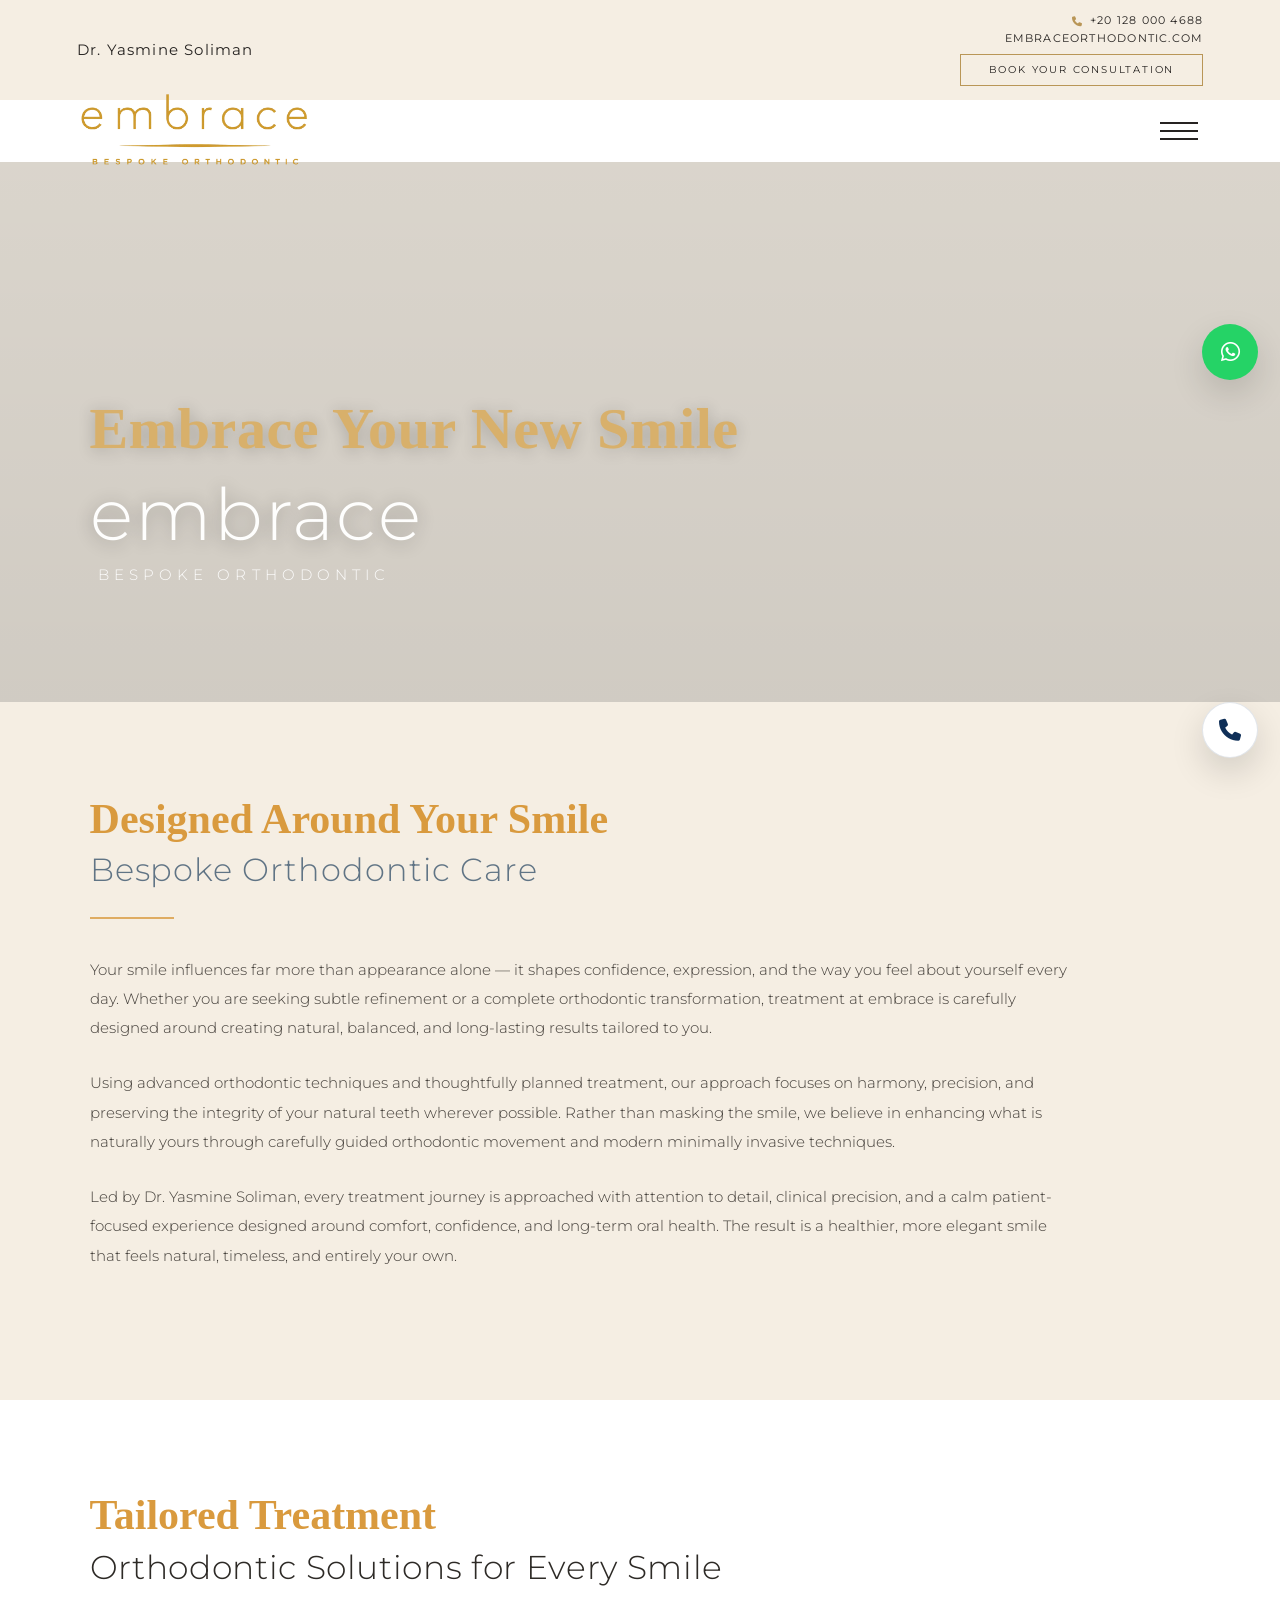
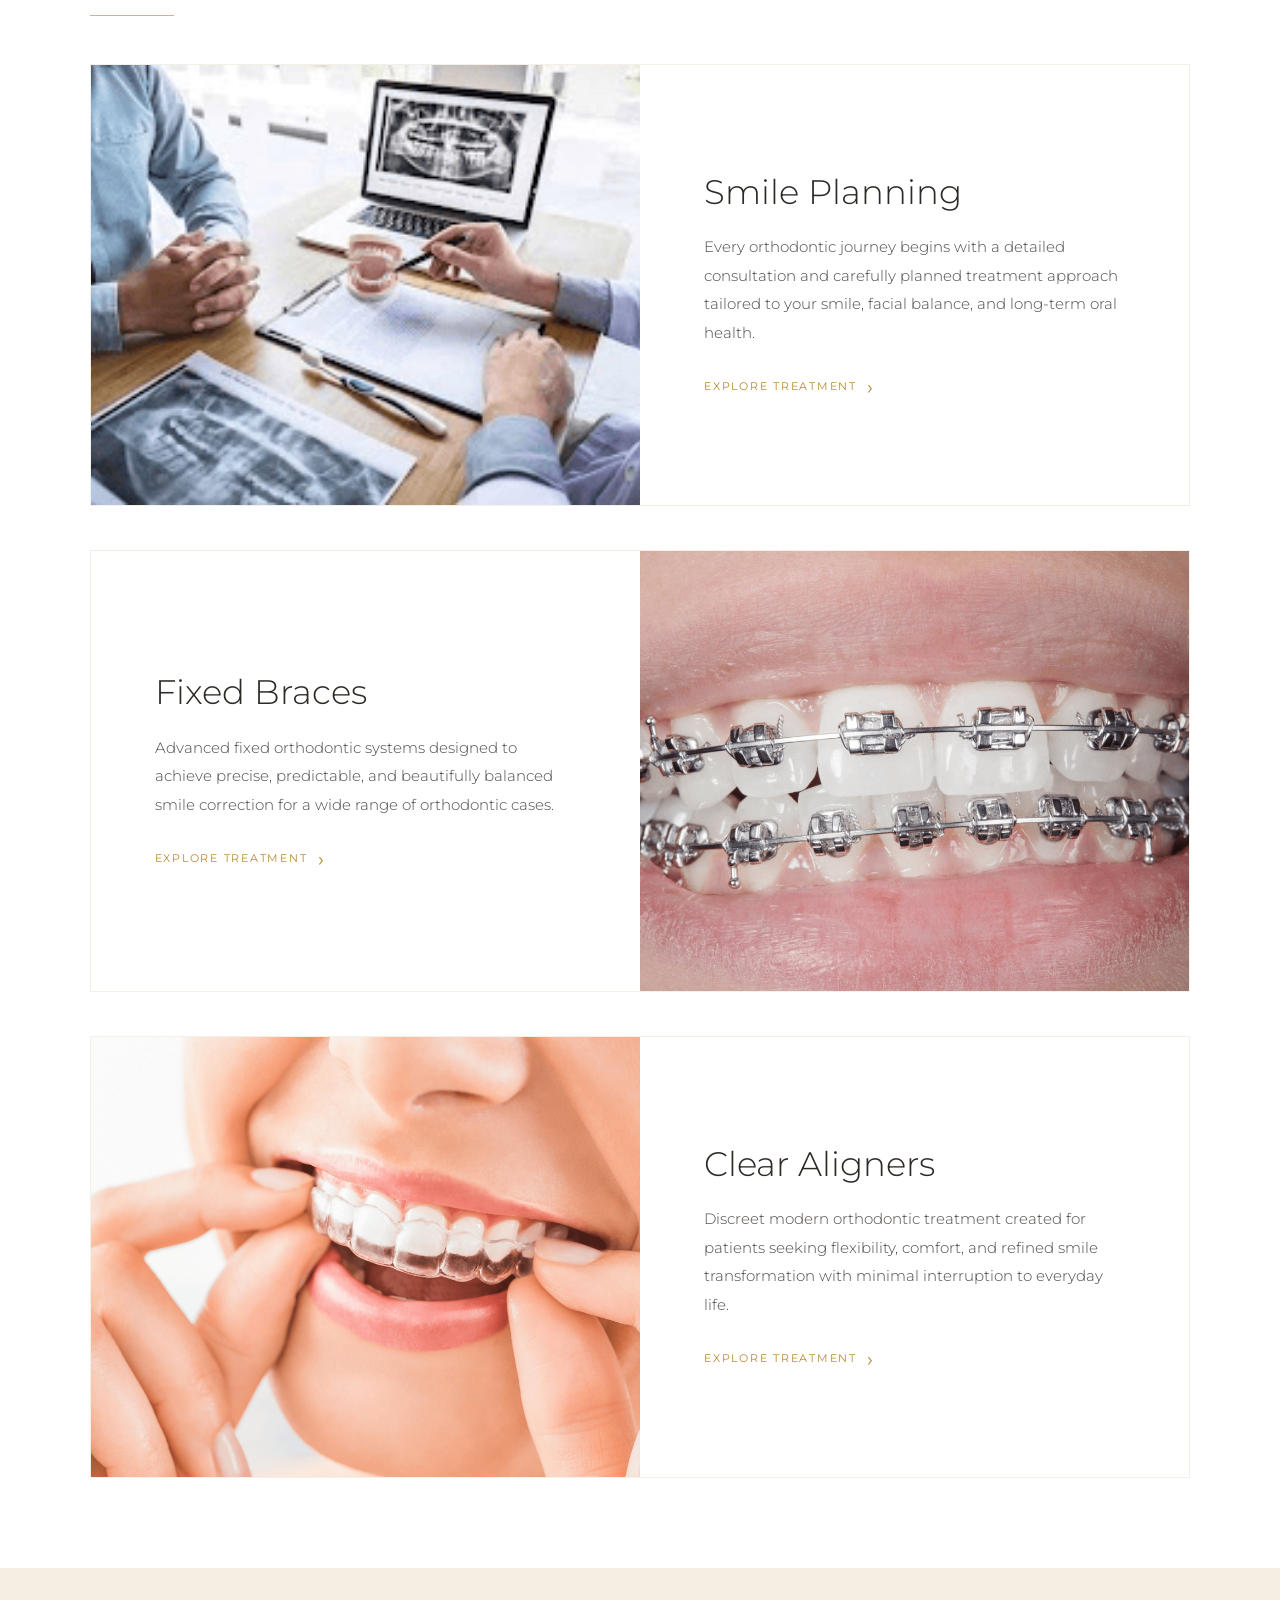
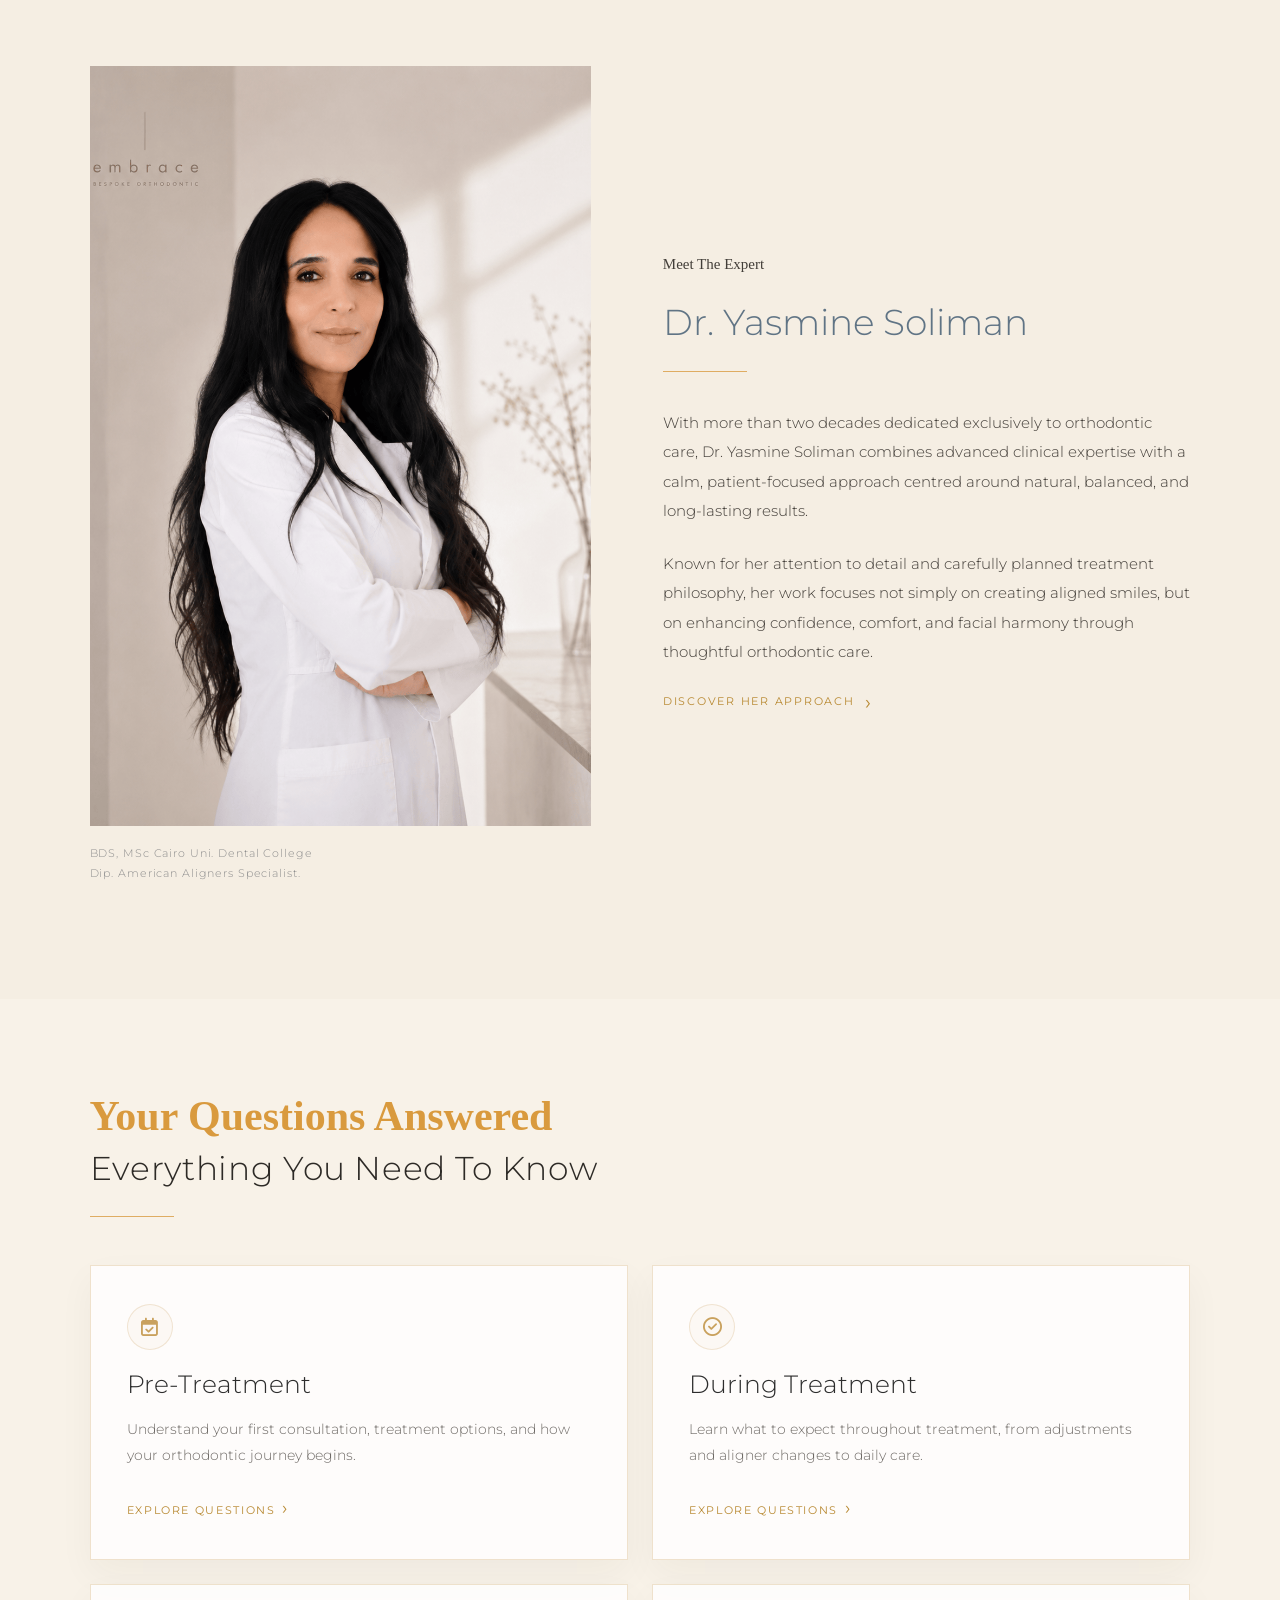
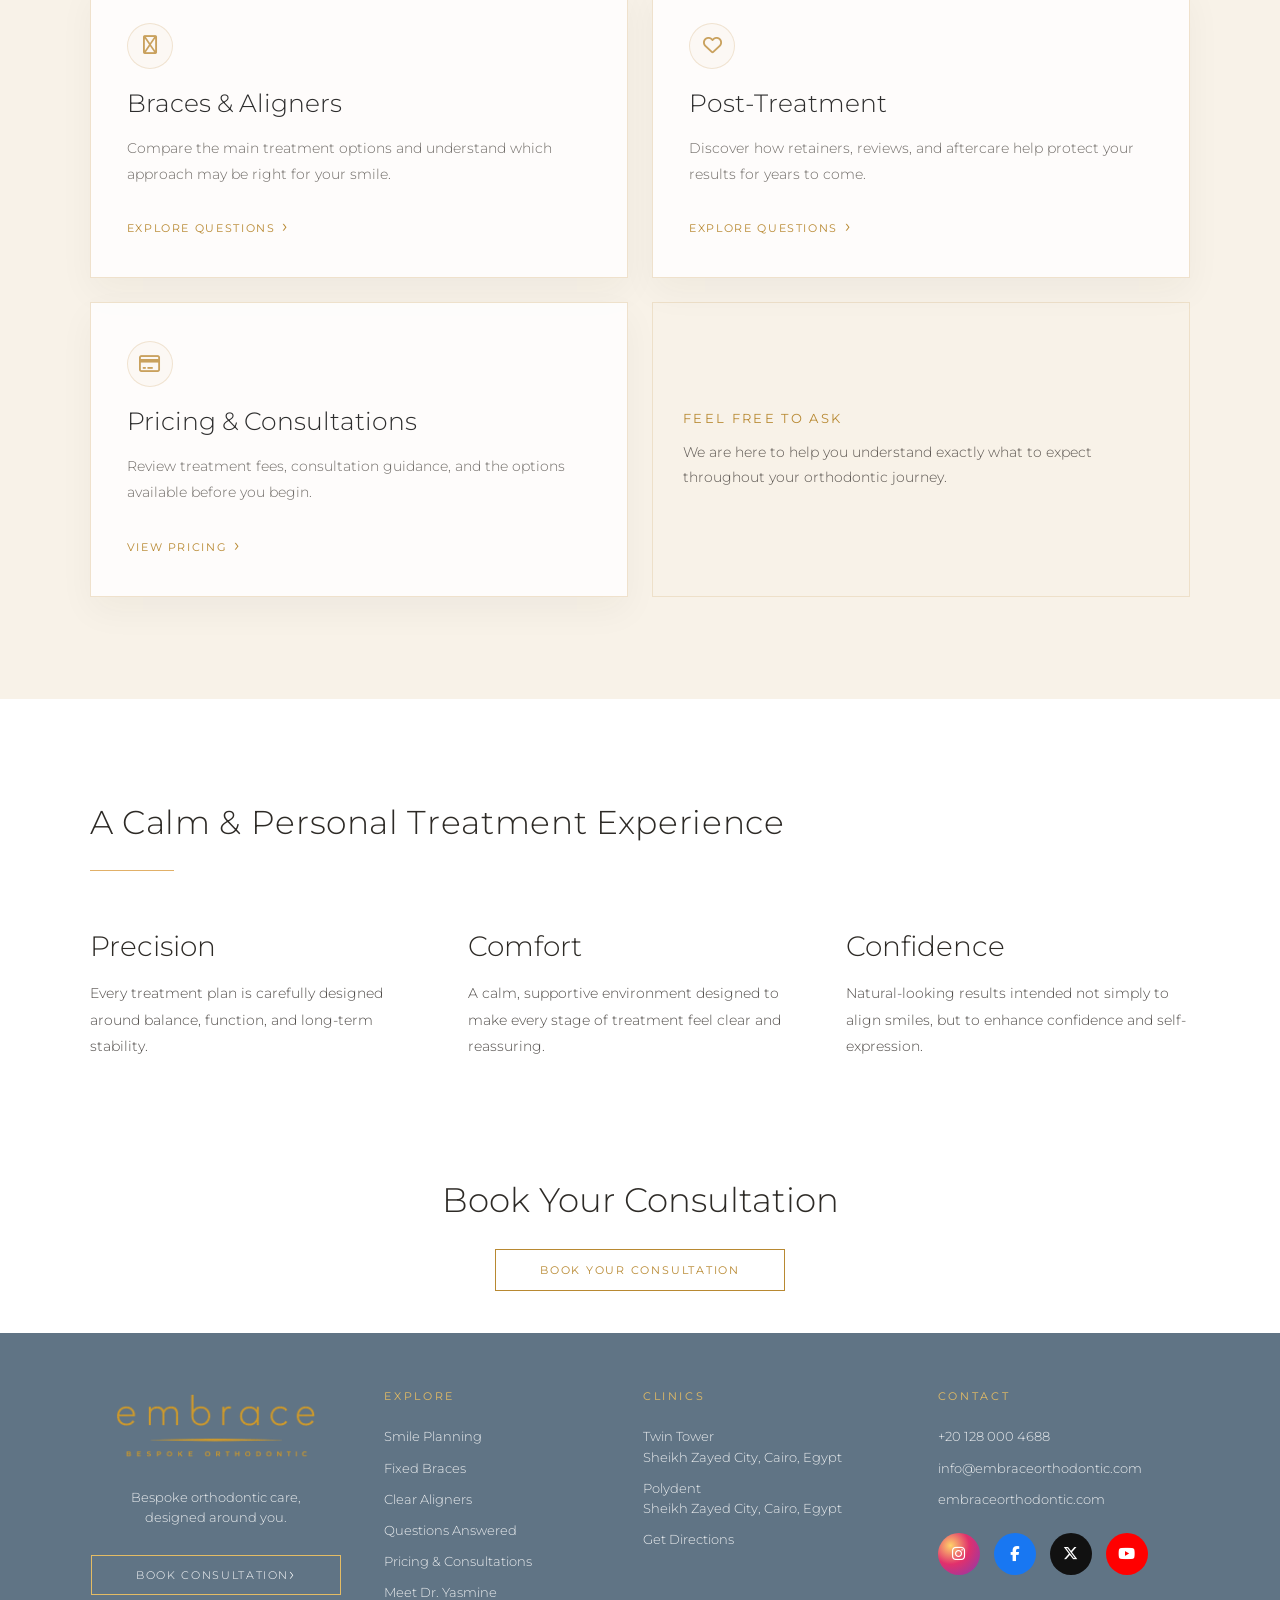
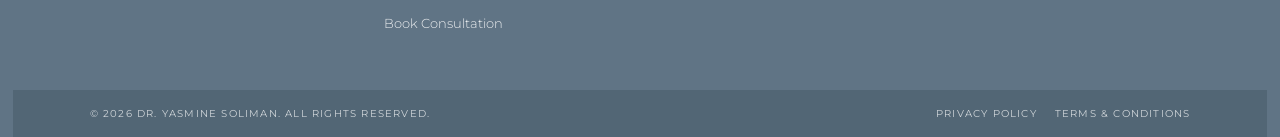
==== index.html @ d1e0cc23 "Update index.html" ====
<!--

=========================================================

INDEX.HTML — LOCKED HOMEPAGE DESIGN

=========================================================

01. Document Head

02. Global Header

03. Floating Contact Buttons

04. Homepage Hero

05. Introduction Section

06. Treatment Pathways Section

07. Meet Dr. Yasmine Section

08. Questions Answered Section

09. Experience Closing Section

10. Final CTA Section

11. Homepage Steel Footer

12. Page Scripts

=========================================================

-->

<!DOCTYPE html>

<html lang="en">

<head>

  <meta charset="UTF-8" />

  <meta name="viewport" content="width=device-width, initial-scale=1.0" />

  <title>Embrace Bespoke Orthodontic | Dr. Yasmine Soliman</title>

  <link rel="stylesheet" href="design-system.css?v=4" />

  <link rel="stylesheet" href="style.css?v=111" />

  <link rel="stylesheet" href="home.css?v=78" />

  <link rel="preconnect" href="https://fonts.googleapis.com">

  <link rel="preconnect" href="https://fonts.gstatic.com" crossorigin>

  <link href="https://fonts.googleapis.com/css2?family=Montserrat:wght@200;300;400;500;600&family=Poppins:wght@200;300;400;500;600&display=swap" rel="stylesheet">

  <link rel="stylesheet" href="https://cdnjs.cloudflare.com/ajax/libs/font-awesome/6.5.0/css/all.min.css" />

</head>

<body class="home-page">

<!-- ================= 02. GLOBAL HEADER ================= -->

<header class="site-header">

  <div class="header-top">

    <a href="index.html?v=3" class="header-doctor-name">Dr. Yasmine Soliman</a>

    <div class="header-contact header-contact-stacked">

      <a href="tel:+201280004688" class="header-phone-link" data-site-phone-link>

        <i class="fa-solid fa-phone"></i>

        <span data-site-phone>+20 128 000 4688</span>

      </a>

      <span data-site-domain>WWW.EMBRACEORTHODONTIC.COM</span>

      <a href="contact.html?v=3" class="header-consultation">BOOK YOUR CONSULTATION</a>

    </div>

  </div>

  <div class="header-main">

    <a href="index.html?v=3" class="site-logo" aria-label="Embrace Bespoke Orthodontic">

      <img src="embrace-clear.png?v=1" alt="Embrace Bespoke Orthodontic">

    </a>

    <button class="burger-btn" aria-label="Open menu" aria-expanded="false" onclick="toggleMenu()">

      <span></span>

      <span></span>

      <span></span>

    </button>

  </div>

</header>

<div class="menu-overlay">

  <div class="menu-inner">

    <a href="index.html?v=3" class="menu-logo" aria-label="Embrace Bespoke Orthodontic">

      <img src="embrace-clear.png?v=1" alt="Embrace Bespoke Orthodontic">

    </a>

    <nav class="menu-nav">

      <a href="index.html?v=3" class="active">Home</a>

      <a href="about.html?v=3">About</a>

      <a href="services.html?v=3">Services</a>

      <a href="pricing.html?v=3">Pricing</a>

      <a href="faq.html?v=3">FAQ</a>

      <a href="contact.html?v=3">Contact</a>

    </nav>

    <div class="menu-bottom">

      <p data-site-phone>+20 128 000 4688</p>

      <p data-site-email>info@embraceorthodontic.com</p>

      <p data-site-domain>embraceorthodontic.com</p>

    </div>

  </div>

</div>

<!-- ================= 03. FLOATING CONTACT BUTTONS ================= -->

<a href="https://wa.me/201280004688" class="floating-contact float-whatsapp" aria-label="WhatsApp" data-site-whatsapp-link>

  <i class="fab fa-whatsapp"></i>

</a>

<a href="tel:+201280004688" class="floating-contact float-call" aria-label="Call" data-site-phone-link>

  <i class="fa-solid fa-phone"></i>

</a>

<!-- ================= 04. HOMEPAGE HERO ================= -->

<section class="home-hero hero-reveal">

  <div class="home-hero-content">

    <p class="home-hero-script script-line">Embrace Your New Smile</p>

    <h1 class="home-hero-brand hero-title">embrace</h1>

    <p class="home-hero-subtitle hero-subtitle">Bespoke Orthodontic</p>

  </div>

</section>

<!-- ================= 05. INTRODUCTION SECTION ================= -->

<section class="home-intro-section">

  <div class="home-intro-inner">

    <p class="home-script-heading">Designed Around Your Smile</p>

    <h2>Bespoke Orthodontic Care</h2>

    <span class="home-gold-line"></span>

    <div class="home-intro-copy">

      <p>

        Your smile influences far more than appearance alone — it shapes confidence, expression, and the way you feel about yourself every day. Whether you are seeking subtle refinement or a complete orthodontic transformation, treatment at embrace is carefully designed around creating natural, balanced, and long-lasting results tailored to you.

      </p>

      <p>

        Using advanced orthodontic techniques and thoughtfully planned treatment, our approach focuses on harmony, precision, and preserving the integrity of your natural teeth wherever possible. Rather than masking the smile, we believe in enhancing what is naturally yours through carefully guided orthodontic movement and modern minimally invasive techniques.

      </p>

      <p>

        Led by Dr. Yasmine Soliman, every treatment journey is approached with attention to detail, clinical precision, and a calm patient-focused experience designed around comfort, confidence, and long-term oral health. The result is a healthier, more elegant smile that feels natural, timeless, and entirely your own.

      </p>

    </div>

  </div>

</section>

<!-- ================= 06. TREATMENT PATHWAYS SECTION ================= -->

<section class="home-treatment-section" id="treatments">

  <div class="home-section-heading">

    <p class="home-script-heading">Tailored Treatment</p>

    <h2>Orthodontic Solutions for Every Smile</h2>

    <span class="home-gold-line"></span>

  </div>

  <div class="home-treatment-list">

    <article class="home-treatment-panel">

      <div class="home-treatment-image">

        <img src="consultation.png" alt="Smile planning consultation">

      </div>

      <div class="home-treatment-content">

        <h3>Smile Planning</h3>

        <p>

          Every orthodontic journey begins with a detailed consultation and carefully planned treatment approach tailored to your smile, facial balance, and long-term oral health.

        </p>

        <a href="services.html?v=3#smile-planning" class="home-arrow-link">

          Explore Treatment

        </a>

      </div>

    </article>

    <article class="home-treatment-panel reverse">

      <div class="home-treatment-image">

        <img src="braces.png" alt="Fixed braces treatment">

      </div>

      <div class="home-treatment-content">

        <h3>Fixed Braces</h3>

        <p>

          Advanced fixed orthodontic systems designed to achieve precise, predictable, and beautifully balanced smile correction for a wide range of orthodontic cases.

        </p>

        <a href="services.html?v=3#fixed-braces" class="home-arrow-link">

          Explore Treatment

        </a>

      </div>

    </article>

    <article class="home-treatment-panel">

      <div class="home-treatment-image">

        <img src="aligners.png" alt="Clear aligners treatment">

      </div>

      <div class="home-treatment-content">

        <h3>Clear Aligners</h3>

        <p>

          Discreet modern orthodontic treatment created for patients seeking flexibility, comfort, and refined smile transformation with minimal interruption to everyday life.

        </p>

        <a href="services.html?v=3#clear-aligners" class="home-arrow-link">

          Explore Treatment

        </a>

      </div>

    </article>

  </div>

</section>

<!-- ================= 07. MEET DR. YASMINE SECTION ================= -->

<section class="home-doctor-section">

  <div class="home-doctor-inner">

   <div class="home-doctor-image">

  <img src="about-dr-yasmine.png" alt="Dr. Yasmine Soliman">

  <p class="home-doctor-credentials">

    BDS, MSc Cairo Uni. Dental College<br>

    Dip. American Aligners Specialist.

  </p>

</div>

    <div class="home-doctor-content">

      <p class="home-script-heading">Meet The Expert</p>
      <h2>Dr. Yasmine Soliman</h2>

      <span class="home-gold-line"></span>

      <p>

        With more than two decades dedicated exclusively to orthodontic care, Dr. Yasmine Soliman combines advanced clinical expertise with a calm, patient-focused approach centred around natural, balanced, and long-lasting results.

      </p>

      <p>

        Known for her attention to detail and carefully planned treatment philosophy, her work focuses not simply on creating aligned smiles, but on enhancing confidence, comfort, and facial harmony through thoughtful orthodontic care.

      </p>

      <a href="about.html?v=3" class="home-arrow-link">Discover Her Approach</a>

    </div>

  </div>

</section>

<!-- ================= 08. QUESTIONS ANSWERED SECTION ================= -->

<section class="home-questions-section" id="questions">

  <div class="home-section-heading">

    <p class="home-script-heading">Your Questions Answered</p>

    <h2>Everything You Need To Know</h2>

    <span class="home-gold-line"></span>

  </div>

  <div class="home-question-grid">

    <a href="faq.html?v=3" class="home-question-card">

      <i class="fa-regular fa-calendar-check"></i>

      <h3>Pre-Treatment</h3>

      <p>Understand your first consultation, treatment options, and how your orthodontic journey begins.</p>

      <span>Explore Questions</span>

    </a>

    <a href="faq.html?v=3" class="home-question-card">

      <i class="fa-regular fa-circle-check"></i>

      <h3>During Treatment</h3>

      <p>Learn what to expect throughout treatment, from adjustments and aligner changes to daily care.</p>

      <span>Explore Questions</span>

    </a>

    <a href="faq.html?v=3" class="home-question-card">

      <i class="fa-solid fa-teeth"></i>

      <h3>Braces & Aligners</h3>

      <p>Compare the main treatment options and understand which approach may be right for your smile.</p>

      <span>Explore Questions</span>

    </a>

    <a href="faq.html?v=3" class="home-question-card">

      <i class="fa-regular fa-heart"></i>

      <h3>Post-Treatment</h3>

      <p>Discover how retainers, reviews, and aftercare help protect your results for years to come.</p>

      <span>Explore Questions</span>

    </a>

    <a href="pricing.html?v=3" class="home-question-card">

      <i class="fa-regular fa-credit-card"></i>

      <h3>Pricing & Consultations</h3>

      <p>Review treatment fees, consultation guidance, and the options available before you begin.</p>

      <span>View Pricing</span>

  
    </a>

<div class="home-question-note">

  <strong>Feel free to ask</strong>

  <p>

    We are here to help you understand exactly what to expect throughout your orthodontic journey.

  </p>

</div>

</div>

</section>

<!-- ================= 09. EXPERIENCE CLOSING SECTION ================= -->

<section class="home-experience-section">

  <div class="home-section-heading">

    <p class="home-script-heading"><Begin Your Journey/p>

    <h2>A Calm & Personal Treatment Experience</h2>

    <span class="home-gold-line"></span>

  </div>

  <div class="home-experience-grid">

    <div class="home-experience-item">

      <h3>Precision</h3>

      <p>Every treatment plan is carefully designed around balance, function, and long-term stability.</p>

    </div>

    <div class="home-experience-item">

      <h3>Comfort</h3>

      <p>A calm, supportive environment designed to make every stage of treatment feel clear and reassuring.</p>

    </div>

    <div class="home-experience-item">

      <h3>Confidence</h3>

      <p>Natural-looking results intended not simply to align smiles, but to enhance confidence and self-expression.</p>

    </div>

  </div>

</section>

<!-- ================= 10. FINAL CTA SECTION ================= -->

<section class="home-final-cta">

  <div class="home-final-cta-inner">

    <h2>Book Your Consultation</h2>

    <a href="contact.html?v=3" class="home-final-btn">

      BOOK YOUR CONSULTATION

    </a>

  </div>

</section>

<!-- ================= 11. HOMEPAGE STEEL FOOTER ================= -->

<footer class="home-footer">

  <div class="home-footer-inner">

    <!-- COLUMN 1 -->

    <div class="home-footer-column home-footer-brand">

      <a href="index.html?v=3" class="home-footer-logo">

        <img src="embrace-clear.png?v=1" alt="Embrace Bespoke Orthodontic">

      </a>

      <p>

        Bespoke orthodontic care,<br>

        designed around you.

      </p>

      <a href="contact.html?v=3" class="home-footer-cta">

        BOOK CONSULTATION

      </a>

    </div>

    <!-- COLUMN 2 -->

    <div class="home-footer-column">

      <h3>Explore</h3>

      <a href="services.html?v=4#smile-planning">Smile Planning</a>

      <a href="services.html?v=4#fixed-braces">Fixed Braces</a>

      <a href="services.html?v=4#clear-aligners">Clear Aligners</a>

      <a href="faq.html?v=3">Questions Answered</a>

      <a href="pricing.html?v=3">Pricing & Consultations</a>

      <a href="about.html?v=3">Meet Dr. Yasmine</a>

      <a href="contact.html?v=3">Book Consultation</a>

    </div>

    <!-- COLUMN 3 -->

    <div class="home-footer-column">

      <h3>Clinics</h3>

      <p>

        Twin Tower<br>

        Sheikh Zayed City, Cairo, Egypt

      </p>

      <p>

        Polydent<br>

        Sheikh Zayed City, Cairo, Egypt

      </p>

      <a href="contact.html?v=3">

        Get Directions

      </a>

    </div>

    <!-- COLUMN 4 -->

    <div class="home-footer-column">

      <h3>Contact</h3>

      <a href="tel:+201280004688" data-site-phone-link>

        <span data-site-phone>+20 128 000 4688</span>

      </a>

      <a href="mailto:info@embraceorthodontic.com" data-site-email>

        info@embraceorthodontic.com

      </a>

      <a href="https://embraceorthodontic.com" data-site-domain-link>

        <span data-site-domain>embraceorthodontic.com</span>

      </a>

      <div class="home-footer-socials">

        <a href="#"><i class="fa-brands fa-instagram"></i></a>

        <a href="#"><i class="fa-brands fa-facebook-f"></i></a>

        <a href="#"><i class="fa-brands fa-x-twitter"></i></a>

        <a href="#"><i class="fa-brands fa-youtube"></i></a>

      </div>

    </div>

  </div>

  <!-- BOTTOM BAR -->

  <div class="home-footer-bottom">

    <p data-site-footer>

      © 2026 EMBRACE ORTHODONTIC. ALL RIGHTS RESERVED.

    </p>

    <div class="home-footer-legal">

      <a href="#">PRIVACY POLICY</a>

      <a href="#">TERMS & CONDITIONS</a>

    </div>

  </div>

</footer>

<!-- ================= 12. PAGE SCRIPTS ================= -->

<script src="site-data.js?v=8"></script>

<script>

function toggleMenu() {

  const body = document.body;

  const burger = document.querySelector(".burger-btn");

  body.classList.toggle("menu-open");

  const isOpen = body.classList.contains("menu-open");

  if (burger) {

    burger.setAttribute("aria-expanded", isOpen ? "true" : "false");

  }

}

window.addEventListener("scroll", function() {

  if (window.scrollY > 80) {

    document.body.classList.add("is-scrolled");

  } else {

    document.body.classList.remove("is-scrolled");

  }

});

window.addEventListener("load", function() {

  const hero = document.querySelector(".hero-reveal");

  if (hero) {

    setTimeout(function() {

      hero.classList.add("animate");

    }, 300);

  }

});

document.addEventListener("DOMContentLoaded", function () {

  if (typeof SITE_DATA === "undefined") return;

  document.querySelectorAll("[data-site-email]").forEach(function (el) {

    el.textContent = SITE_DATA.contact.email;

    if (el.tagName.toLowerCase() === "a") {

      el.href = "mailto:" + SITE_DATA.contact.email;

    }

  });

  document.querySelectorAll("[data-site-phone]").forEach(function (el) {

    el.textContent = SITE_DATA.contact.phoneDisplay;

  });

  document.querySelectorAll("[data-site-phone-link]").forEach(function (el) {

    el.href = "tel:" + SITE_DATA.contact.phoneRaw;

  });

  document.querySelectorAll("[data-site-whatsapp-link]").forEach(function (el) {

    el.href = SITE_DATA.contact.whatsappUrl;

  });

  document.querySelectorAll("[data-site-domain]").forEach(function (el) {

    el.textContent = SITE_DATA.website.domain;

  });

  document.querySelectorAll("[data-site-domain-link]").forEach(function (el) {

    el.href = SITE_DATA.website.liveUrl;

  });

  document.querySelectorAll("[data-site-footer]").forEach(function (el) {

    el.textContent = SITE_DATA.footer.copyrightText;

  });

});

</script>

</body>

</html>
---- design-system.css ----
/* =========================================================

   EMBRACE BESPOKE ORTHODONTIC

   GLOBAL DESIGN SYSTEM

========================================================= */

/* =========================================================

   ROOT DESIGN TOKENS

========================================================= */

:root {

  /* ================= FONTS ================= */

  --font-body: 'Poppins', sans-serif;

  --font-heading: 'Montserrat', sans-serif;

  --font-script: 'Kingsley Roman', cursive;

  /* ================= COLOURS ================= */

  --color-navy: #1d3557;

  --color-navy-soft: #27496d;

  --color-light-blue: #edf5f9;

  --color-cream: #f6efe6;

  --color-white: #ffffff;

  --color-gold: #b89b5e;

  --color-text: #2b2b2b;

  --color-text-light: #6f6f6f;

  --color-border: rgba(0, 0, 0, 0.08);

  /* ================= SPACING ================= */

  --section-padding: 120px;

  --section-padding-mobile: 80px;

  --container-width: 1400px;

  /* ================= BORDERS ================= */

  --border-radius: 0px;

  /* ================= TRANSITIONS ================= */

  --transition-smooth: all 0.4s ease;

  --transition-fast: all 0.25s ease;

  /* ================= SHADOWS ================= */

  --shadow-soft: 0 10px 30px rgba(0,0,0,0.04);

  --shadow-light: 0 4px 20px rgba(0,0,0,0.03);

}

/* =========================================================

   GLOBAL HEADER PHONE LINK

========================================================= */

.header-phone-link {

  color: inherit;

  text-decoration: none;

  display: inline-flex;

  align-items: center;

  gap: 6px;

}

.header-phone-link:hover {

  color: inherit;

  text-decoration: none;

}

/* =========================================================

   MOBILE HEADER CONTACT VISIBILITY FIX

========================================================= */

@media (max-width: 600px) {

  .header-contact .header-phone-link {

    display: inline-flex !important;

    align-items: center;

    gap: 6px;

  }

  .header-contact .header-phone-link span {

    display: inline !important;

    visibility: visible !important;

    opacity: 1 !important;

  }

}
---- style.css ----
/* =========================================================

   V2 GLOBAL STYLE SYSTEM INDEX

=========================================================

01. ROOT VARIABLES / GLOBAL COLOURS
02. GLOBAL RESET
03. BODY / BASE TYPOGRAPHY
04. GLOBAL LINKS
05. GLOBAL HEADER SYSTEM
    05A. TOP CONTACT STRIP
    05B. MAIN NAVBAR
    05C. LOGO SYSTEM
    05D. SCROLLED HEADER STATE
06. BURGER BUTTON
07. FULL SCREEN MENU OVERLAY
    07A. MENU ANIMATION
    07B. MENU DECORATIVE OUTLINES
    07C. MENU NAVIGATION LINKS
    07D. MENU FOOTER INFO
08. HERO TEXT ANIMATION SYSTEM
    08A. SCRIPT WRITING EFFECT
    08B. HERO FALL / SOFT REVEAL
    08C. REDUCED MOTION ACCESSIBILITY
09. FLOATING CONTACT BUTTONS
    09A. WHATSAPP BUTTON
    09B. CALL BUTTON
10. GLOBAL FOOTER SYSTEM
    10A. FOOTER STRUCTURE
    10B. FOOTER DECORATIVE OUTLINES
    10C. FOOTER CTA BUTTON
    10D. FOOTER SOCIAL ICONS
    10E. FOOTER COPYRIGHT
11. GLOBAL BUTTON SYSTEM
12. RESPONSIVE SYSTEM
    12A. iPAD / TABLET
    12B. MOBILE

========================================================= */

/* =========================================================

   01. ROOT VARIABLES / GLOBAL COLOURS

========================================================= */

:root {

  --v2-white: #ffffff;

  --v2-ivory: #fffaf2;

  --v2-cream: #f5eee3;

  --v2-soft-cream: #f8f2e8;

  --v2-charcoal: #262321;

  --v2-muted: #6f655c;

  --v2-navy: #0f2f57;

  --v2-gold: #b99657;

  --v2-gold-soft: rgba(185, 150, 87, 0.42);

  --v2-gold-faint: rgba(185, 150, 87, 0.18);

  --v2-border: rgba(185, 150, 87, 0.24);

  --v2-shadow: rgba(38, 35, 33, 0.12);

  --v2-whatsapp: #25d366;

  --v2-facebook: #1877f2;

  --v2-youtube: #ff0000;

  --v2-header-height: 78px;

  --v2-header-compact-height: 64px;

  --v2-ease-luxury: cubic-bezier(0.45, 0, 0.15, 1);

}

/* =========================================================

   02. GLOBAL RESET

========================================================= */

*,

*::before,

*::after {

  box-sizing: border-box;

  border-radius: 0 !important;

}

html {

  scroll-behavior: smooth;

}

body {

  margin: 0;

  overflow-x: hidden;

}

/* =========================================================

   03. BODY / BASE TYPOGRAPHY

========================================================= */

body {

  font-family: 'Poppins', 'Montserrat', Arial, sans-serif;

  background: var(--v2-ivory);

  color: var(--v2-charcoal);

}

h1,

h2,

h3,

h4,

h5,

h6,

p {

  margin-top: 0;

}

img {

  max-width: 100%;

  display: block;

}

/* =========================================================

   04. GLOBAL LINKS

========================================================= */

a {

  color: inherit;

  text-decoration: none;

}

a:hover {

  text-decoration: none;

}

/* =========================================================

   05. GLOBAL HEADER SYSTEM

========================================================= */

.site-header {

  position: sticky;

  top: 0;

  z-index: 10000;

  width: 100%;

  background: var(--v2-white);

  transition: all 0.45s ease;

}

/* ---------- 05A. TOP CONTACT STRIP ---------- */

.header-top {

  width: 100%;

  background: var(--v2-cream);

  padding: 14px 6%;

  display: flex;

  align-items: center;

  justify-content: space-between;

  gap: 34px;

  transition:

    max-height 0.45s ease,

    opacity 0.35s ease,

    padding 0.45s ease;

  overflow: hidden;

}

.header-doctor-name {

  font-size: 15px;

  line-height: 1.2;

  letter-spacing: 0.08em;

  font-weight: 400;

  color: var(--v2-charcoal);

  white-space: nowrap;

  display: flex;

  align-items: center;

}

.header-contact {

  display: flex;

  flex-direction: column;

  align-items: flex-end;

  justify-content: center;

  gap: 5px;

  color: var(--v2-charcoal);

  font-size: 11px;

  letter-spacing: 0.11em;

  text-transform: uppercase;

  text-align: right;

}

.header-contact span,

.header-contact a {

  display: inline-flex;

  align-items: center;

  gap: 7px;

  white-space: nowrap;

}

.header-contact span {

  line-height: 1.2;

}

.header-contact i {

  font-size: 10px;

  color: var(--v2-gold);

  transform: translateY(-0.5px);

}

.header-consultation {

  margin-top: 4px;

  border: 1px solid var(--v2-gold);

  padding: 10px 28px;

  color: var(--v2-charcoal);

  background: transparent;

  font-size: 10px;

  line-height: 1;

  letter-spacing: 0.18em;

  text-transform: uppercase;

  transition: all 0.3s ease;

}

.header-consultation:hover {

  background: var(--v2-gold);

  color: var(--v2-white);

}

/* ---------- 05B. MAIN NAVBAR ---------- */

.header-main {

  width: 100%;

  height: 108px;

  padding: 0 6%;

  background: var(--v2-white);

  display: flex;

  align-items: center;

  justify-content: space-between;

  transition:

    height 0.45s ease,

    box-shadow 0.45s ease,

    padding 0.45s ease;

}

/* ---------- 05C. LOGO SYSTEM ---------- */

.site-logo {

  display: inline-flex;

  align-items: center;

  justify-content: flex-start;

  height: 100%;

}

.header-main {

  width: 100%;

  height: 62px;

  padding: 0 6%;

  background: var(--v2-white);

  display: flex;

  align-items: center;

  justify-content: space-between;

  transition:

    height 0.45s ease,

    box-shadow 0.45s ease,

    padding 0.45s ease;

}

.logo-text {

  font-size: 20px;

  letter-spacing: 0.06em;

  font-weight: 300;

  color: var(--v2-charcoal);

}

/* ---------- 05D. SCROLLED HEADER STATE ---------- */

body.is-scrolled .header-top {

  max-height: 0;

  padding-top: 0;

  padding-bottom: 0;

  opacity: 0;

}

body.is-scrolled .header-main {

  height: 58px;

  box-shadow: 0 8px 24px rgba(0, 0, 0, 0.055);

}

.site-logo img {

  width: auto;

  height: 82px;

  max-height: none;

  object-fit: contain;

  display: block;

  opacity: 1;

}

/* =========================================================

   06. BURGER BUTTON

========================================================= */

.burger-btn {

  width: 48px;

  height: 48px;

  border: none;

  background: transparent;

  padding: 0;

  cursor: pointer;

  display: flex;

  flex-direction: column;

  justify-content: center;

  align-items: center;

  gap: 6px;

  position: relative;

  z-index: 13000;

}

.burger-btn span {

  display: block;

  width: 38px !important;

  min-width: 38px;

  max-width: 38px;

  height: 2px;

  background: var(--v2-charcoal);

  border-radius: 0;

  transform: none;

  opacity: 1;

  transition: opacity 0.25s ease;

}


body.menu-open .burger-btn span:nth-child(1) {

  transform: none;

  opacity: 1;

}

body.menu-open .burger-btn span:nth-child(2) {

  transform: none;

  opacity: 1;

}

body.menu-open .burger-btn span:nth-child(3) {

  transform: none;

  opacity: 1;

}
/* =========================================================

   07. FULL SCREEN MENU OVERLAY

========================================================= */

.menu-overlay {

  position: fixed;

  inset: 0;

  z-index: 12000;

  background: var(--v2-cream);

  transform: translateX(100%);

  transition: transform 0.78s var(--v2-ease-luxury);

  overflow: hidden;

}

/* ---------- 07A. MENU ANIMATION ---------- */

body.menu-open {

  overflow: hidden;

}

body.menu-open .menu-overlay {

  transform: translateX(0);

}

/* ---------- 07B. MENU DECORATIVE OUTLINES ---------- */

.menu-overlay::before,

.menu-overlay::after {

  content: "";

  position: absolute;

  pointer-events: none;

  border: 1px solid rgba(185, 150, 87, 0.16);

}

.menu-overlay::before {

  width: 620px;

  height: 300px;

  right: -160px;

  top: 8%;

  transform: rotate(-24deg);

  border-radius: 50% !important;

}

.menu-overlay::after {

  width: 580px;

  height: 230px;

  right: -120px;

  bottom: 4%;

  transform: rotate(18deg);

  border-radius: 50% !important;

}

.menu-orthodontic-line {

  position: absolute;

  right: 8%;

  top: 18%;

  width: 42vw;

  height: 62vh;

  pointer-events: none;

  opacity: 0.28;

}

.menu-orthodontic-line::before {

  content: "";

  position: absolute;

  inset: 0;

  border: 1px solid rgba(185, 150, 87, 0.22);

  border-left-color: transparent;

  border-bottom-color: transparent;

  transform: rotate(-18deg);

  border-radius: 50% !important;

}

/* ---------- 07C. MENU NAVIGATION LINKS ---------- */

.menu-inner {

  position: relative;

  z-index: 2;

  min-height: 100%;

  padding: 90px 7% 52px;

  display: flex;

  flex-direction: column;

  justify-content: space-between;

}

.menu-logo img {

  max-height: 70px;

  width: auto;

  margin-bottom: 42px;

}

.menu-nav {

  display: flex;

  flex-direction: column;

  align-items: flex-start;

  max-width: 430px;

}

.menu-nav a {

  width: 100%;

  display: flex;

  align-items: center;

  justify-content: space-between;

  padding: 15px 0;

  color: var(--v2-charcoal);

  font-size: clamp(23px, 2.6vw, 36px);

  line-height: 1.05;

  font-weight: 300;

  letter-spacing: 0.18em;

  text-transform: uppercase;

  border-bottom: 1px solid rgba(185, 150, 87, 0.16);

}

.menu-nav a::after {

  content: "→";

  color: var(--v2-gold);

  font-size: 24px;

  letter-spacing: 0;

  transition: transform 0.3s ease;

}

.menu-nav a:hover::after {

  transform: translateX(7px);

}

/* ---------- 07D. MENU FOOTER INFO ---------- */

.menu-bottom {

  display: grid;

  grid-template-columns: 1fr 1fr;

  gap: 26px 42px;

  max-width: 680px;

  color: var(--v2-muted);

  font-size: 13px;

  line-height: 1.7;

  letter-spacing: 0.04em;

}

.menu-bottom strong {

  display: block;

  color: var(--v2-charcoal);

  letter-spacing: 0.16em;

  text-transform: uppercase;

  font-size: 12px;

  margin-bottom: 6px;

}

.menu-consultation {

  display: inline-flex;

  align-items: center;

  gap: 28px;

  color: var(--v2-gold);

  letter-spacing: 0.16em;

  text-transform: uppercase;

  font-size: 12px;

}

/* =========================================================

   08. HERO TEXT ANIMATION SYSTEM

========================================================= */

.hero-reveal .script-line,

.hero-reveal .hero-title,

.hero-reveal .hero-subtitle,

.hero-reveal .hero-copy,

.hero-reveal .hero-button {

  opacity: 0;

}

/* ---------- 08A. SCRIPT WRITING EFFECT ---------- */

.hero-reveal.animate .script-line {

  animation: scriptWrite 5.6s cubic-bezier(0.25, 0.05, 0.2, 1) forwards 0.7s;

}

/* ---------- 08B. HERO FALL / SOFT REVEAL ---------- */

.hero-reveal.animate .hero-title {

  animation: heroSoftFall 3.8s cubic-bezier(0.18, 0.9, 0.22, 1) forwards 3.4s;

}

.hero-reveal.animate .hero-subtitle {

  animation: heroSoftFall 2.4s cubic-bezier(0.18, 0.9, 0.22, 1) forwards 2.2s;

}

.hero-reveal.animate .hero-copy {

  animation: heroSoftFall 2.2s cubic-bezier(0.18, 0.9, 0.22, 1) forwards 2.6s;

}

.hero-reveal.animate .hero-button {

  animation: heroSoftFall 2s cubic-bezier(0.18, 0.9, 0.22, 1) forwards 3s;

}

@keyframes scriptWrite {

  0% {

    opacity: 0;

    transform: translateX(-18px) translateY(8px);

    filter: blur(3px);

  }

  35% {

    opacity: 1;

  }

  100% {

    opacity: 1;

    transform: translateX(0) translateY(0);

    filter: blur(0);

  }

}

@keyframes heroSoftFall {

  0% {

    opacity: 0;

    transform: translateY(-42px);

    filter: blur(4px);

  }

  100% {

    opacity: 1;

    transform: translateY(0);

    filter: blur(0);

  }

}

/* ---------- 08C. REDUCED MOTION ACCESSIBILITY ---------- */

@media (prefers-reduced-motion: reduce) {

  html {

    scroll-behavior: auto;

  }

  .menu-overlay,

  .header-top,

  .header-main,

  .burger-btn span,

  .hero-reveal .script-line,

  .hero-reveal .hero-title,

  .hero-reveal .hero-subtitle,

  .hero-reveal .hero-copy,

  .hero-reveal .hero-button {

    animation: none !important;

    transition: none !important;

    transform: none !important;

    opacity: 1 !important;

    filter: none !important;

    clip-path: none !important;

  }

}

/* =========================================================

   09. FLOATING CONTACT BUTTONS

========================================================= */

.floating-contact {

  position: fixed;

  right: 22px;

  z-index: 9500;

  width: 56px;

  height: 56px;

  border-radius: 50% !important;

  display: flex;

  align-items: center;

  justify-content: center;

  box-shadow: 0 14px 34px rgba(0, 0, 0, 0.14);

  font-size: 22px;

  transition:

    transform 0.28s ease,

    box-shadow 0.28s ease,

    opacity 0.28s ease;

}

.floating-contact:hover {

  transform: translateY(-3px);

  box-shadow: 0 18px 36px rgba(0, 0, 0, 0.18);

}

/* ---------- 09A. WHATSAPP BUTTON ---------- */

.float-whatsapp {

  top: 36vh;

  background: var(--v2-whatsapp);

  color: var(--v2-white);

}

/* ---------- 09B. CALL BUTTON ---------- */

.float-call {

  top: 78vh;

  background: var(--v2-white);

  color: var(--v2-navy);

  border: 1px solid rgba(15, 47, 87, 0.12);

}

/* ---------- MOBILE REFINEMENT ---------- */

@media (max-width: 700px) {

  .floating-contact {

    width: 54px;

    height: 54px;

    right: 18px;

    font-size: 21px;

  }

  .float-whatsapp {

    top: 44vh;

  }

  .float-call {

    top: 80vh;

  }

}

/* =========================================================

   10. GLOBAL FOOTER SYSTEM — LOCKED FOOTER

========================================================= */

.site-footer {

  position: relative;

  overflow: hidden;

  background: #f6efe4;

  color: #2d2a26;

  padding: 44px 7% 24px;

}

.footer-inner {

  position: relative;

  z-index: 2;

  display: grid;

  grid-template-columns: 1.12fr 1fr 1fr;

  gap: 52px;

  align-items: start;

}

.footer-brand,

.footer-column {

  position: relative;

}

.footer-brand::after,

.footer-column:nth-child(2)::after {

  content: "";

  position: absolute;

  top: 8px;

  right: -26px;

  width: 1px;

  height: 285px;

  background: rgba(198,161,91,0.45);

}

.footer-logo img {

  width: 330px;

  max-width: 100%;

  height: auto;

  margin: 0 0 24px;

}

.footer-question {

  margin: 0 0 14px !important;

  color: #2d2a26 !important;

  font-family: 'Montserrat', 'Poppins', sans-serif;

  font-size: 15px !important;

  line-height: 1.45 !important;

  font-weight: 300 !important;

  letter-spacing: 0.01em;

}

.footer-brand p,

.footer-column p {

  margin: 0 0 8px;

  color: #2d2a26;

  font-family: 'Montserrat', 'Poppins', sans-serif;

  font-size: 14px;

  line-height: 1.68;

  font-weight: 300;

  letter-spacing: 0.01em;

}

.footer-brand .footer-cta {

  margin-top: 28px;

}

.footer-column h3 {

  margin: 0 0 30px;

  color: #b88932;

  font-family: 'Montserrat', 'Poppins', sans-serif;

  font-size: 13px;

  font-weight: 400;

  letter-spacing: 0.22em;

  text-transform: uppercase;

}

.footer-clinic {

  margin-bottom: 26px;

  padding-bottom: 22px;

  border-bottom: 1px solid rgba(198,161,91,0.42);

}

.footer-clinic:last-child {

  border-bottom: none;

  padding-bottom: 0;

  margin-bottom: 0;

}

.footer-clinic strong {

  display: block;

  margin-bottom: 8px;

  color: #111111;

  font-family: 'Montserrat', 'Poppins', sans-serif;

  font-size: 13px;

  letter-spacing: 0.18em;

  text-transform: uppercase;

  font-weight: 500;

}

.footer-map {

  display: inline-flex;

  margin-top: 10px;

  color: #b88932;

  font-size: 14px;

  font-weight: 300;

  letter-spacing: 0.04em;

  text-decoration: none;

}

.footer-cta {

  display: inline-flex;

  align-items: center;

  justify-content: center;

  min-width: 260px;

  margin: 26px 0 0;

  padding: 15px 24px;

  background: #b88932;

  border: 1px solid #b88932;

  color: #ffffff;

  font-family: 'Montserrat', 'Poppins', sans-serif;

  font-size: 12px;

  font-weight: 400;

  letter-spacing: 0.16em;

  text-transform: uppercase;

  text-decoration: none;

}

.footer-cta:hover {

  background: transparent;

  color: #b88932;

}

.footer-column:last-child > p {

  margin-bottom: 14px;

}

.footer-column:last-child::before {

  content: "";

  display: block;

  width: 100%;

  height: 1px;

  background: rgba(198,161,91,0.42);

  margin: 30px 0 26px;

}

.footer-socials {

  display: flex;

  align-items: center;

  gap: 18px;

  margin-top: 22px;

}

.icon {

  width: 42px;

  height: 42px;

  border-radius: 50% !important;

  display: inline-flex;

  align-items: center;

  justify-content: center;

  color: #ffffff;

  font-size: 18px;

  text-decoration: none;

}

.icon.instagram {

  background: radial-gradient(circle at 30% 30%, #feda75, #d62976, #4f5bd5);

}

.icon.facebook {

  background: var(--v2-facebook);

}

.icon.whatsapp {

  background: var(--v2-whatsapp);

}

.icon.youtube {

  background: var(--v2-youtube);

}

.icon.twitter {

  background: #111111;

}

.footer-bottom {

  position: relative;

  z-index: 2;

  margin-top: 42px;

  padding-top: 28px;

  color: #2d2a26;

  font-size: 11px;

  line-height: 1.8;

  text-align: center;

  letter-spacing: 0.14em;

  text-transform: uppercase;

}

.footer-bottom::before {

  content: "";

  display: block;

  width: 100%;

  height: 1px;

  background: rgba(198,161,91,0.48);

  margin-bottom: 26px;

}

/* subtle orthodontic outline effect */

.site-footer::before,

.site-footer::after {

  content: "";

  position: absolute;

  pointer-events: none;

  border: 1px solid rgba(198,161,91,0.16);

  opacity: 0.92;

}

/* Main flowing outline */

.site-footer::before {

  width: 980px;

  height: 620px;

  right: -240px;

  top: -40px;

  border-radius: 50% !important;

  transform: rotate(12deg);

}

/* Secondary softer curve */

.site-footer::after {

  width: 720px;

  height: 420px;

  right: 120px;

  top: 40px;

  border-radius: 50% !important;

  transform: rotate(8deg);

}

/* Footer top separator */

.site-footer {

  border-top: 1px solid rgba(198,161,91,0.26);

}

/* Footer arrows — match FAQ clean arrow style */

.footer-map,

.footer-cta {

  text-decoration: none;

}

.footer-map::after,

.footer-cta::after {

  content: "›";

  margin-left: 10px;

  font-size: 20px;

  line-height: 1;

  font-weight: 300;

}

/* Hide typed arrow if still present visually by spacing correction */

.footer-map {

  font-size: 14px;

}

.footer-cta {

  min-width: 250px;

  min-height: 36px;

  height: 36px;

  padding: 0 22px;

  font-size: 11px;

}

/* =========================================================

   11. GLOBAL BUTTON SYSTEM

========================================================= */

.btn,

.global-btn {

  display: inline-flex;

  align-items: center;

  justify-content: center;

  min-height: 44px;

  padding: 13px 24px;

  border: 1px solid var(--v2-gold);

  background: transparent;

  color: var(--v2-charcoal);

  font-size: 11px;

  letter-spacing: 0.15em;

  text-transform: uppercase;

  text-decoration: none;

  transition: all 0.3s ease;

}

.btn:hover,

.global-btn:hover {

  background: var(--v2-gold);

  color: var(--v2-white);

}

/* =========================================================

   12. RESPONSIVE SYSTEM

========================================================= */

/* ---------- 12A. iPAD / TABLET ---------- */

@media (max-width: 1180px) {

  .header-top {

    padding-left: 5%;

    padding-right: 5%;

    gap: 16px;

  }

  .header-main {

    padding-left: 5%;

    padding-right: 5%;

  }

  .header-contact {

    gap: 12px;

    font-size: 10px;

  }

  .header-consultation {

    padding: 7px 14px;

  }

.site-logo img {

  width: auto;

  height: 60px;

  max-height: none;

}
  .menu-inner {

    padding: 84px 7% 46px;

  }

.footer-inner {

  grid-template-columns: 1.12fr 1fr 1fr;

  gap: 42px;

}

.footer-column:last-child {

  grid-column: auto;

}

}

/* ---------- 12B. MOBILE ---------- */

@media (max-width: 700px) {

  .header-top {

    padding: 9px 5%;

    align-items: flex-start;

    gap: 8px;

  }

  .header-doctor-name {

    font-size: 12px;

    letter-spacing: 0.06em;

  }

  .header-contact {

    flex-direction: column;

    align-items: flex-end;

    gap: 5px;

    font-size: 9.5px;

  }

  .header-contact span:nth-child(2),

  .header-contact span:nth-child(3) {

    display: none;

  }

  .header-consultation {

    padding: 6px 10px;

    font-size: 9px;

  }

  .header-main {

    height: 66px;

  }

  body.is-scrolled .header-main {

    height: 60px;

  }

.site-logo img {

  width: auto;

  height: 54px;

  max-height: none;

}

body.is-scrolled .site-logo img {

  width: auto;

  height: 62px;

  max-height: none;

}

  .burger-btn {

    width: 42px;

    height: 42px;

  }

  .burger-btn span {

    width: 28px;

  }

  .burger-btn span:nth-child(2) {

    width: 21px;

  }

  .menu-inner {

    padding: 84px 7% 38px;

  }

  .menu-logo img {

    max-height: 56px;

    margin-bottom: 30px;

  }

  .menu-nav {

    max-width: 100%;

  }

  .menu-nav a {

    font-size: 22px;

    padding: 13px 0;

  }

  .menu-bottom {

    grid-template-columns: 1fr;

    gap: 18px;

    font-size: 12px;

  }

  .menu-overlay::before {

    width: 420px;

    height: 170px;

    right: -190px;

    top: 18%;

  }

  .menu-overlay::after {

    width: 400px;

    height: 160px;

    right: -180px;

    bottom: 8%;

  }

  .floating-contact {

    right: 15px;

    width: 48px;

    height: 48px;

    font-size: 21px;

  }

  .float-whatsapp {

    top: 42vh;

  }

  .float-call {

    top: 70vh;

  }

  .site-footer {

    padding: 52px 7% 26px;

  }

  .footer-inner {

    grid-template-columns: 1fr;

    gap: 34px;

  }

  .footer-column:last-child {

    grid-column: auto;

  }

  .footer-logo img {

    max-height: 64px;

  }

  .footer-cta {

    min-width: 0;

    width: 100%;

  }

  .footer-bottom {

    margin-top: 34px;

    font-size: 10.5px;

  }

}

/* MOBILE FOOTER FINAL POLISH */

@media (max-width: 700px) {

  .site-footer {

    padding: 38px 7% 22px;

  }

  .footer-logo img {

    width: 300px;

    max-width: 86%;

    height: auto;

    max-height: none;

    object-fit: contain;

    margin: 0 0 22px;

  }

  .footer-inner {

    gap: 28px;

  }

  .footer-brand p,

  .footer-column p {

    line-height: 1.45;

    margin-bottom: 7px;

  }

  .footer-question {

    margin-bottom: 10px !important;

  }

  .footer-cta {

    margin-top: 22px;

    height: 42px;

    min-height: 42px;

  }

  .footer-clinic {

    margin-bottom: 20px;

    padding-bottom: 18px;

  }

  .footer-column h3 {

    margin-bottom: 20px;

  }

  .footer-socials {

    margin-top: 18px;

  }

  .footer-bottom {

    margin-top: 30px;

    padding-top: 22px;

  }

}

/* Restore round floating contact buttons and footer social icons */

.floating-contact a,

.float-contact a,

.whatsapp-float,

.phone-float,

.footer-socials a,

.social-icons a {

  border-radius: 50% !important;

}
---- home.css ----
/* =========================================================

   HOME.CSS — LOCKED HOMEPAGE DESIGN

=========================================================

01. Fonts + Global Rules

02. Hero

03. Shared Section Styles

04. Introduction Section

05. Treatment Section

06. Meet Dr Yasmine

07. Questions Section

08. Experience Section

09. Final CTA

10. Homepage Footer

11. iPad / Tablet

12. Mobile

========================================================= */

/* =========================================================

   01. FONTS + GLOBAL RULES

========================================================= */

@font-face {

  font-family: 'Kingsley Roman';

  src: url('/dental-website-v2/kingsley-roman.ttf') format('truetype');

  font-weight: 400;

  font-style: normal;

}

body.home-page {

  margin: 0;

  padding: 0;

  background: #f8f2e8;

  color: #2d2a26;

  overflow-x: hidden;

  font-family: 'Montserrat', 'Poppins', sans-serif;

}

.home-page *,

.home-page *::before,

.home-page *::after {

  box-sizing: border-box;

}

.home-page img {

  max-width: 100%;

  display: block;

}

.home-page a {

  text-decoration: none;

}

/* =========================================================

   02. HERO

========================================================= */

.home-hero {

  position: relative;

  width: 100%;

  height: 540px;

  overflow: hidden;

  background-image: url('/dental-website-v2/homehero.png');

  background-size: cover;

  background-position: center center;

  background-repeat: no-repeat;

}

.home-hero::before {

  content: "";

  position: absolute;

  inset: 0;

  background: linear-gradient(

    to bottom,

    rgba(0,0,0,0.12),

    rgba(0,0,0,0.16)

  );

}

.home-hero-content {

  position: absolute;

  left: 7%;

  top: 61%;

  transform: translateY(-50%);

  z-index: 3;

  max-width: 720px;

}

.home-hero-script {

  margin: 0 0 22px;

  color: #d8b06b;

  font-family: 'Kingsley Roman', cursive;

  font-size: 58px;

  line-height: 1;

  font-weight: 600;

  letter-spacing: 0.01em;

  text-shadow:

    0 0 1px rgba(216,176,107,0.42),

    0 2px 16px rgba(0,0,0,0.22);

}

.home-hero-brand {

  margin: 0;

  color: rgba(255,255,255,0.97);

  font-size: 72px;

  line-height: 0.95;

  font-weight: 300;

  letter-spacing: 0.03em;

  text-transform: lowercase;

  text-shadow: 0 2px 18px rgba(0,0,0,0.32);

}

.home-hero-subtitle {

  margin: 18px 0 0 8px;

  color: rgba(255,255,255,0.95);

  font-size: 15px;

  line-height: 1.2;

  font-weight: 300;

  letter-spacing: 0.34em;

  text-transform: uppercase;

}

/* Hero animation base */

.hero-reveal .script-line,

.hero-reveal .hero-title,

.hero-reveal .hero-subtitle {

  opacity: 0;

}

.hero-reveal.animate .script-line {

  animation: homeScriptReveal 4.8s cubic-bezier(0.25,0.05,0.2,1) forwards 0.4s;

}

.hero-reveal.animate .hero-title {

  animation: homeTitleReveal 2.8s cubic-bezier(0.18,0.9,0.22,1) forwards 2.6s;

}

.hero-reveal.animate .hero-subtitle {

  animation: homeTitleReveal 2.2s cubic-bezier(0.18,0.9,0.22,1) forwards 3s;

}

@keyframes homeScriptReveal {

  0% {

    opacity: 0;

    transform: translateY(10px);

    filter: blur(3px);

  }

  100% {

    opacity: 1;

    transform: translateY(0);

    filter: blur(0);

  }

}

@keyframes homeTitleReveal {

  0% {

    opacity: 0;

    transform: translateY(-38px);

    filter: blur(4px);

  }

  100% {

    opacity: 1;

    transform: translateY(0);

    filter: blur(0);

  }

}

/* =========================================================

   03. SHARED SECTION STYLES

========================================================= */

.home-script-heading {

  margin: 0 0 12px;

  color: #d99a3e;

  font-family: 'Kingsley Roman', cursive;

  font-size: 42px;

  line-height: 1;

  font-weight: 600;

}

.home-gold-line {

  display: block;

  width: 84px;

  height: 1.5px;

  background: rgba(217,154,62,0.78);

  margin: 28px 0 36px;

}

.home-section-heading {

  max-width: 1120px;

  margin: 0 auto 48px;

}

.home-section-heading h2 {

  margin: 0;

  color: #2d2a26;

  font-size: 33px;

  line-height: 1.18;

  font-weight: 300;

  letter-spacing: 0.02em;

}

.home-arrow-link {

  display: inline-flex;

  align-items: center;

  gap: 10px;

  color: #b88932;

  font-size: 11px;

  line-height: 1;

  font-weight: 400;

  letter-spacing: 0.16em;

  text-transform: uppercase;

}

.home-arrow-link::after {

  content: "›";

  font-size: 20px;

  line-height: 1;

}

/* =========================================================

   04. INTRODUCTION SECTION

========================================================= */

.home-intro-section {

  background: #f5eee3;

  padding: 96px 7% 104px;

}

.home-intro-inner {

  max-width: 980px;

}

.home-intro-inner h2 {

  margin: 0;

  color: #607485;

  font-size: 32px;

  line-height: 1.15;

  font-weight: 300;

  letter-spacing: 0.03em;

}

.home-intro-copy p {

  margin: 0 0 26px;

  color: rgba(47,42,38,0.90);

  font-size: 15px;

  line-height: 1.95;

  font-weight: 300;

}

/* =========================================================

   05. TREATMENT SECTION

========================================================= */

.home-treatment-section {

  background: #ffffff;

  padding: 94px 7% 90px;

}

.home-treatment-list {

  max-width: 1180px;

  margin: 0 auto;

  display: flex;

  flex-direction: column;

  gap: 44px;

}

.home-treatment-panel {

  display: grid;

  grid-template-columns: 1fr 1fr;

  align-items: center;

  background: #ffffff;

  border: 1px solid rgba(185,150,87,0.14);

  overflow: hidden;

}

.home-treatment-panel.reverse .home-treatment-image {

  order: 2;

}

.home-treatment-panel.reverse .home-treatment-content {

  order: 1;

}

.home-treatment-image img {

  width: 100%;

  height: 440px;

  object-fit: cover;

}

.home-treatment-content {

  padding: 62px 64px;

}

.home-treatment-content h3 {

  margin: 0 0 22px;

  color: #2d2a26;

  font-size: 34px;

  line-height: 1.1;

  font-weight: 300;

}

.home-treatment-content p {

  margin: 0 0 28px;

  color: rgba(47,42,38,0.86);

  font-size: 15px;

  line-height: 1.9;

  font-weight: 300;

}

/* =========================================================

   06. MEET DR YASMINE

========================================================= */

.home-doctor-section {

  background: #f5eee3;

  padding: 98px 7% 104px;

}

.home-doctor-inner {

  max-width: 1180px;

  margin: 0 auto;

  display: grid;

  grid-template-columns: 0.95fr 1fr;

  gap: 72px;

  align-items: center;

}

.home-doctor-image img {

  width: 100%;

  height: 760px;

  object-fit: cover;

}

.home-doctor-credentials {

  margin-top: 18px;

  font-size: 11px;

  line-height: 1.8;

  letter-spacing: 0.08em;

  color: #8d8d8d;

  font-weight: 300;

}

.home-doctor-content h2 {

  margin: 0;

  color: #607485;

  font-size: 36px;

  line-height: 1.1;

  font-weight: 300;

}

.home-doctor-content p {

  margin: 0 0 24px;

  color: rgba(47,42,38,0.90);

  font-size: 15px;

  line-height: 1.95;

  font-weight: 300;

}

/* =========================================================

   07. QUESTIONS SECTION

========================================================= */

.home-questions-section {

  background: #f8f2e8;

  padding: 96px 7% 102px;

}

.home-question-grid {

  max-width: 1180px;

  margin: 0 auto;

  display: grid;

  grid-template-columns: repeat(2, 1fr);

  gap: 24px;

  align-items: stretch;

}

.home-question-card {

  position: relative;

  display: flex;

  flex-direction: column;

  justify-content: flex-start;

  background: rgba(255,255,255,0.82);

  padding: 38px 36px 40px;

  box-shadow: 0 14px 34px rgba(38,35,33,0.045);

  border: 1px solid rgba(201,161,93,0.30);

  transition:

    transform 0.3s ease,

    box-shadow 0.3s ease;

}

.home-question-card:hover {

  transform: translateY(-4px);

  box-shadow: 0 24px 56px rgba(0,0,0,0.08);

}

.home-question-card i {

  width: 46px;

  height: 46px;

  display: inline-flex;

  align-items: center;

  justify-content: center;

  margin-bottom: 20px;

  color: #c9a15d;

  font-size: 19px;

  font-weight: 300;

  border: 1px solid rgba(201,161,93,0.24);

  border-radius: 50% !important;

  background: rgba(201,161,93,0.045);

}

.home-question-card h3 {

  margin: 0 0 18px;

  color: #2d2d2d;

  font-size: 25px;

  line-height: 1.15;

  font-weight: 300;

}

.home-question-card p {

  flex-grow: 1;

  margin: 0 0 28px;

  color: #6e6a66;

  font-size: 14px;

  line-height: 1.85;

  font-weight: 300;

}

.home-question-card span {

  margin-top: auto;

  color: #b88932;

  font-size: 11px;

  letter-spacing: 0.15em;

  text-transform: uppercase;

}

.home-question-card span::after {

  content: " ›";

  font-size: 18px;

}

.home-question-note {

  display: flex;

  flex-direction: column;

  justify-content: center;

  min-height: 250px;

  padding: 34px 30px;

  border: 1px solid rgba(201,161,93,0.22);

  background: transparent;

  color: #2d2a26;

}

.home-question-note strong {

  display: block;

  margin-bottom: 14px;

  color: #b88932;

  font-size: 13px;

  font-weight: 400;

  letter-spacing: 0.18em;

  text-transform: uppercase;

}

.home-question-note p {

  margin: 0;

  color: rgba(47,42,38,0.78);

  font-size: 14px;

  line-height: 1.75;

  font-weight: 300;

}

/* =========================================================

   08. EXPERIENCE SECTION

========================================================= */

.home-experience-section {

  background: #ffffff;

  padding: 92px 7% 96px;

}

.home-experience-grid {

  max-width: 1180px;

  margin: 0 auto;

  display: grid;

  grid-template-columns: repeat(3, 1fr);

  gap: 34px;

}

.home-experience-item {

  padding-top: 12px;

}

.home-experience-item h3 {

  margin: 0 0 18px;

  color: #2d2a26;

  font-size: 28px;

  line-height: 1.1;

  font-weight: 300;

}

.home-experience-item p {

  margin: 0;

  color: rgba(47,42,38,0.84);

  font-size: 14px;

  line-height: 1.9;

  font-weight: 300;

}

/* =========================================================

   09. FINAL CTA

========================================================= */

.home-final-cta {

  background: #ffffff;

  padding: 26px 7% 42px;

}

.home-final-cta-inner {

  max-width: 1180px;

  margin: 0 auto;

  text-align: center;

}

.home-final-cta-inner h2 {

  margin: 0 0 30px;

  color: #2d2a26;

  font-size: 34px;

  line-height: 1.1;

  font-weight: 300;

}

.home-final-btn {

  display: inline-flex;

  align-items: center;

  justify-content: center;

  min-width: 290px;

  height: 42px;

  border: 1px solid #b88932;

  background: transparent;

  color: #b88932;

  font-size: 11px;

  line-height: 1;

  font-weight: 400;

  letter-spacing: 0.16em;

  text-transform: uppercase;

  transition:

    background 0.28s ease,

    color 0.28s ease;

}

.home-final-btn:hover {

  background: #b88932;

  color: #ffffff;

}

/* =========================================================

   10. HOMEPAGE FOOTER

========================================================= */

.home-footer {

  position: relative;

  overflow: hidden;

  background: #607485;

  color: #ffffff;

  padding: 58px 7% 0;

}

.home-footer-inner {

  position: relative;

  z-index: 2;

  max-width: 1280px;

  margin: 0 auto;

  display: grid;

  grid-template-columns: 1.05fr 0.9fr 1.05fr 1.05fr;

  gap: 42px;

  align-items: start;

}

.home-footer-brand {

  text-align: center;

}

.home-footer-logo img {

  width: 205px;

  max-width: 100%;

  margin: 0 auto 24px;

}

.home-footer-column h3 {

  margin: 0 0 24px;

  color: #e4bc64;

  font-size: 11px;

  line-height: 1;

  font-weight: 400;

  letter-spacing: 0.24em;

  text-transform: uppercase;

}

.home-footer-column p,

.home-footer-column a {

  display: block;

  margin: 0 0 11px;

  color: rgba(255,255,255,0.88);

  font-size: 13px;

  line-height: 1.55;

  font-weight: 300;

}

.home-footer-brand p {

  margin-bottom: 28px;

}

.home-footer-cta {

  display: inline-flex !important;

  align-items: center;

  justify-content: center;

  min-width: 250px;

  height: 40px;

  border: 1px solid #e4bc64;

  color: #ffffff !important;

  font-size: 11px !important;

  line-height: 1;

  letter-spacing: 0.15em;

  text-transform: uppercase;

}

.home-footer-cta::after {

  content: " ›";

  font-size: 18px;

}

.home-footer-socials {

  display: flex !important;

  align-items: center !important;

  gap: 14px !important;

  margin-top: 24px !important;

}

.home-footer-socials a {

  width: 42px !important;

  height: 42px !important;

  border-radius: 50% !important;

  display: inline-flex !important;

  align-items: center !important;

  justify-content: center !important;

  margin: 0 !important;

  color: #ffffff !important;

}

.home-footer-socials a:nth-child(1) {

  background: radial-gradient(circle at 30% 30%, #ffd36a, #e1306c 45%, #833ab4 100%);

}

.home-footer-socials a:nth-child(2) {

  background: #1877f2;

}

.home-footer-socials a:nth-child(3) {

  background: #111111;

}

.home-footer-socials a:nth-child(4) {

  background: #ff0000;

}

.home-footer-socials a i {

  font-size: 15px !important;

  color: #ffffff !important;

}

.home-footer-bottom {

  margin: 46px -7% 0;

  padding: 16px 7%;

  background: #526675;

  display: flex;

  align-items: center;

  justify-content: space-between;

  gap: 20px;

}

.home-footer-bottom p,

.home-footer-legal a {

  margin: 0;

  color: rgba(255,255,255,0.72);

  font-size: 10px;

  line-height: 1.5;

  letter-spacing: 0.12em;

  text-transform: uppercase;

}

.home-footer-legal {

  display: flex;

  align-items: center;

  gap: 18px;

}

/* =========================================================

   11. iPAD / TABLET

========================================================= */

@media (min-width: 701px) and (max-width: 1180px) {

  /* Hero */

  .home-hero {

    height: 445px;

    background-size: 97% auto;

    background-position: center 51%;

    background-color: #000000;

  }

  .home-hero-content {

    left: 7%;

    top: 56%;

    max-width: 760px;

  }

  .home-hero .home-hero-script,

  .home-hero .home-hero-brand,

  .home-hero .home-hero-subtitle {

    animation: none !important;

    transition: opacity 2.8s ease, transform 2.8s ease;

    opacity: 0;

  }

  .home-hero .home-hero-script {

    font-size: 44px;

    transform: translateY(-58px);

    color: #ddb46a;

    margin-bottom: 32px;

    text-shadow:

      0 0 1px rgba(221,180,106,0.52),

      0 1px 10px rgba(0,0,0,0.22);

  }

  .home-hero .home-hero-brand {

    font-size: 92px;

    font-weight: 300;

    letter-spacing: 1px;

    line-height: 0.9;

    margin-left: 0;

    margin-top: 8px;

    text-align: left;

    transform: translateY(-28px);

  }

  .home-hero .home-hero-subtitle {

    font-size: 52px;

    font-weight: 300;

    letter-spacing: 0.5px;

    text-transform: none;

    margin-left: 0;

    margin-top: 8px;

    min-width: 0;

    text-align: left;

    transform: translateY(-28px);

  }

  .home-hero .home-hero-subtitle::after {

    content: "";

    display: block;

    width: 120px;

    height: 1px;

    background: #ddb46a;

    margin-top: 28px;

  }

  .home-hero.animate .home-hero-script {

    opacity: 1;

    transform: translateY(-58px);

    transition-delay: 3.5s;

  }

  .home-hero.animate .home-hero-brand,

  .home-hero.animate .home-hero-subtitle {

    opacity: 1;

    transform: translateY(-28px);

    transition-delay: 3.5s;

  }

  /* Introduction */

  .home-intro-section {

    padding: 82px 9% 92px;

  }

  .home-intro-inner {

    max-width: 980px;

  }

  .home-intro-section .home-script-heading {

    font-size: 38px;

    margin-bottom: 10px;

  }

  .home-intro-inner h2 {

    font-size: 30px;

    line-height: 1.18;

  }

  .home-intro-section .home-gold-line {

    width: 76px;

    margin: 24px 0 34px;

  }

  .home-intro-copy {

    max-width: 920px;

  }

  .home-intro-copy p {

    font-size: 14.5px;

    line-height: 1.82;

    margin-bottom: 24px;

  }

  /* Treatment */

  .home-treatment-section {

    padding: 56px 4% 58px;

  }

  .home-treatment-section .home-section-heading {

    margin-bottom: 34px;

  }

  .home-treatment-section .home-script-heading {

    font-size: 56px;

    line-height: 0.95;

    margin-bottom: 10px;

  }

  .home-treatment-section .home-section-heading h2 {

    font-size: 34px;

    line-height: 1.12;

    letter-spacing: 0.01em;

  }

  .home-treatment-section .home-gold-line {

    width: 108px;

    margin: 24px 0 0;

  }

  .home-treatment-list {

    width: 100%;

    max-width: none;

    gap: 24px;

  }

  .home-treatment-panel {

    width: 100%;

    min-height: 330px;

    grid-template-columns: 0.95fr 1.05fr;

    align-items: stretch;

    border: 1px solid rgba(185,150,87,0.10);

  }

  .home-treatment-panel.reverse .home-treatment-image {

    order: 2;

  }

  .home-treatment-panel.reverse .home-treatment-content {

    order: 1;

  }

  .home-treatment-image img {

    height: 330px;

    min-height: 300px;

    object-fit: cover;

  }

  .home-treatment-content {

    display: flex;

    flex-direction: column;

    justify-content: center;

    padding: 38px 46px;

  }

  .home-treatment-content h3 {

    font-size: 27px;

    line-height: 1.08;

    margin-bottom: 16px;

  }

  .home-treatment-content p {

    font-size: 13.8px;

    line-height: 1.72;

    max-width: 760px;

    margin-bottom: 22px;

  }

  .home-arrow-link {

    font-size: 10px;

    letter-spacing: 0.18em;

  }

  /* Doctor */

  .home-doctor-section {

    padding: 76px 7% 84px;

  }

  .home-doctor-inner {

    grid-template-columns: 0.36fr 0.64fr;

    gap: 58px;

  }

  .home-doctor-content {

    order: 2;

  }

  .home-doctor-image {

    order: 1;

  }

  .home-doctor-image img {

    height: 520px;

    object-position: center top;

  }

  .home-doctor-content .home-script-heading {

    color: #c9a15d;

    font-size: 44px;

    line-height: 1;

    margin-bottom: 10px;

    font-weight: 600;

    opacity: 0.95;

  }

  .home-doctor-content h2 {

    font-size: 34px;

    line-height: 1.12;

    margin-bottom: 22px;

  }

  .home-doctor-content .home-gold-line {

    width: 86px;

    margin: 0 0 30px;

  }

  .home-doctor-content p {

    font-size: 14.5px;

    line-height: 1.82;

    margin-bottom: 22px;

  }

  .home-doctor-content .home-arrow-link {

    margin-top: 6px;

  }

  /* Questions */

  .home-questions-section {

    padding: 64px 6% 72px;

  }

  .home-questions-section .home-section-heading {

    max-width: 1180px;

    margin: 0 auto 34px;

  }

  .home-questions-section .home-script-heading {

    font-size: 42px;

    line-height: 1;

    margin-bottom: 10px;

    color: #c9a15d;

    font-weight: 600;

  }

  .home-questions-section .home-section-heading h2 {

    font-size: 31px;

    line-height: 1.15;

    font-weight: 300;

    letter-spacing: 0.02em;

  }

  .home-questions-section .home-gold-line {

    width: 86px;

    height: 1.5px;

    margin: 24px 0 0;

    background: rgba(201,161,93,0.85);

  }

  .home-question-grid {

    grid-template-columns: repeat(3, 1fr);

    gap: 18px;

  }

  .home-question-card {

    min-height: 250px;

    padding: 30px 28px 30px;

  }

  .home-question-card h3 {

    font-size: 23px;

    line-height: 1.16;

    margin: 0 0 14px;

  }

  .home-question-card p {

    font-size: 13.4px;

    line-height: 1.62;

    margin: 0 0 22px;

  }

  .home-question-card span {

    font-size: 10px;

    letter-spacing: 0.17em;

  }

  /* Experience + CTA */

  .home-experience-section {

    padding: 54px 7% 18px;

  }

  .home-experience-section .home-section-heading {

    margin-bottom: 34px;

  }

  .home-experience-section .home-script-heading {

    font-size: 44px;

    line-height: 1;

    margin-bottom: 8px;

    color: #c9a15d;

    font-weight: 600;

  }

  .home-experience-section .home-section-heading h2 {

    font-size: 31px;

    line-height: 1.12;

  }

  .home-experience-section .home-gold-line {

    width: 112px;

    margin: 22px 0 0;

  }

  .home-experience-grid {

    grid-template-columns: repeat(3, 1fr);

    gap: 28px;

    max-width: 1080px;

  }

  .home-experience-item h3 {

    font-size: 25px;

    margin-bottom: 12px;

  }

  .home-experience-item p {

    font-size: 13.4px;

    line-height: 1.62;

  }

  .home-final-cta {

    padding: 12px 7% 34px;

  }

  .home-final-cta-inner {

    max-width: 1080px;

    display: flex;

    align-items: center;

    justify-content: space-between;

    gap: 40px;

    text-align: left;

  }

  .home-final-cta .home-script-heading {

    display: none;

  }

  .home-final-cta-inner h2 {

    font-size: 31px;

    line-height: 1.12;

    margin: 0;

    text-align: left;

  }

  .home-final-btn {

    min-width: 300px;

    flex-shrink: 0;

  }

}

/* =========================================================

   12. MOBILE

========================================================= */

@media (max-width: 700px) {

  /* Hero */

  .home-hero {

    background-image: url('/dental-website-v2/homehero-mobile.png');

    height: 400px;

    background-size: 118% auto;

    background-position: center center;

    background-repeat: no-repeat;

    background-color: #000000;

  }

  .home-hero-content {

    left: 7%;

    right: 7%;

    top: 58%;

    max-width: none;

  }

  .home-hero .home-hero-script,

  .home-hero .home-hero-brand,

  .home-hero .home-hero-subtitle {

    animation: none !important;

    transition: opacity 2.4s ease, transform 2.4s ease;

    opacity: 0;

  }

  .home-hero .home-hero-script {

    font-size: 32px;

    color: #ddb46a;

    margin-bottom: 0;

    transform: translateY(-88px);

  }

  .home-hero .home-hero-brand {

    font-size: 44px;

    font-weight: 300;

    line-height: 0.95;

    letter-spacing: 0.04em;

    margin-left: 0;

    margin-top: 0;

    text-align: left;

    transform: translateY(-42px);

  }

  .home-hero .home-hero-subtitle {

    font-size: 24px;

    font-weight: 300;

    line-height: 1.1;

    letter-spacing: 0.03em;

    text-transform: none;

    margin-left: 0;

    margin-top: 8px;

    min-width: 0;

    text-align: left;

    transform: translateY(-42px);

  }

  .home-hero .home-hero-subtitle::after {

    content: "";

    display: block;

    width: 82px;

    height: 2px;

    background: rgba(221,180,106,0.95);

    margin-top: 20px;

    transform: translateY(-6px);

  }

  .home-hero.animate .home-hero-script {

    opacity: 1;

    transform: translateY(-72px);

    transition-delay: 2.5s;

  }

  .home-hero.animate .home-hero-brand,

  .home-hero.animate .home-hero-subtitle {

    opacity: 1;

    transform: translateY(-42px);

    transition-delay: 2.5s;

  }

  /* Floating buttons — homepage only */

  body.home-page .float-whatsapp {

    top: 32vh !important;

    bottom: auto !important;

  }

  body.home-page .float-call {

    top: 70vh !important;

    bottom: auto !important;

  }

  /* Introduction */

  .home-intro-section {

    padding: 72px 7% 58px;

  }

  .home-intro-section .home-script-heading {

    font-size: 29px;

    line-height: 1.05;

    margin-bottom: 12px;

  }

  .home-intro-inner h2 {

    font-size: 25px;

    line-height: 1.22;

  }

  .home-intro-section .home-gold-line {

    width: 72px;

    margin: 24px 0 34px;

  }

  .home-intro-copy p {

    font-size: 14.5px;

    line-height: 1.74;

    margin-bottom: 24px;

  }

  /* Treatment */

  .home-treatment-section,

  .home-questions-section {

    padding-top: 62px;

    padding-bottom: 66px;

  }

  .home-treatment-panel,

  .home-treatment-panel.reverse {

    grid-template-columns: 1fr;

  }

  .home-treatment-panel.reverse .home-treatment-image,

  .home-treatment-panel.reverse .home-treatment-content {

    order: unset;

  }

  .home-treatment-content {

    padding: 38px 26px;

  }

  .home-treatment-content h3 {

    font-size: 28px;

  }

  .home-treatment-image img {

    height: 260px;

  }

  /* Doctor */

  .home-doctor-section {

    padding: 66px 7% 72px;

  }

  .home-doctor-inner {

    display: flex;

    flex-direction: column;

    gap: 0;

    text-align: left;

    align-items: flex-start;

  }

  .home-doctor-content {

    display: contents;

    text-align: left;

    align-items: flex-start;

  }

  .home-doctor-content .home-script-heading {

    order: 1;

    font-size: 34px;

    line-height: 1;

    margin: 0 0 14px;

    color: #c9a15d;

    font-weight: 600;

    text-align: left;

  }

  .home-doctor-content h2 {

    order: 2;

    font-size: 29px;

    line-height: 1.16;

    margin: 0 0 22px;

    text-align: left;

  }

  .home-doctor-content .home-gold-line {

    order: 3;

    width: 76px;

    margin: 0 0 34px;

  }

  .home-doctor-image {

    order: 4;

    margin-bottom: 34px;

  }

  .home-doctor-image img {

    width: 100%;

    height: auto;

    object-fit: cover;

  }

  .home-doctor-credentials {

    margin-top: 18px;

    font-size: 10.5px;

    line-height: 1.8;

  }

  .home-doctor-content p:not(.home-script-heading) {

    order: 5;

    font-size: 14.5px;

    line-height: 1.78;

    margin-bottom: 24px;

  }

  .home-doctor-content .home-arrow-link {

    order: 6;

    margin-top: 2px;

  }

  /* Questions */

  .home-question-grid {

    grid-template-columns: 1fr;

    gap: 16px;

  }

  .home-question-card {

    min-height: auto;

    padding: 34px 28px 28px;

  }

  .home-question-card h3 {

    font-size: 22px;

  }

  .home-question-note {

    min-height: auto;

    padding: 30px 26px;

  }

  /* Experience + CTA */

  .home-experience-section {

    padding: 52px 8% 20px;

  }

  .home-experience-section .home-section-heading {

    margin-bottom: 34px;

  }

  .home-experience-grid {

    grid-template-columns: 1fr;

    gap: 34px;

  }

  .home-experience-item h3 {

    margin-bottom: 14px;

  }

  .home-experience-item p {

    line-height: 1.72;

  }

  .home-final-cta {

    padding-top: 12px;

    padding-bottom: 28px;

  }

  .home-final-cta-inner h2 {

    margin-bottom: 22px;

  }

  .home-final-btn {

    width: 100%;

    min-width: 0;

  }

  /* Footer */

  .home-footer {

    padding: 48px 7% 0;

  }

  .home-footer-inner {

    grid-template-columns: 1fr;

    gap: 34px;

  }

  .home-footer-brand {

    text-align: center;

  }

  .home-footer-logo img {

    width: 220px;

    margin: 0 auto 22px;

  }

  .home-footer-column h3 {

    font-size: 12px;

    letter-spacing: 0.24em;

    margin-bottom: 20px;

  }

  .home-footer-column a,

  .home-footer-column p {

    font-size: 15px;

    line-height: 1.55;

    margin-bottom: 13px;

  }

  .home-footer-cta {

    width: 100%;

    min-width: 0;

    height: 44px;

  }

  .home-footer-socials {

    gap: 14px !important;

    margin-top: 20px !important;

  }

  .home-footer-socials a {

    width: 40px !important;

    height: 40px !important;

  }

  .home-footer-bottom {

    margin: 36px -7% 0;

    padding: 18px 6% 20px;

    text-align: center;

    display: flex;

    flex-direction: column;

    align-items: center;

    justify-content: center;

  }

  .home-footer-bottom p {

    font-size: 9px;

    line-height: 1.55;

    letter-spacing: 0.11em;

    margin: 0 0 12px;

    text-align: center;

  }

  .home-footer-legal {

    width: 100%;

    justify-content: center;

    gap: 14px;

    flex-wrap: nowrap;

  }

  .home-footer-legal a {

    font-size: 9px;

    letter-spacing: 0.11em;

    white-space: nowrap;

    text-align: center;

  }

}
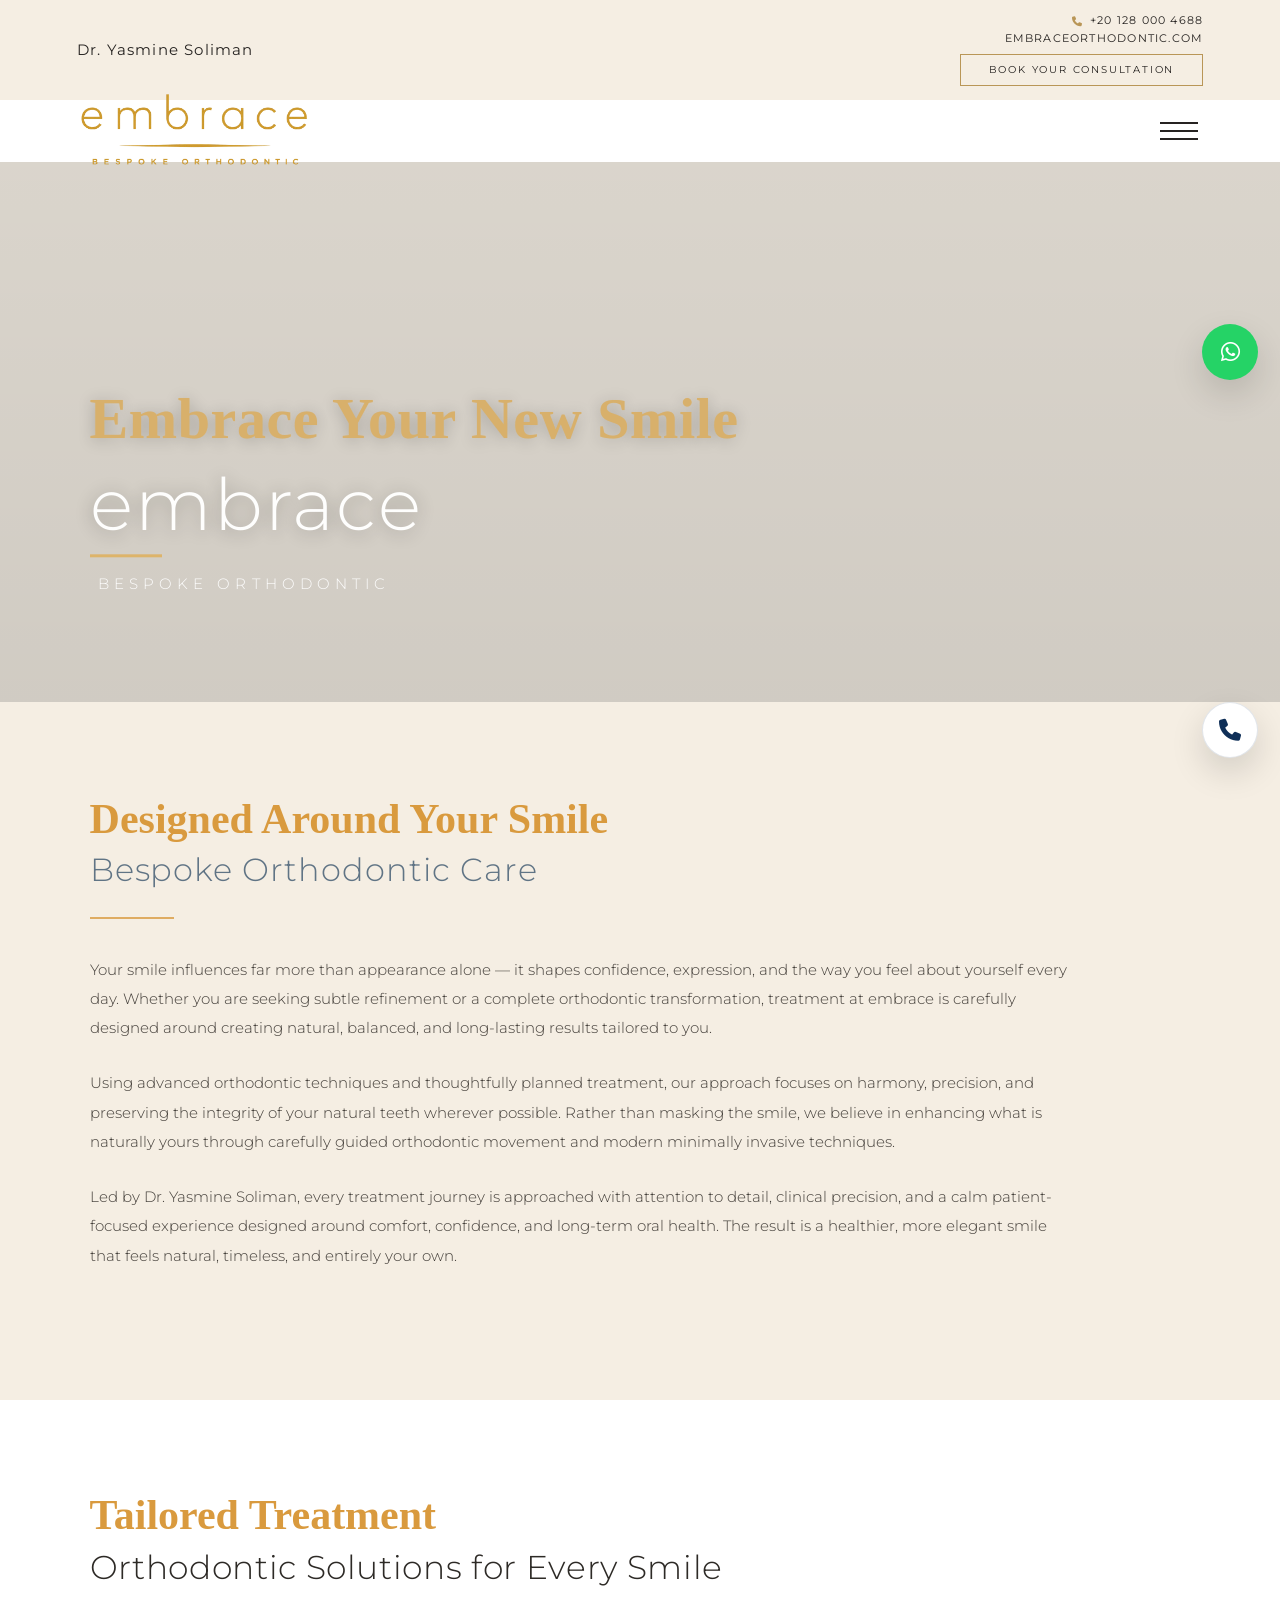
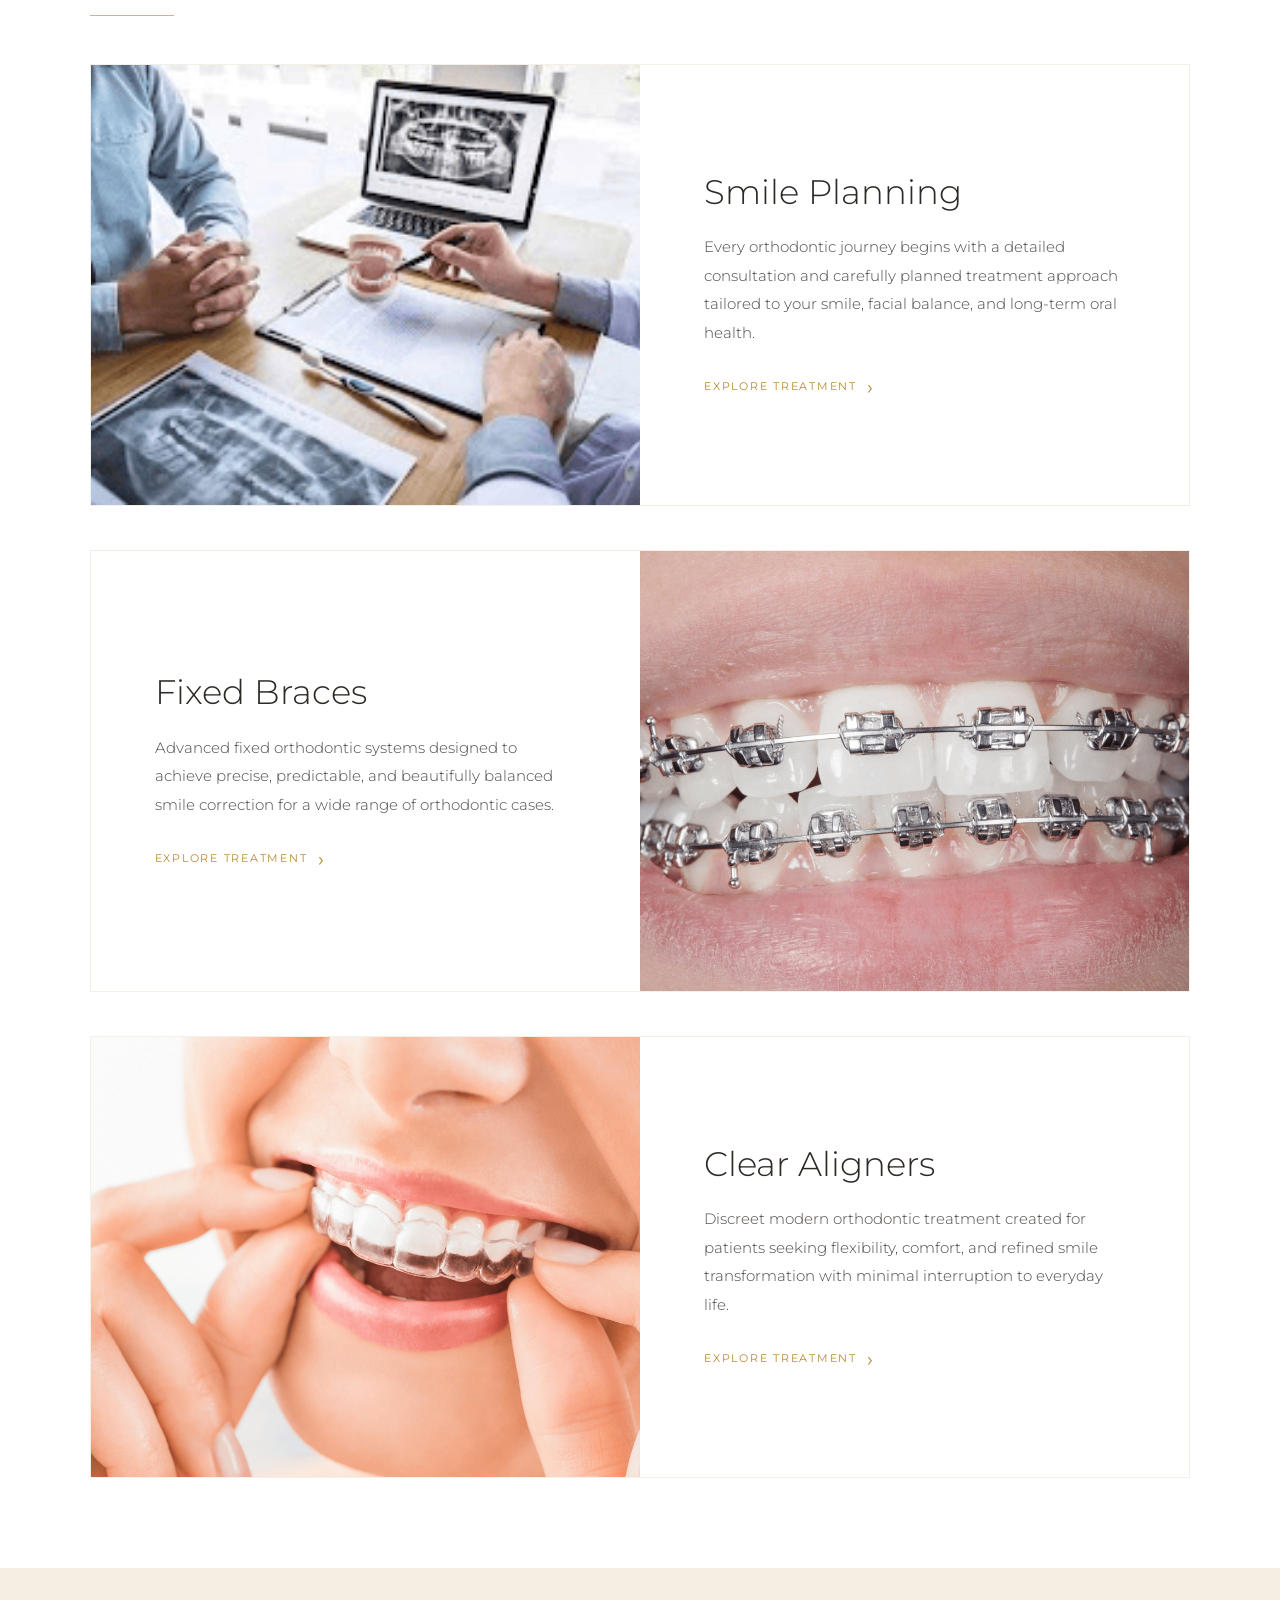
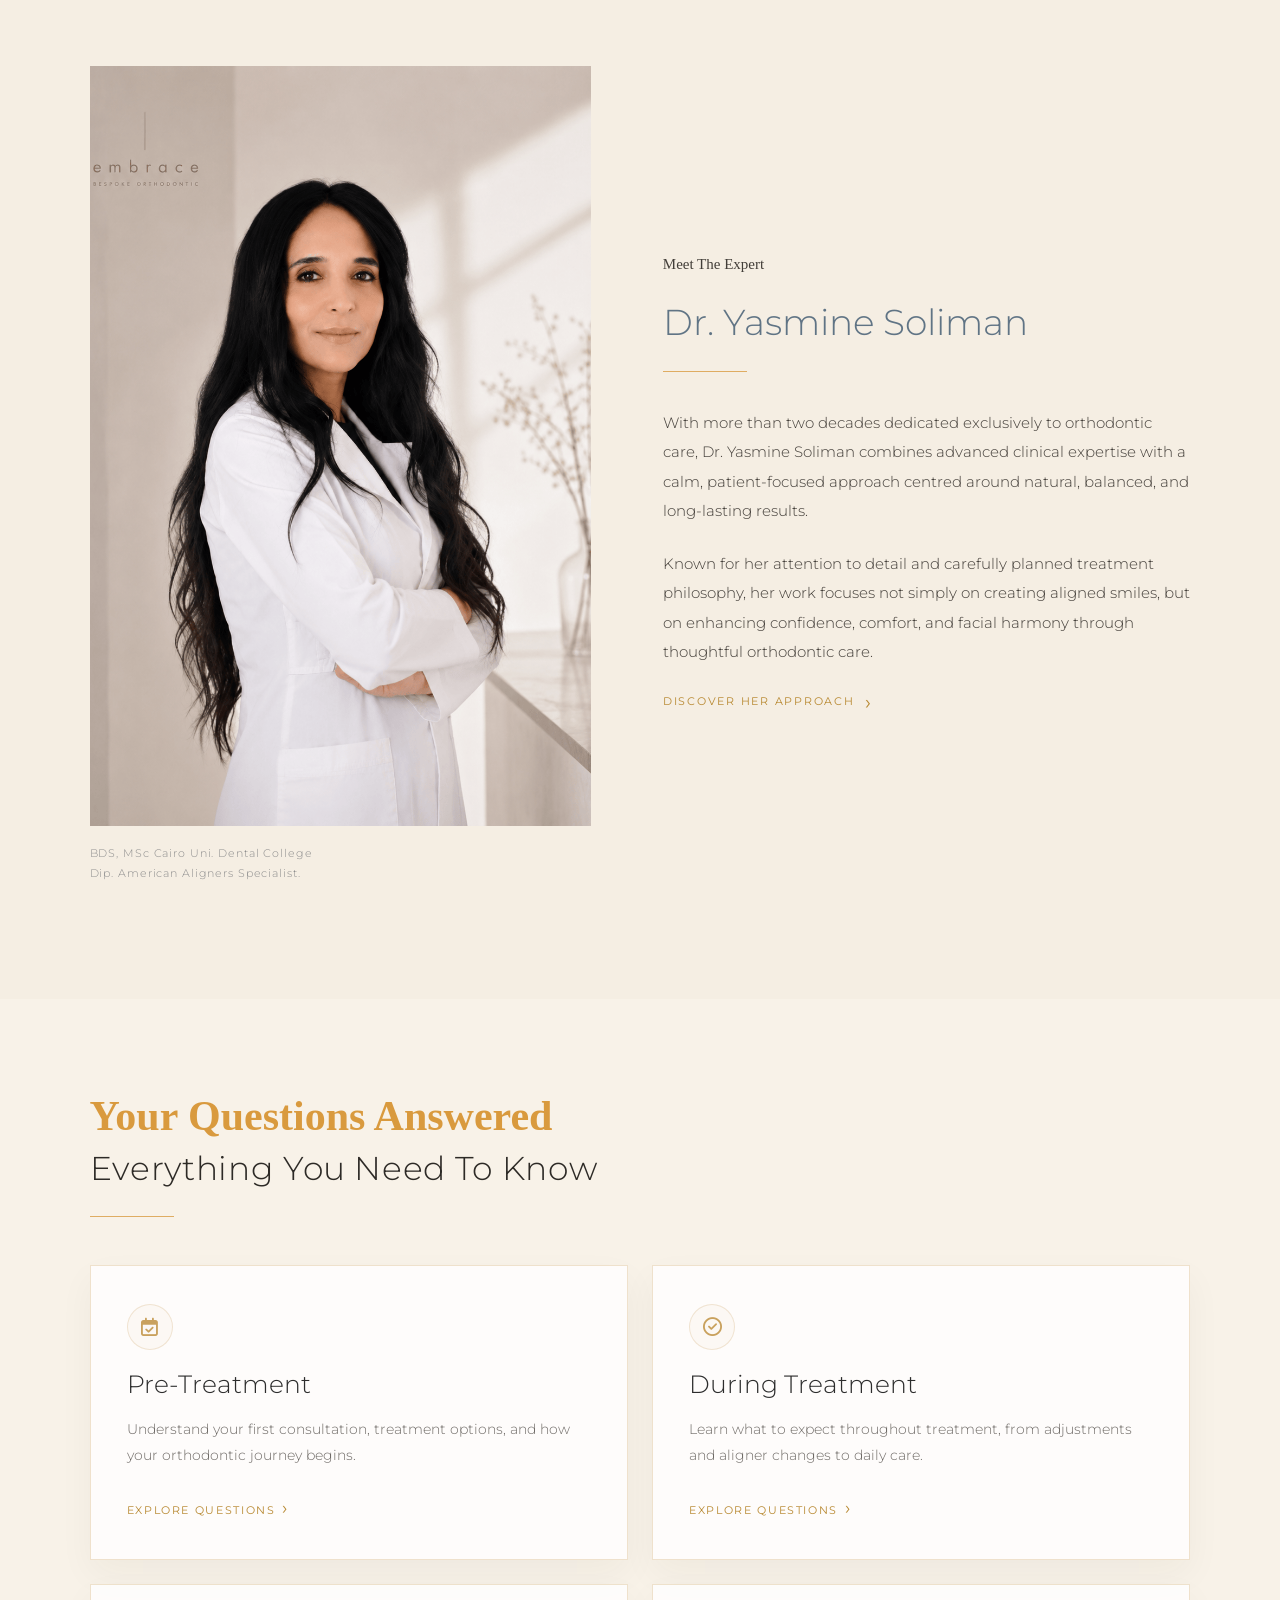
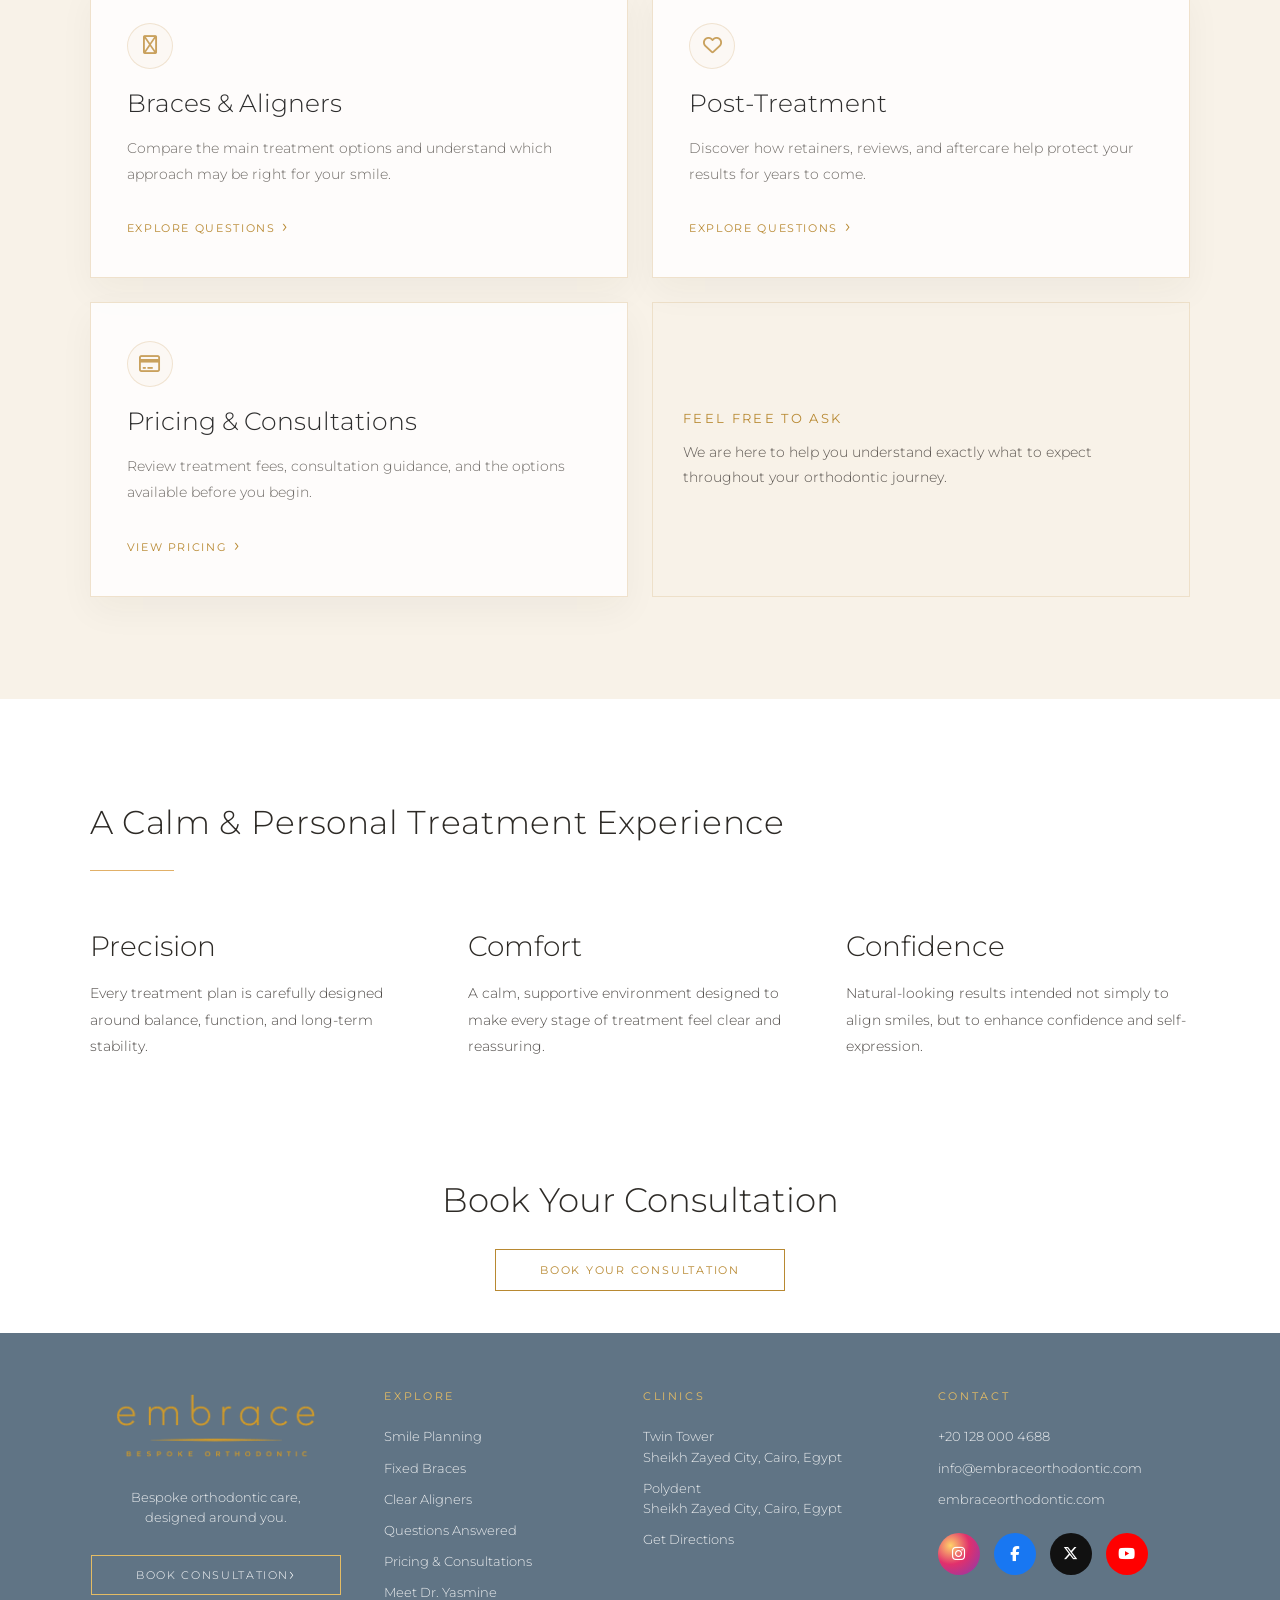
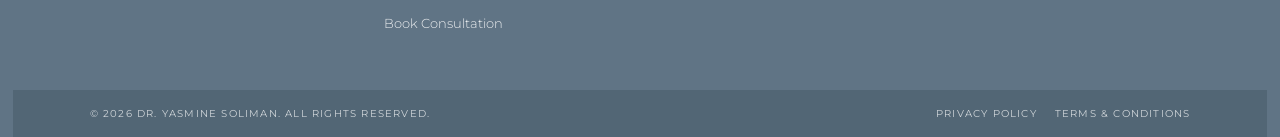
==== commit 35774567: "Update index.html" ====
--- a/index.html
+++ b/index.html
@@ -8,7 +8,7 @@
 
 01. Document Head
 
-02. Global Header
+02. Global Header - Burger menu
 
 03. Floating Contact Buttons
 
@@ -48,9 +48,9 @@
 
   <link rel="stylesheet" href="design-system.css?v=4" />
 
-  <link rel="stylesheet" href="style.css?v=111" />
-
-  <link rel="stylesheet" href="home.css?v=78" />
+  <link rel="stylesheet" href="style.css?v=112" />
+
+  <link rel="stylesheet" href="home.css?v=79" />
 
   <link rel="preconnect" href="https://fonts.googleapis.com">
 
@@ -112,39 +112,67 @@
 
 </header>
 
-<div class="menu-overlay">
+<!-- =========================================================
+
+    FULL SCREEN BURGER MENU
+
+========================================================= -->
+
+<div class="menu-overlay" id="menuOverlay">
+
+  <div class="menu-orthodontic-line"></div>
 
   <div class="menu-inner">
 
-    <a href="index.html?v=3" class="menu-logo" aria-label="Embrace Bespoke Orthodontic">
-
-      <img src="embrace-clear.png?v=1" alt="Embrace Bespoke Orthodontic">
-
-    </a>
-
-    <nav class="menu-nav">
-
-      <a href="index.html?v=3" class="active">Home</a>
-
-      <a href="about.html?v=3">About</a>
-
-      <a href="services.html?v=3">Services</a>
-
-      <a href="pricing.html?v=3">Pricing</a>
-
-      <a href="faq.html?v=3">FAQ</a>
-
-      <a href="contact.html?v=3">Contact</a>
-
-    </nav>
+    <div>
+
+      <a href="index.html?v=3" class="menu-logo">
+
+       <img src="embrace-clear.png?v=1" alt="Embrace Bespoke Orthodontic">
+
+      </a>
+
+      <nav class="menu-nav">
+
+        <a href="index.html?v=3">Home</a>
+
+        <a href="about.html?v=3">About</a>
+
+        <a href="services.html?v=3">Services</a>
+
+        <a href="pricing.html?v=1">Pricing</a>
+
+        <a href="faq.html?v=60">FAQ</a>
+
+        <a href="contact.html?v=3">Contact</a>
+
+      </nav>
+
+    </div>
 
     <div class="menu-bottom">
 
-      <p data-site-phone>+20 128 000 4688</p>
-
-      <p data-site-email>info@embraceorthodontic.com</p>
-
-      <p data-site-domain>embraceorthodontic.com</p>
+      <div>
+
+        <strong>Contact</strong>
+
+        <p data-site-phone>+20 128 000 4688</p>
+
+        <p data-site-email>info@embraceorthodontic.com</p>
+
+        <p data-site-domain>embraceorthodontic.com</p>
+
+      </div>
+
+      <div>
+
+        <strong>Clinics</strong>
+
+        <p data-site-address>Twin Tower, Sheikh Zayed City, Cairo, Egypt</p>
+
+        <p>Polydent, Sheikh Zayed City, Cairo, Egypt</p>
+
+      </div>
 
     </div>
 
@@ -152,6 +180,8 @@
 
 </div>
 
+
+
 <!-- ================= 03. FLOATING CONTACT BUTTONS ================= -->
 
 <a href="https://wa.me/201280004688" class="floating-contact float-whatsapp" aria-label="WhatsApp" data-site-whatsapp-link>
@@ -174,7 +204,7 @@
 
     <p class="home-hero-script script-line">Embrace Your New Smile</p>
 
-    <h1 class="home-hero-brand hero-title">embrace</h1>
+    <h1 class="home-hero-brand hero-title hero-title-line">embrace</h1>
 
     <p class="home-hero-subtitle hero-subtitle">Bespoke Orthodontic</p>
 
--- a/style.css
+++ b/style.css
@@ -23,6 +23,7 @@
     08A. SCRIPT WRITING EFFECT
     08B. HERO FALL / SOFT REVEAL
     08C. REDUCED MOTION ACCESSIBILITY
+    08D. HERO SUBTITLE LINE 
 09. FLOATING CONTACT BUTTONS
     09A. WHATSAPP BUTTON
     09B. CALL BUTTON
@@ -505,40 +506,22 @@
 
   background: var(--v2-charcoal);
 
-  border-radius: 0;
-
-  transform: none;
-
-  opacity: 1;
-
-  transition: opacity 0.25s ease;
-
-}
-
-
-body.menu-open .burger-btn span:nth-child(1) {
-
-  transform: none;
-
-  opacity: 1;
-
-}
-
-body.menu-open .burger-btn span:nth-child(2) {
-
-  transform: none;
-
-  opacity: 1;
-
-}
-
-body.menu-open .burger-btn span:nth-child(3) {
-
-  transform: none;
-
-  opacity: 1;
-
-}
+  transition:
+
+    transform 0.35s ease,
+
+    opacity 0.3s ease,
+
+    background 0.3s ease;
+
+}
+
+body.menu-open .burger-btn span {
+
+  background: var(--v2-gold);
+
+}
+
 /* =========================================================
 
    07. FULL SCREEN MENU OVERLAY
@@ -557,14 +540,12 @@
 
   transform: translateX(100%);
 
-  transition: transform 0.78s var(--v2-ease-luxury);
+  transition: transform 1.05s cubic-bezier(0.22, 1, 0.36, 1);
 
   overflow: hidden;
 
 }
 
-/* ---------- 07A. MENU ANIMATION ---------- */
-
 body.menu-open {
 
   overflow: hidden;
@@ -577,7 +558,7 @@
 
 }
 
-/* ---------- 07B. MENU DECORATIVE OUTLINES ---------- */
+/* ---------- GEOMETRIC BACKGROUND ---------- */
 
 .menu-overlay::before,
 
@@ -589,1411 +570,1489 @@
 
   pointer-events: none;
 
-  border: 1px solid rgba(185, 150, 87, 0.16);
-
 }
 
 .menu-overlay::before {
 
-  width: 620px;
-
-  height: 300px;
-
-  right: -160px;
+  width: 420px;
+
+  height: 760px;
+
+  right: -95px;
 
   top: 8%;
 
-  transform: rotate(-24deg);
+  border-left: 10px solid rgba(255,255,255,0.72);
+
+  border-top: 10px solid rgba(255,255,255,0.72);
+
+  border-bottom: 10px solid rgba(185,150,87,0.11);
+
+  box-shadow: -12px 0 22px rgba(0,0,0,0.035);
+
+}
+
+.menu-overlay::after {
+
+  width: 320px;
+
+  height: 320px;
+
+  right: -120px;
+
+  bottom: 13%;
+
+  border: 8px solid rgba(255,255,255,0.68);
+
+  transform: rotate(45deg);
+
+}
+
+/* ---------- INNER MENU ---------- */
+
+.menu-inner {
+
+  position: relative;
+
+  z-index: 2;
+
+  min-height: 100%;
+
+  padding: 58px 7% 34px;
+
+  display: flex;
+
+  flex-direction: column;
+
+  justify-content: space-between;
+
+}
+
+.menu-logo img {
+
+  max-height: 58px;
+
+  width: auto;
+
+  margin-bottom:28px;
+
+}
+
+.menu-nav {
+
+  display: flex;
+
+  flex-direction: column;
+
+  align-items: flex-start;
+
+  max-width: 430px;
+
+}
+
+.menu-nav a {
+
+  width: 100%;
+
+  display: flex;
+
+  align-items: center;
+
+  justify-content: space-between;
+
+  padding: 11px 0;
+
+  color: var(--v2-charcoal);
+
+  font-size: clamp(23px, 2.6vw, 36px);
+
+  line-height: 1.05;
+
+  font-weight: 300;
+
+  letter-spacing: 0.18em;
+
+  text-transform: uppercase;
+
+  border-bottom: 1px solid rgba(185,150,87,0.16);
+
+}
+
+.menu-nav a::after {
+
+  content: "›";
+
+  color: var(--v2-gold);
+
+  font-size: 25px;
+
+  transition: transform 0.35s ease;
+
+}
+
+.menu-nav a:hover::after {
+
+  transform: translateX(7px);
+
+}
+
+/* ---------- MENU FOOTER ---------- */
+
+.menu-bottom {
+
+  display: grid;
+
+  grid-template-columns: 1fr 1fr;
+
+  gap: 18px;
+
+  margin-top: 34px;
+
+  max-width: 760px;
+
+  color: var(--v2-muted);
+
+  font-size: 13px;
+
+  line-height: 1.48;
+
+}
+
+.menu-bottom strong {
+
+  display: block;
+
+  margin-bottom: 12px;
+
+  color: var(--v2-charcoal);
+
+  font-size: 12px;
+
+  letter-spacing: 0.16em;
+
+  text-transform: uppercase;
+
+}
+
+.menu-bottom p {
+
+  margin: 0 0 7px;
+
+}
+
+/* ---------- MOBILE / IPAD ---------- */
+
+@media (max-width: 1024px) {
+
+  .menu-inner {
+
+    padding: 72px 7% 42px;
+
+  }
+
+  .menu-logo img {
+
+    max-height: 56px;
+
+    margin-bottom: 50px;
+
+  }
+
+  .menu-nav {
+
+    max-width: 100%;
+
+  }
+
+  .menu-nav a {
+
+    font-size: clamp(20px, 5vw, 32px);
+
+    padding: 14px 0;
+
+  }
+
+  .menu-bottom {
+
+    grid-template-columns: 1fr;
+
+    gap: 24px;
+
+    margin-top: 52px;
+
+    line-height: 1.42;
+
+  }
+
+  .menu-overlay::before {
+
+    width: 290px;
+
+    height: 610px;
+
+    right: -130px;
+
+  }
+
+  .menu-overlay::after {
+
+    width: 250px;
+
+    height: 250px;
+
+    right: -145px;
+
+  }
+
+}
+
+@media (max-width: 700px) {
+
+  .menu-inner {
+
+    padding: 58px 7% 36px;
+
+  }
+
+  .menu-logo img {
+
+    max-height: 46px;
+
+    margin-bottom: 44px;
+
+  }
+
+  .menu-nav a {
+
+    font-size: 24px;
+
+    padding: 13px 0;
+
+  }
+
+  .menu-bottom {
+
+    gap: 20px;
+
+    margin-top: 44px;
+
+    font-size: 12px;
+
+    line-height: 1.38;
+
+  }
+
+}
+
+/* =========================================================
+
+   08. HERO TEXT ANIMATION SYSTEM
+
+========================================================= */
+
+.hero-reveal .script-line,
+
+.hero-reveal .hero-title,
+
+.hero-reveal .hero-subtitle,
+
+.hero-reveal .hero-copy,
+
+.hero-reveal .hero-button {
+
+  opacity: 0;
+
+}
+
+/* ---------- 08A. SCRIPT WRITING EFFECT ---------- */
+
+.hero-reveal.animate .script-line {
+
+  animation: scriptWrite 5.6s cubic-bezier(0.25, 0.05, 0.2, 1) forwards 0.7s;
+
+}
+
+/* ---------- 08B. HERO FALL / SOFT REVEAL ---------- */
+
+.hero-reveal.animate .hero-title {
+
+  animation: heroSoftFall 3.8s cubic-bezier(0.18, 0.9, 0.22, 1) forwards 3.4s;
+
+}
+
+.hero-reveal.animate .hero-subtitle {
+
+  animation: heroSoftFall 2.4s cubic-bezier(0.18, 0.9, 0.22, 1) forwards 2.2s;
+
+}
+
+.hero-reveal.animate .hero-copy {
+
+  animation: heroSoftFall 2.2s cubic-bezier(0.18, 0.9, 0.22, 1) forwards 2.6s;
+
+}
+
+.hero-reveal.animate .hero-button {
+
+  animation: heroSoftFall 2s cubic-bezier(0.18, 0.9, 0.22, 1) forwards 3s;
+
+}
+
+@keyframes scriptWrite {
+
+  0% {
+
+    opacity: 0;
+
+    transform: translateX(-18px) translateY(8px);
+
+    filter: blur(3px);
+
+  }
+
+  35% {
+
+    opacity: 1;
+
+  }
+
+  100% {
+
+    opacity: 1;
+
+    transform: translateX(0) translateY(0);
+
+    filter: blur(0);
+
+  }
+
+}
+
+@keyframes heroSoftFall {
+
+  0% {
+
+    opacity: 0;
+
+    transform: translateY(-42px);
+
+    filter: blur(4px);
+
+  }
+
+  100% {
+
+    opacity: 1;
+
+    transform: translateY(0);
+
+    filter: blur(0);
+
+  }
+
+}
+
+/* ---------- 08C. REDUCED MOTION ACCESSIBILITY ---------- */
+
+@media (prefers-reduced-motion: reduce) {
+
+  html {
+
+    scroll-behavior: auto;
+
+  }
+
+  .menu-overlay,
+
+  .header-top,
+
+  .header-main,
+
+  .burger-btn span,
+
+  .hero-reveal .script-line,
+
+  .hero-reveal .hero-title,
+
+  .hero-reveal .hero-subtitle,
+
+  .hero-reveal .hero-copy,
+
+  .hero-reveal .hero-button {
+
+    animation: none !important;
+
+    transition: none !important;
+
+    transform: none !important;
+
+    opacity: 1 !important;
+
+    filter: none !important;
+
+    clip-path: none !important;
+
+  }
+
+}
+
+/* =========================================================
+
+   GLOBAL HERO TITLE GOLD LINE
+
+========================================================= */
+
+.hero-title-line::after {
+
+  content: "";
+
+  display: block;
+
+  width: 72px;
+
+  height: 3px;
+
+  background: #ddb46a;
+
+  margin-top: 22px;
+
+}
+
+
+
+/* =========================================================
+
+   09. FLOATING CONTACT BUTTONS
+
+========================================================= */
+
+.floating-contact {
+
+  position: fixed;
+
+  right: 22px;
+
+  z-index: 9500;
+
+  width: 56px;
+
+  height: 56px;
 
   border-radius: 50% !important;
 
-}
-
-.menu-overlay::after {
-
-  width: 580px;
-
-  height: 230px;
-
-  right: -120px;
-
-  bottom: 4%;
-
-  transform: rotate(18deg);
+  display: flex;
+
+  align-items: center;
+
+  justify-content: center;
+
+  box-shadow: 0 14px 34px rgba(0, 0, 0, 0.14);
+
+  font-size: 22px;
+
+  transition:
+
+    transform 0.28s ease,
+
+    box-shadow 0.28s ease,
+
+    opacity 0.28s ease;
+
+}
+
+.floating-contact:hover {
+
+  transform: translateY(-3px);
+
+  box-shadow: 0 18px 36px rgba(0, 0, 0, 0.18);
+
+}
+
+/* ---------- 09A. WHATSAPP BUTTON ---------- */
+
+.float-whatsapp {
+
+  top: 36vh;
+
+  background: var(--v2-whatsapp);
+
+  color: var(--v2-white);
+
+}
+
+/* ---------- 09B. CALL BUTTON ---------- */
+
+.float-call {
+
+  top: 78vh;
+
+  background: var(--v2-white);
+
+  color: var(--v2-navy);
+
+  border: 1px solid rgba(15, 47, 87, 0.12);
+
+}
+
+/* ---------- MOBILE REFINEMENT ---------- */
+
+@media (max-width: 700px) {
+
+  .floating-contact {
+
+    width: 54px;
+
+    height: 54px;
+
+    right: 18px;
+
+    font-size: 21px;
+
+  }
+
+  .float-whatsapp {
+
+    top: 44vh;
+
+  }
+
+  .float-call {
+
+    top: 80vh;
+
+  }
+
+}
+
+/* =========================================================
+
+   10. GLOBAL FOOTER SYSTEM — LOCKED FOOTER
+
+========================================================= */
+
+.site-footer {
+
+  position: relative;
+
+  overflow: hidden;
+
+  background: #f6efe4;
+
+  color: #2d2a26;
+
+  padding: 44px 7% 24px;
+
+}
+
+.footer-inner {
+
+  position: relative;
+
+  z-index: 2;
+
+  display: grid;
+
+  grid-template-columns: 1.12fr 1fr 1fr;
+
+  gap: 52px;
+
+  align-items: start;
+
+}
+
+.footer-brand,
+
+.footer-column {
+
+  position: relative;
+
+}
+
+.footer-brand::after,
+
+.footer-column:nth-child(2)::after {
+
+  content: "";
+
+  position: absolute;
+
+  top: 8px;
+
+  right: -26px;
+
+  width: 1px;
+
+  height: 285px;
+
+  background: rgba(198,161,91,0.45);
+
+}
+
+.footer-logo img {
+
+  width: 330px;
+
+  max-width: 100%;
+
+  height: auto;
+
+  margin: 0 0 24px;
+
+}
+
+.footer-question {
+
+  margin: 0 0 14px !important;
+
+  color: #2d2a26 !important;
+
+  font-family: 'Montserrat', 'Poppins', sans-serif;
+
+  font-size: 15px !important;
+
+  line-height: 1.45 !important;
+
+  font-weight: 300 !important;
+
+  letter-spacing: 0.01em;
+
+}
+
+.footer-brand p,
+
+.footer-column p {
+
+  margin: 0 0 8px;
+
+  color: #2d2a26;
+
+  font-family: 'Montserrat', 'Poppins', sans-serif;
+
+  font-size: 14px;
+
+  line-height: 1.68;
+
+  font-weight: 300;
+
+  letter-spacing: 0.01em;
+
+}
+
+.footer-brand .footer-cta {
+
+  margin-top: 28px;
+
+}
+
+.footer-column h3 {
+
+  margin: 0 0 30px;
+
+  color: #b88932;
+
+  font-family: 'Montserrat', 'Poppins', sans-serif;
+
+  font-size: 13px;
+
+  font-weight: 400;
+
+  letter-spacing: 0.22em;
+
+  text-transform: uppercase;
+
+}
+
+.footer-clinic {
+
+  margin-bottom: 26px;
+
+  padding-bottom: 22px;
+
+  border-bottom: 1px solid rgba(198,161,91,0.42);
+
+}
+
+.footer-clinic:last-child {
+
+  border-bottom: none;
+
+  padding-bottom: 0;
+
+  margin-bottom: 0;
+
+}
+
+.footer-clinic strong {
+
+  display: block;
+
+  margin-bottom: 8px;
+
+  color: #111111;
+
+  font-family: 'Montserrat', 'Poppins', sans-serif;
+
+  font-size: 13px;
+
+  letter-spacing: 0.18em;
+
+  text-transform: uppercase;
+
+  font-weight: 500;
+
+}
+
+.footer-map {
+
+  display: inline-flex;
+
+  margin-top: 10px;
+
+  color: #b88932;
+
+  font-size: 14px;
+
+  font-weight: 300;
+
+  letter-spacing: 0.04em;
+
+  text-decoration: none;
+
+}
+
+.footer-cta {
+
+  display: inline-flex;
+
+  align-items: center;
+
+  justify-content: center;
+
+  min-width: 260px;
+
+  margin: 26px 0 0;
+
+  padding: 15px 24px;
+
+  background: #b88932;
+
+  border: 1px solid #b88932;
+
+  color: #ffffff;
+
+  font-family: 'Montserrat', 'Poppins', sans-serif;
+
+  font-size: 12px;
+
+  font-weight: 400;
+
+  letter-spacing: 0.16em;
+
+  text-transform: uppercase;
+
+  text-decoration: none;
+
+}
+
+.footer-cta:hover {
+
+  background: transparent;
+
+  color: #b88932;
+
+}
+
+.footer-column:last-child > p {
+
+  margin-bottom: 14px;
+
+}
+
+.footer-column:last-child::before {
+
+  content: "";
+
+  display: block;
+
+  width: 100%;
+
+  height: 1px;
+
+  background: rgba(198,161,91,0.42);
+
+  margin: 30px 0 26px;
+
+}
+
+.footer-socials {
+
+  display: flex;
+
+  align-items: center;
+
+  gap: 18px;
+
+  margin-top: 22px;
+
+}
+
+.icon {
+
+  width: 42px;
+
+  height: 42px;
 
   border-radius: 50% !important;
 
-}
-
-.menu-orthodontic-line {
+  display: inline-flex;
+
+  align-items: center;
+
+  justify-content: center;
+
+  color: #ffffff;
+
+  font-size: 18px;
+
+  text-decoration: none;
+
+}
+
+.icon.instagram {
+
+  background: radial-gradient(circle at 30% 30%, #feda75, #d62976, #4f5bd5);
+
+}
+
+.icon.facebook {
+
+  background: var(--v2-facebook);
+
+}
+
+.icon.whatsapp {
+
+  background: var(--v2-whatsapp);
+
+}
+
+.icon.youtube {
+
+  background: var(--v2-youtube);
+
+}
+
+.icon.twitter {
+
+  background: #111111;
+
+}
+
+.footer-bottom {
+
+  position: relative;
+
+  z-index: 2;
+
+  margin-top: 42px;
+
+  padding-top: 28px;
+
+  color: #2d2a26;
+
+  font-size: 11px;
+
+  line-height: 1.8;
+
+  text-align: center;
+
+  letter-spacing: 0.14em;
+
+  text-transform: uppercase;
+
+}
+
+.footer-bottom::before {
+
+  content: "";
+
+  display: block;
+
+  width: 100%;
+
+  height: 1px;
+
+  background: rgba(198,161,91,0.48);
+
+  margin-bottom: 26px;
+
+}
+
+/* subtle orthodontic outline effect */
+
+.site-footer::before,
+
+.site-footer::after {
+
+  content: "";
 
   position: absolute;
 
-  right: 8%;
-
-  top: 18%;
-
-  width: 42vw;
-
-  height: 62vh;
-
   pointer-events: none;
 
-  opacity: 0.28;
-
-}
-
-.menu-orthodontic-line::before {
-
-  content: "";
-
-  position: absolute;
-
-  inset: 0;
-
-  border: 1px solid rgba(185, 150, 87, 0.22);
-
-  border-left-color: transparent;
-
-  border-bottom-color: transparent;
-
-  transform: rotate(-18deg);
+  border: 1px solid rgba(198,161,91,0.16);
+
+  opacity: 0.92;
+
+}
+
+/* Main flowing outline */
+
+.site-footer::before {
+
+  width: 980px;
+
+  height: 620px;
+
+  right: -240px;
+
+  top: -40px;
 
   border-radius: 50% !important;
 
-}
-
-/* ---------- 07C. MENU NAVIGATION LINKS ---------- */
-
-.menu-inner {
-
-  position: relative;
-
-  z-index: 2;
-
-  min-height: 100%;
-
-  padding: 90px 7% 52px;
-
-  display: flex;
-
-  flex-direction: column;
-
-  justify-content: space-between;
-
-}
-
-.menu-logo img {
-
-  max-height: 70px;
+  transform: rotate(12deg);
+
+}
+
+/* Secondary softer curve */
+
+.site-footer::after {
+
+  width: 720px;
+
+  height: 420px;
+
+  right: 120px;
+
+  top: 40px;
+
+  border-radius: 50% !important;
+
+  transform: rotate(8deg);
+
+}
+
+/* Footer top separator */
+
+.site-footer {
+
+  border-top: 1px solid rgba(198,161,91,0.26);
+
+}
+
+/* Footer arrows — match FAQ clean arrow style */
+
+.footer-map,
+
+.footer-cta {
+
+  text-decoration: none;
+
+}
+
+.footer-map::after,
+
+.footer-cta::after {
+
+  content: "›";
+
+  margin-left: 10px;
+
+  font-size: 20px;
+
+  line-height: 1;
+
+  font-weight: 300;
+
+}
+
+/* Hide typed arrow if still present visually by spacing correction */
+
+.footer-map {
+
+  font-size: 14px;
+
+}
+
+.footer-cta {
+
+  min-width: 250px;
+
+  min-height: 36px;
+
+  height: 36px;
+
+  padding: 0 22px;
+
+  font-size: 11px;
+
+}
+
+/* =========================================================
+
+   11. GLOBAL BUTTON SYSTEM
+
+========================================================= */
+
+.btn,
+
+.global-btn {
+
+  display: inline-flex;
+
+  align-items: center;
+
+  justify-content: center;
+
+  min-height: 44px;
+
+  padding: 13px 24px;
+
+  border: 1px solid var(--v2-gold);
+
+  background: transparent;
+
+  color: var(--v2-charcoal);
+
+  font-size: 11px;
+
+  letter-spacing: 0.15em;
+
+  text-transform: uppercase;
+
+  text-decoration: none;
+
+  transition: all 0.3s ease;
+
+}
+
+.btn:hover,
+
+.global-btn:hover {
+
+  background: var(--v2-gold);
+
+  color: var(--v2-white);
+
+}
+
+/* =========================================================
+
+   12. RESPONSIVE SYSTEM
+
+========================================================= */
+
+/* ---------- 12A. iPAD / TABLET ---------- */
+
+@media (max-width: 1180px) {
+
+  .header-top {
+
+    padding-left: 5%;
+
+    padding-right: 5%;
+
+    gap: 16px;
+
+  }
+
+  .header-main {
+
+    padding-left: 5%;
+
+    padding-right: 5%;
+
+  }
+
+  .header-contact {
+
+    gap: 12px;
+
+    font-size: 10px;
+
+  }
+
+  .header-consultation {
+
+    padding: 7px 14px;
+
+  }
+
+.site-logo img {
 
   width: auto;
 
-  margin-bottom: 42px;
-
-}
-
-.menu-nav {
-
-  display: flex;
-
-  flex-direction: column;
-
-  align-items: flex-start;
-
-  max-width: 430px;
-
-}
-
-.menu-nav a {
-
-  width: 100%;
-
-  display: flex;
-
-  align-items: center;
-
-  justify-content: space-between;
-
-  padding: 15px 0;
-
-  color: var(--v2-charcoal);
-
-  font-size: clamp(23px, 2.6vw, 36px);
-
-  line-height: 1.05;
-
-  font-weight: 300;
-
-  letter-spacing: 0.18em;
-
-  text-transform: uppercase;
-
-  border-bottom: 1px solid rgba(185, 150, 87, 0.16);
-
-}
-
-.menu-nav a::after {
-
-  content: "→";
-
-  color: var(--v2-gold);
-
-  font-size: 24px;
-
-  letter-spacing: 0;
-
-  transition: transform 0.3s ease;
-
-}
-
-.menu-nav a:hover::after {
-
-  transform: translateX(7px);
-
-}
-
-/* ---------- 07D. MENU FOOTER INFO ---------- */
-
-.menu-bottom {
-
-  display: grid;
-
-  grid-template-columns: 1fr 1fr;
-
-  gap: 26px 42px;
-
-  max-width: 680px;
-
-  color: var(--v2-muted);
-
-  font-size: 13px;
-
-  line-height: 1.7;
-
-  letter-spacing: 0.04em;
-
-}
-
-.menu-bottom strong {
-
-  display: block;
-
-  color: var(--v2-charcoal);
-
-  letter-spacing: 0.16em;
-
-  text-transform: uppercase;
-
-  font-size: 12px;
-
-  margin-bottom: 6px;
-
-}
-
-.menu-consultation {
-
-  display: inline-flex;
-
-  align-items: center;
-
-  gap: 28px;
-
-  color: var(--v2-gold);
-
-  letter-spacing: 0.16em;
-
-  text-transform: uppercase;
-
-  font-size: 12px;
-
-}
-
-/* =========================================================
-
-   08. HERO TEXT ANIMATION SYSTEM
-
-========================================================= */
-
-.hero-reveal .script-line,
-
-.hero-reveal .hero-title,
-
-.hero-reveal .hero-subtitle,
-
-.hero-reveal .hero-copy,
-
-.hero-reveal .hero-button {
-
-  opacity: 0;
-
-}
-
-/* ---------- 08A. SCRIPT WRITING EFFECT ---------- */
-
-.hero-reveal.animate .script-line {
-
-  animation: scriptWrite 5.6s cubic-bezier(0.25, 0.05, 0.2, 1) forwards 0.7s;
-
-}
-
-/* ---------- 08B. HERO FALL / SOFT REVEAL ---------- */
-
-.hero-reveal.animate .hero-title {
-
-  animation: heroSoftFall 3.8s cubic-bezier(0.18, 0.9, 0.22, 1) forwards 3.4s;
-
-}
-
-.hero-reveal.animate .hero-subtitle {
-
-  animation: heroSoftFall 2.4s cubic-bezier(0.18, 0.9, 0.22, 1) forwards 2.2s;
-
-}
-
-.hero-reveal.animate .hero-copy {
-
-  animation: heroSoftFall 2.2s cubic-bezier(0.18, 0.9, 0.22, 1) forwards 2.6s;
-
-}
-
-.hero-reveal.animate .hero-button {
-
-  animation: heroSoftFall 2s cubic-bezier(0.18, 0.9, 0.22, 1) forwards 3s;
-
-}
-
-@keyframes scriptWrite {
-
-  0% {
-
-    opacity: 0;
-
-    transform: translateX(-18px) translateY(8px);
-
-    filter: blur(3px);
-
-  }
-
-  35% {
-
-    opacity: 1;
-
-  }
-
-  100% {
-
-    opacity: 1;
-
-    transform: translateX(0) translateY(0);
-
-    filter: blur(0);
-
-  }
-
-}
-
-@keyframes heroSoftFall {
-
-  0% {
-
-    opacity: 0;
-
-    transform: translateY(-42px);
-
-    filter: blur(4px);
-
-  }
-
-  100% {
-
-    opacity: 1;
-
-    transform: translateY(0);
-
-    filter: blur(0);
-
-  }
-
-}
-
-/* ---------- 08C. REDUCED MOTION ACCESSIBILITY ---------- */
-
-@media (prefers-reduced-motion: reduce) {
-
-  html {
-
-    scroll-behavior: auto;
-
-  }
-
-  .menu-overlay,
-
-  .header-top,
-
-  .header-main,
-
-  .burger-btn span,
-
-  .hero-reveal .script-line,
-
-  .hero-reveal .hero-title,
-
-  .hero-reveal .hero-subtitle,
-
-  .hero-reveal .hero-copy,
-
-  .hero-reveal .hero-button {
-
-    animation: none !important;
-
-    transition: none !important;
-
-    transform: none !important;
-
-    opacity: 1 !important;
-
-    filter: none !important;
-
-    clip-path: none !important;
-
-  }
-
-}
-
-/* =========================================================
-
-   09. FLOATING CONTACT BUTTONS
-
-========================================================= */
-
-.floating-contact {
-
-  position: fixed;
-
-  right: 22px;
-
-  z-index: 9500;
-
-  width: 56px;
-
-  height: 56px;
+  height: 60px;
+
+  max-height: none;
+
+}
+  .menu-inner {
+
+    padding: 84px 7% 46px;
+
+  }
+
+.footer-inner {
+
+  grid-template-columns: 1.12fr 1fr 1fr;
+
+  gap: 42px;
+
+}
+
+.footer-column:last-child {
+
+  grid-column: auto;
+
+}
+
+}
+
+/* ---------- 12B. MOBILE ---------- */
+
+@media (max-width: 700px) {
+
+  .header-top {
+
+    padding: 9px 5%;
+
+    align-items: flex-start;
+
+    gap: 8px;
+
+  }
+
+  .header-doctor-name {
+
+    font-size: 12px;
+
+    letter-spacing: 0.06em;
+
+  }
+
+  .header-contact {
+
+    flex-direction: column;
+
+    align-items: flex-end;
+
+    gap: 5px;
+
+    font-size: 9.5px;
+
+  }
+
+  .header-contact span:nth-child(2),
+
+  .header-contact span:nth-child(3) {
+
+    display: none;
+
+  }
+
+  .header-consultation {
+
+    padding: 6px 10px;
+
+    font-size: 9px;
+
+  }
+
+  .header-main {
+
+    height: 66px;
+
+  }
+
+  body.is-scrolled .header-main {
+
+    height: 60px;
+
+  }
+
+.site-logo img {
+
+  width: auto;
+
+  height: 54px;
+
+  max-height: none;
+
+}
+
+body.is-scrolled .site-logo img {
+
+  width: auto;
+
+  height: 62px;
+
+  max-height: none;
+
+}
+
+  .burger-btn {
+
+    width: 42px;
+
+    height: 42px;
+
+  }
+
+  .burger-btn span {
+
+    width: 28px;
+
+  }
+
+  .burger-btn span:nth-child(2) {
+
+    width: 21px;
+
+  }
+
+  .menu-inner {
+
+    padding: 84px 7% 38px;
+
+  }
+
+  .menu-logo img {
+
+    max-height: 56px;
+
+    margin-bottom: 30px;
+
+  }
+
+  .menu-nav {
+
+    max-width: 100%;
+
+  }
+
+  .menu-nav a {
+
+    font-size: 22px;
+
+    padding: 13px 0;
+
+  }
+
+  .menu-bottom {
+
+    grid-template-columns: 1fr;
+
+    gap: 18px;
+
+    font-size: 12px;
+
+  }
+
+  .menu-overlay::before {
+
+    width: 420px;
+
+    height: 170px;
+
+    right: -190px;
+
+    top: 18%;
+
+  }
+
+  .menu-overlay::after {
+
+    width: 400px;
+
+    height: 160px;
+
+    right: -180px;
+
+    bottom: 8%;
+
+  }
+
+  .floating-contact {
+
+    right: 15px;
+
+    width: 48px;
+
+    height: 48px;
+
+    font-size: 21px;
+
+  }
+
+  .float-whatsapp {
+
+    top: 42vh;
+
+  }
+
+  .float-call {
+
+    top: 70vh;
+
+  }
+
+  .site-footer {
+
+    padding: 52px 7% 26px;
+
+  }
+
+  .footer-inner {
+
+    grid-template-columns: 1fr;
+
+    gap: 34px;
+
+  }
+
+  .footer-column:last-child {
+
+    grid-column: auto;
+
+  }
+
+  .footer-logo img {
+
+    max-height: 64px;
+
+  }
+
+  .footer-cta {
+
+    min-width: 0;
+
+    width: 100%;
+
+  }
+
+  .footer-bottom {
+
+    margin-top: 34px;
+
+    font-size: 10.5px;
+
+  }
+
+}
+
+/* MOBILE FOOTER FINAL POLISH */
+
+@media (max-width: 700px) {
+
+  .site-footer {
+
+    padding: 38px 7% 22px;
+
+  }
+
+  .footer-logo img {
+
+    width: 300px;
+
+    max-width: 86%;
+
+    height: auto;
+
+    max-height: none;
+
+    object-fit: contain;
+
+    margin: 0 0 22px;
+
+  }
+
+  .footer-inner {
+
+    gap: 28px;
+
+  }
+
+  .footer-brand p,
+
+  .footer-column p {
+
+    line-height: 1.45;
+
+    margin-bottom: 7px;
+
+  }
+
+  .footer-question {
+
+    margin-bottom: 10px !important;
+
+  }
+
+  .footer-cta {
+
+    margin-top: 22px;
+
+    height: 42px;
+
+    min-height: 42px;
+
+  }
+
+  .footer-clinic {
+
+    margin-bottom: 20px;
+
+    padding-bottom: 18px;
+
+  }
+
+  .footer-column h3 {
+
+    margin-bottom: 20px;
+
+  }
+
+  .footer-socials {
+
+    margin-top: 18px;
+
+  }
+
+  .footer-bottom {
+
+    margin-top: 30px;
+
+    padding-top: 22px;
+
+  }
+
+}
+
+/* Restore round floating contact buttons and footer social icons */
+
+.floating-contact a,
+
+.float-contact a,
+
+.whatsapp-float,
+
+.phone-float,
+
+.footer-socials a,
+
+.social-icons a {
 
   border-radius: 50% !important;
 
-  display: flex;
-
-  align-items: center;
-
-  justify-content: center;
-
-  box-shadow: 0 14px 34px rgba(0, 0, 0, 0.14);
-
-  font-size: 22px;
-
-  transition:
-
-    transform 0.28s ease,
-
-    box-shadow 0.28s ease,
-
-    opacity 0.28s ease;
-
-}
-
-.floating-contact:hover {
-
-  transform: translateY(-3px);
-
-  box-shadow: 0 18px 36px rgba(0, 0, 0, 0.18);
-
-}
-
-/* ---------- 09A. WHATSAPP BUTTON ---------- */
-
-.float-whatsapp {
-
-  top: 36vh;
-
-  background: var(--v2-whatsapp);
-
-  color: var(--v2-white);
-
-}
-
-/* ---------- 09B. CALL BUTTON ---------- */
-
-.float-call {
-
-  top: 78vh;
-
-  background: var(--v2-white);
-
-  color: var(--v2-navy);
-
-  border: 1px solid rgba(15, 47, 87, 0.12);
-
-}
-
-/* ---------- MOBILE REFINEMENT ---------- */
-
-@media (max-width: 700px) {
-
-  .floating-contact {
-
-    width: 54px;
-
-    height: 54px;
-
-    right: 18px;
-
-    font-size: 21px;
-
-  }
-
-  .float-whatsapp {
-
-    top: 44vh;
-
-  }
-
-  .float-call {
-
-    top: 80vh;
-
-  }
-
-}
-
-/* =========================================================
-
-   10. GLOBAL FOOTER SYSTEM — LOCKED FOOTER
-
-========================================================= */
-
-.site-footer {
-
-  position: relative;
-
-  overflow: hidden;
-
-  background: #f6efe4;
-
-  color: #2d2a26;
-
-  padding: 44px 7% 24px;
-
-}
-
-.footer-inner {
-
-  position: relative;
-
-  z-index: 2;
-
-  display: grid;
-
-  grid-template-columns: 1.12fr 1fr 1fr;
-
-  gap: 52px;
-
-  align-items: start;
-
-}
-
-.footer-brand,
-
-.footer-column {
-
-  position: relative;
-
-}
-
-.footer-brand::after,
-
-.footer-column:nth-child(2)::after {
-
-  content: "";
-
-  position: absolute;
-
-  top: 8px;
-
-  right: -26px;
-
-  width: 1px;
-
-  height: 285px;
-
-  background: rgba(198,161,91,0.45);
-
-}
-
-.footer-logo img {
-
-  width: 330px;
-
-  max-width: 100%;
-
-  height: auto;
-
-  margin: 0 0 24px;
-
-}
-
-.footer-question {
-
-  margin: 0 0 14px !important;
-
-  color: #2d2a26 !important;
-
-  font-family: 'Montserrat', 'Poppins', sans-serif;
-
-  font-size: 15px !important;
-
-  line-height: 1.45 !important;
-
-  font-weight: 300 !important;
-
-  letter-spacing: 0.01em;
-
-}
-
-.footer-brand p,
-
-.footer-column p {
-
-  margin: 0 0 8px;
-
-  color: #2d2a26;
-
-  font-family: 'Montserrat', 'Poppins', sans-serif;
-
-  font-size: 14px;
-
-  line-height: 1.68;
-
-  font-weight: 300;
-
-  letter-spacing: 0.01em;
-
-}
-
-.footer-brand .footer-cta {
-
-  margin-top: 28px;
-
-}
-
-.footer-column h3 {
-
-  margin: 0 0 30px;
-
-  color: #b88932;
-
-  font-family: 'Montserrat', 'Poppins', sans-serif;
-
-  font-size: 13px;
-
-  font-weight: 400;
-
-  letter-spacing: 0.22em;
-
-  text-transform: uppercase;
-
-}
-
-.footer-clinic {
-
-  margin-bottom: 26px;
-
-  padding-bottom: 22px;
-
-  border-bottom: 1px solid rgba(198,161,91,0.42);
-
-}
-
-.footer-clinic:last-child {
-
-  border-bottom: none;
-
-  padding-bottom: 0;
-
-  margin-bottom: 0;
-
-}
-
-.footer-clinic strong {
-
-  display: block;
-
-  margin-bottom: 8px;
-
-  color: #111111;
-
-  font-family: 'Montserrat', 'Poppins', sans-serif;
-
-  font-size: 13px;
-
-  letter-spacing: 0.18em;
-
-  text-transform: uppercase;
-
-  font-weight: 500;
-
-}
-
-.footer-map {
-
-  display: inline-flex;
-
-  margin-top: 10px;
-
-  color: #b88932;
-
-  font-size: 14px;
-
-  font-weight: 300;
-
-  letter-spacing: 0.04em;
-
-  text-decoration: none;
-
-}
-
-.footer-cta {
-
-  display: inline-flex;
-
-  align-items: center;
-
-  justify-content: center;
-
-  min-width: 260px;
-
-  margin: 26px 0 0;
-
-  padding: 15px 24px;
-
-  background: #b88932;
-
-  border: 1px solid #b88932;
-
-  color: #ffffff;
-
-  font-family: 'Montserrat', 'Poppins', sans-serif;
-
-  font-size: 12px;
-
-  font-weight: 400;
-
-  letter-spacing: 0.16em;
-
-  text-transform: uppercase;
-
-  text-decoration: none;
-
-}
-
-.footer-cta:hover {
-
-  background: transparent;
-
-  color: #b88932;
-
-}
-
-.footer-column:last-child > p {
-
-  margin-bottom: 14px;
-
-}
-
-.footer-column:last-child::before {
-
-  content: "";
-
-  display: block;
-
-  width: 100%;
-
-  height: 1px;
-
-  background: rgba(198,161,91,0.42);
-
-  margin: 30px 0 26px;
-
-}
-
-.footer-socials {
-
-  display: flex;
-
-  align-items: center;
-
-  gap: 18px;
-
-  margin-top: 22px;
-
-}
-
-.icon {
-
-  width: 42px;
-
-  height: 42px;
-
-  border-radius: 50% !important;
-
-  display: inline-flex;
-
-  align-items: center;
-
-  justify-content: center;
-
-  color: #ffffff;
-
-  font-size: 18px;
-
-  text-decoration: none;
-
-}
-
-.icon.instagram {
-
-  background: radial-gradient(circle at 30% 30%, #feda75, #d62976, #4f5bd5);
-
-}
-
-.icon.facebook {
-
-  background: var(--v2-facebook);
-
-}
-
-.icon.whatsapp {
-
-  background: var(--v2-whatsapp);
-
-}
-
-.icon.youtube {
-
-  background: var(--v2-youtube);
-
-}
-
-.icon.twitter {
-
-  background: #111111;
-
-}
-
-.footer-bottom {
-
-  position: relative;
-
-  z-index: 2;
-
-  margin-top: 42px;
-
-  padding-top: 28px;
-
-  color: #2d2a26;
-
-  font-size: 11px;
-
-  line-height: 1.8;
-
-  text-align: center;
-
-  letter-spacing: 0.14em;
-
-  text-transform: uppercase;
-
-}
-
-.footer-bottom::before {
-
-  content: "";
-
-  display: block;
-
-  width: 100%;
-
-  height: 1px;
-
-  background: rgba(198,161,91,0.48);
-
-  margin-bottom: 26px;
-
-}
-
-/* subtle orthodontic outline effect */
-
-.site-footer::before,
-
-.site-footer::after {
-
-  content: "";
-
-  position: absolute;
-
-  pointer-events: none;
-
-  border: 1px solid rgba(198,161,91,0.16);
-
-  opacity: 0.92;
-
-}
-
-/* Main flowing outline */
-
-.site-footer::before {
-
-  width: 980px;
-
-  height: 620px;
-
-  right: -240px;
-
-  top: -40px;
-
-  border-radius: 50% !important;
-
-  transform: rotate(12deg);
-
-}
-
-/* Secondary softer curve */
-
-.site-footer::after {
-
-  width: 720px;
-
-  height: 420px;
-
-  right: 120px;
-
-  top: 40px;
-
-  border-radius: 50% !important;
-
-  transform: rotate(8deg);
-
-}
-
-/* Footer top separator */
-
-.site-footer {
-
-  border-top: 1px solid rgba(198,161,91,0.26);
-
-}
-
-/* Footer arrows — match FAQ clean arrow style */
-
-.footer-map,
-
-.footer-cta {
-
-  text-decoration: none;
-
-}
-
-.footer-map::after,
-
-.footer-cta::after {
-
-  content: "›";
-
-  margin-left: 10px;
-
-  font-size: 20px;
-
-  line-height: 1;
-
-  font-weight: 300;
-
-}
-
-/* Hide typed arrow if still present visually by spacing correction */
-
-.footer-map {
-
-  font-size: 14px;
-
-}
-
-.footer-cta {
-
-  min-width: 250px;
-
-  min-height: 36px;
-
-  height: 36px;
-
-  padding: 0 22px;
-
-  font-size: 11px;
-
-}
-
-/* =========================================================
-
-   11. GLOBAL BUTTON SYSTEM
-
-========================================================= */
-
-.btn,
-
-.global-btn {
-
-  display: inline-flex;
-
-  align-items: center;
-
-  justify-content: center;
-
-  min-height: 44px;
-
-  padding: 13px 24px;
-
-  border: 1px solid var(--v2-gold);
-
-  background: transparent;
-
-  color: var(--v2-charcoal);
-
-  font-size: 11px;
-
-  letter-spacing: 0.15em;
-
-  text-transform: uppercase;
-
-  text-decoration: none;
-
-  transition: all 0.3s ease;
-
-}
-
-.btn:hover,
-
-.global-btn:hover {
-
-  background: var(--v2-gold);
-
-  color: var(--v2-white);
-
-}
-
-/* =========================================================
-
-   12. RESPONSIVE SYSTEM
-
-========================================================= */
-
-/* ---------- 12A. iPAD / TABLET ---------- */
-
-@media (max-width: 1180px) {
-
-  .header-top {
-
-    padding-left: 5%;
-
-    padding-right: 5%;
-
-    gap: 16px;
-
-  }
-
-  .header-main {
-
-    padding-left: 5%;
-
-    padding-right: 5%;
-
-  }
-
-  .header-contact {
-
-    gap: 12px;
-
-    font-size: 10px;
-
-  }
-
-  .header-consultation {
-
-    padding: 7px 14px;
-
-  }
-
-.site-logo img {
-
-  width: auto;
-
-  height: 60px;
-
-  max-height: none;
-
-}
-  .menu-inner {
-
-    padding: 84px 7% 46px;
-
-  }
-
-.footer-inner {
-
-  grid-template-columns: 1.12fr 1fr 1fr;
-
-  gap: 42px;
-
-}
-
-.footer-column:last-child {
-
-  grid-column: auto;
-
-}
-
-}
-
-/* ---------- 12B. MOBILE ---------- */
-
-@media (max-width: 700px) {
-
-  .header-top {
-
-    padding: 9px 5%;
-
-    align-items: flex-start;
-
-    gap: 8px;
-
-  }
-
-  .header-doctor-name {
-
-    font-size: 12px;
-
-    letter-spacing: 0.06em;
-
-  }
-
-  .header-contact {
-
-    flex-direction: column;
-
-    align-items: flex-end;
-
-    gap: 5px;
-
-    font-size: 9.5px;
-
-  }
-
-  .header-contact span:nth-child(2),
-
-  .header-contact span:nth-child(3) {
-
-    display: none;
-
-  }
-
-  .header-consultation {
-
-    padding: 6px 10px;
-
-    font-size: 9px;
-
-  }
-
-  .header-main {
-
-    height: 66px;
-
-  }
-
-  body.is-scrolled .header-main {
-
-    height: 60px;
-
-  }
-
-.site-logo img {
-
-  width: auto;
-
-  height: 54px;
-
-  max-height: none;
-
-}
-
-body.is-scrolled .site-logo img {
-
-  width: auto;
-
-  height: 62px;
-
-  max-height: none;
-
-}
-
-  .burger-btn {
-
-    width: 42px;
-
-    height: 42px;
-
-  }
-
-  .burger-btn span {
-
-    width: 28px;
-
-  }
-
-  .burger-btn span:nth-child(2) {
-
-    width: 21px;
-
-  }
-
-  .menu-inner {
-
-    padding: 84px 7% 38px;
-
-  }
-
-  .menu-logo img {
-
-    max-height: 56px;
-
-    margin-bottom: 30px;
-
-  }
-
-  .menu-nav {
-
-    max-width: 100%;
-
-  }
-
-  .menu-nav a {
-
-    font-size: 22px;
-
-    padding: 13px 0;
-
-  }
-
-  .menu-bottom {
-
-    grid-template-columns: 1fr;
-
-    gap: 18px;
-
-    font-size: 12px;
-
-  }
-
-  .menu-overlay::before {
-
-    width: 420px;
-
-    height: 170px;
-
-    right: -190px;
-
-    top: 18%;
-
-  }
-
-  .menu-overlay::after {
-
-    width: 400px;
-
-    height: 160px;
-
-    right: -180px;
-
-    bottom: 8%;
-
-  }
-
-  .floating-contact {
-
-    right: 15px;
-
-    width: 48px;
-
-    height: 48px;
-
-    font-size: 21px;
-
-  }
-
-  .float-whatsapp {
-
-    top: 42vh;
-
-  }
-
-  .float-call {
-
-    top: 70vh;
-
-  }
-
-  .site-footer {
-
-    padding: 52px 7% 26px;
-
-  }
-
-  .footer-inner {
-
-    grid-template-columns: 1fr;
-
-    gap: 34px;
-
-  }
-
-  .footer-column:last-child {
-
-    grid-column: auto;
-
-  }
-
-  .footer-logo img {
-
-    max-height: 64px;
-
-  }
-
-  .footer-cta {
-
-    min-width: 0;
-
-    width: 100%;
-
-  }
-
-  .footer-bottom {
-
-    margin-top: 34px;
-
-    font-size: 10.5px;
-
-  }
-
-}
-
-/* MOBILE FOOTER FINAL POLISH */
-
-@media (max-width: 700px) {
-
-  .site-footer {
-
-    padding: 38px 7% 22px;
-
-  }
-
-  .footer-logo img {
-
-    width: 300px;
-
-    max-width: 86%;
-
-    height: auto;
-
-    max-height: none;
-
-    object-fit: contain;
-
-    margin: 0 0 22px;
-
-  }
-
-  .footer-inner {
-
-    gap: 28px;
-
-  }
-
-  .footer-brand p,
-
-  .footer-column p {
-
-    line-height: 1.45;
-
-    margin-bottom: 7px;
-
-  }
-
-  .footer-question {
-
-    margin-bottom: 10px !important;
-
-  }
-
-  .footer-cta {
-
-    margin-top: 22px;
-
-    height: 42px;
-
-    min-height: 42px;
-
-  }
-
-  .footer-clinic {
-
-    margin-bottom: 20px;
-
-    padding-bottom: 18px;
-
-  }
-
-  .footer-column h3 {
-
-    margin-bottom: 20px;
-
-  }
-
-  .footer-socials {
-
-    margin-top: 18px;
-
-  }
-
-  .footer-bottom {
-
-    margin-top: 30px;
-
-    padding-top: 22px;
-
-  }
-
-}
-
-/* Restore round floating contact buttons and footer social icons */
-
-.floating-contact a,
-
-.float-contact a,
-
-.whatsapp-float,
-
-.phone-float,
-
-.footer-socials a,
-
-.social-icons a {
-
-  border-radius: 50% !important;
-
-}
+}
--- a/home.css
+++ b/home.css
@@ -290,6 +290,15 @@
 
 }
 
+/* HOME HERO LINE POSITION FIX */
+
+.home-hero-brand.hero-title-line::after {
+
+  margin-top: 16px;
+
+  margin-left: 0;
+
+}
 /* =========================================================
 
    03. SHARED SECTION STYLES
@@ -1304,21 +1313,7 @@
 
   }
 
-  .home-hero .home-hero-subtitle::after {
-
-    content: "";
-
-    display: block;
-
-    width: 120px;
-
-    height: 1px;
-
-    background: #ddb46a;
-
-    margin-top: 28px;
-
-  }
+
 
   .home-hero.animate .home-hero-script {
 
@@ -1938,23 +1933,6 @@
 
   }
 
-  .home-hero .home-hero-subtitle::after {
-
-    content: "";
-
-    display: block;
-
-    width: 82px;
-
-    height: 2px;
-
-    background: rgba(221,180,106,0.95);
-
-    margin-top: 20px;
-
-    transform: translateY(-6px);
-
-  }
 
   .home-hero.animate .home-hero-script {
 
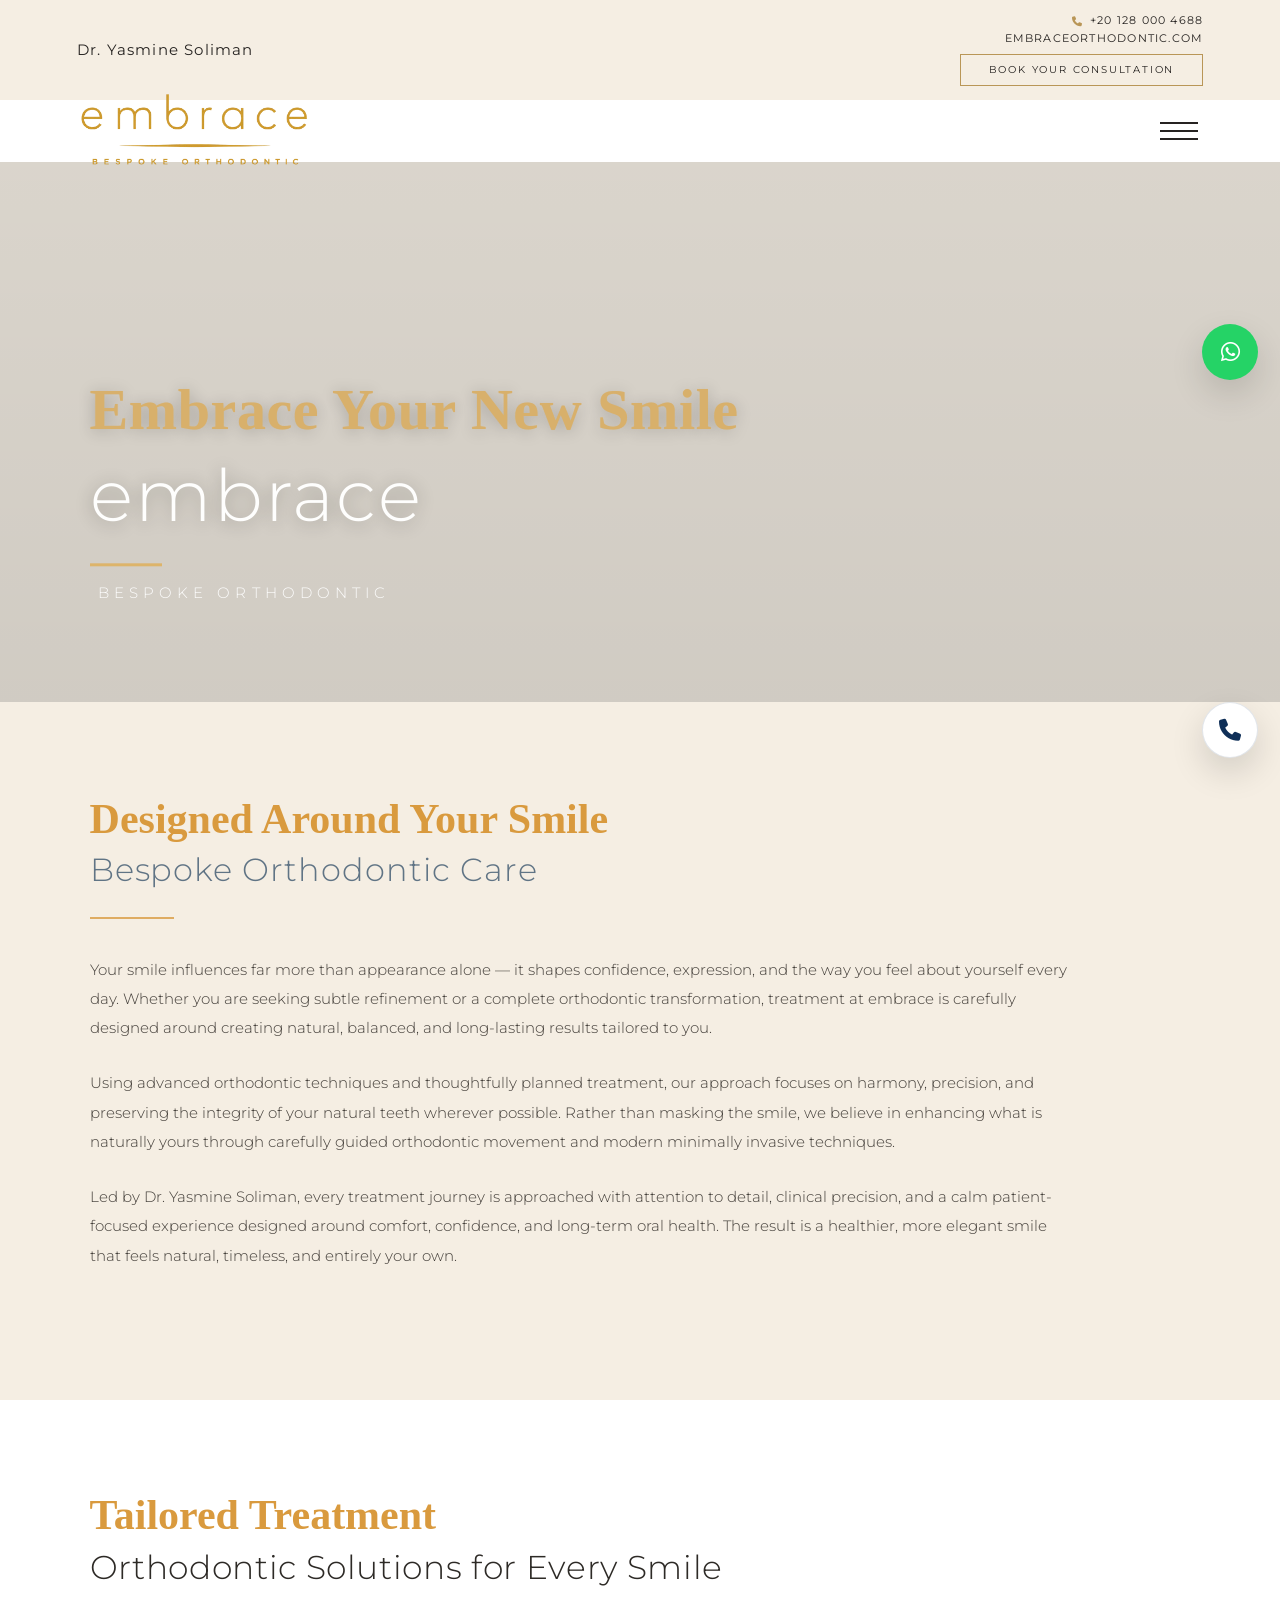
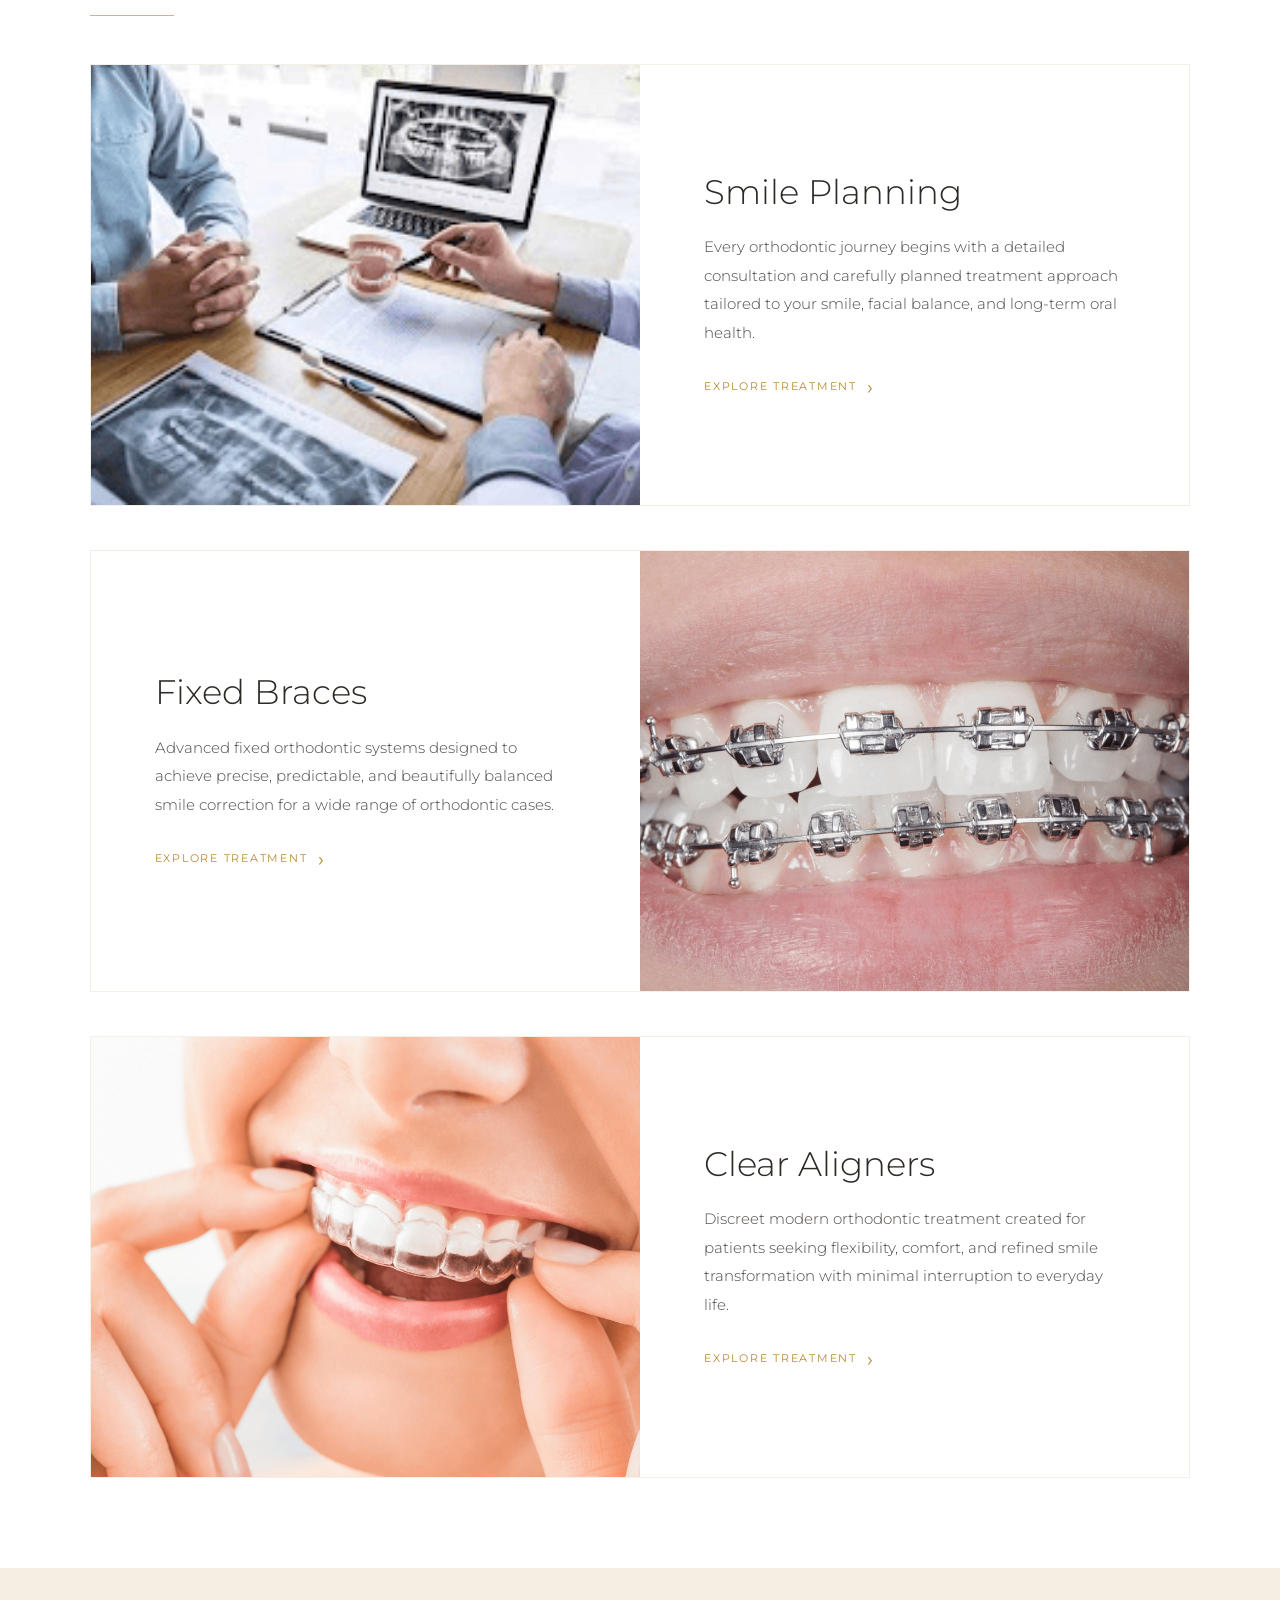
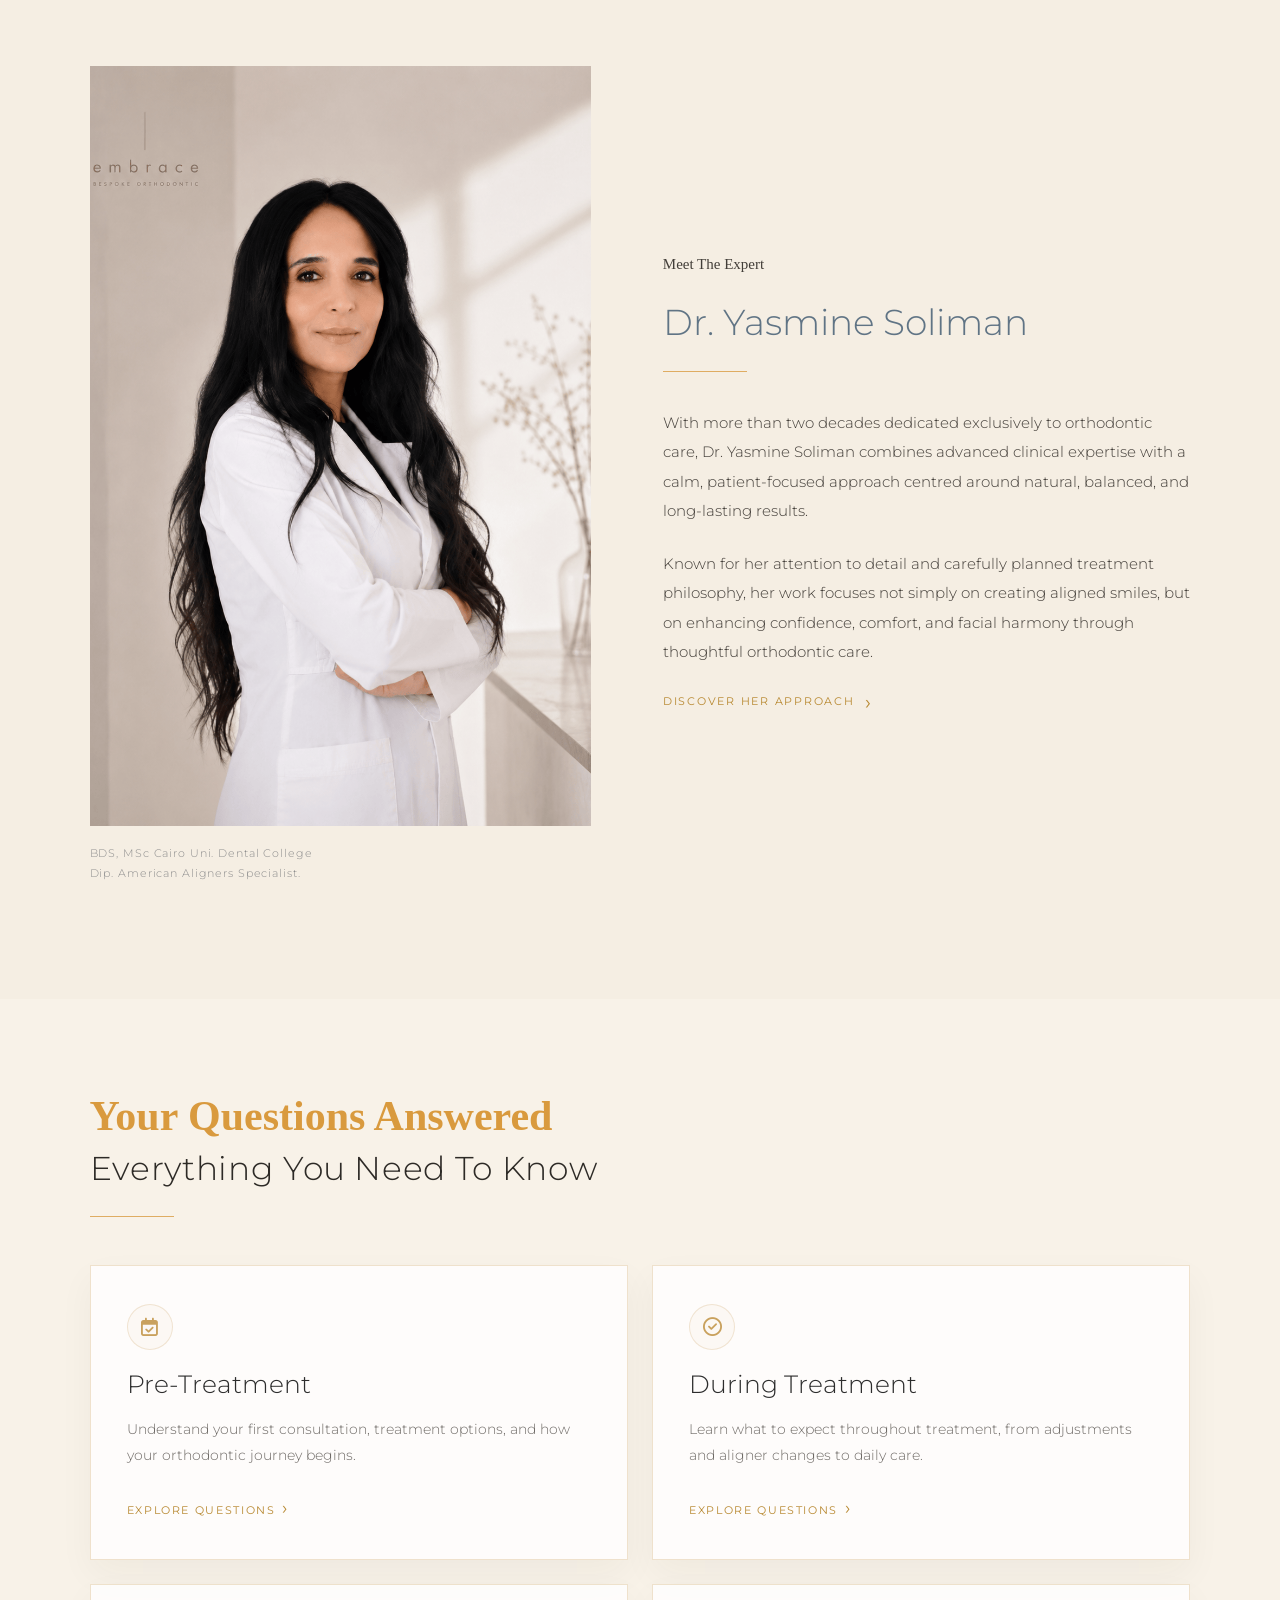
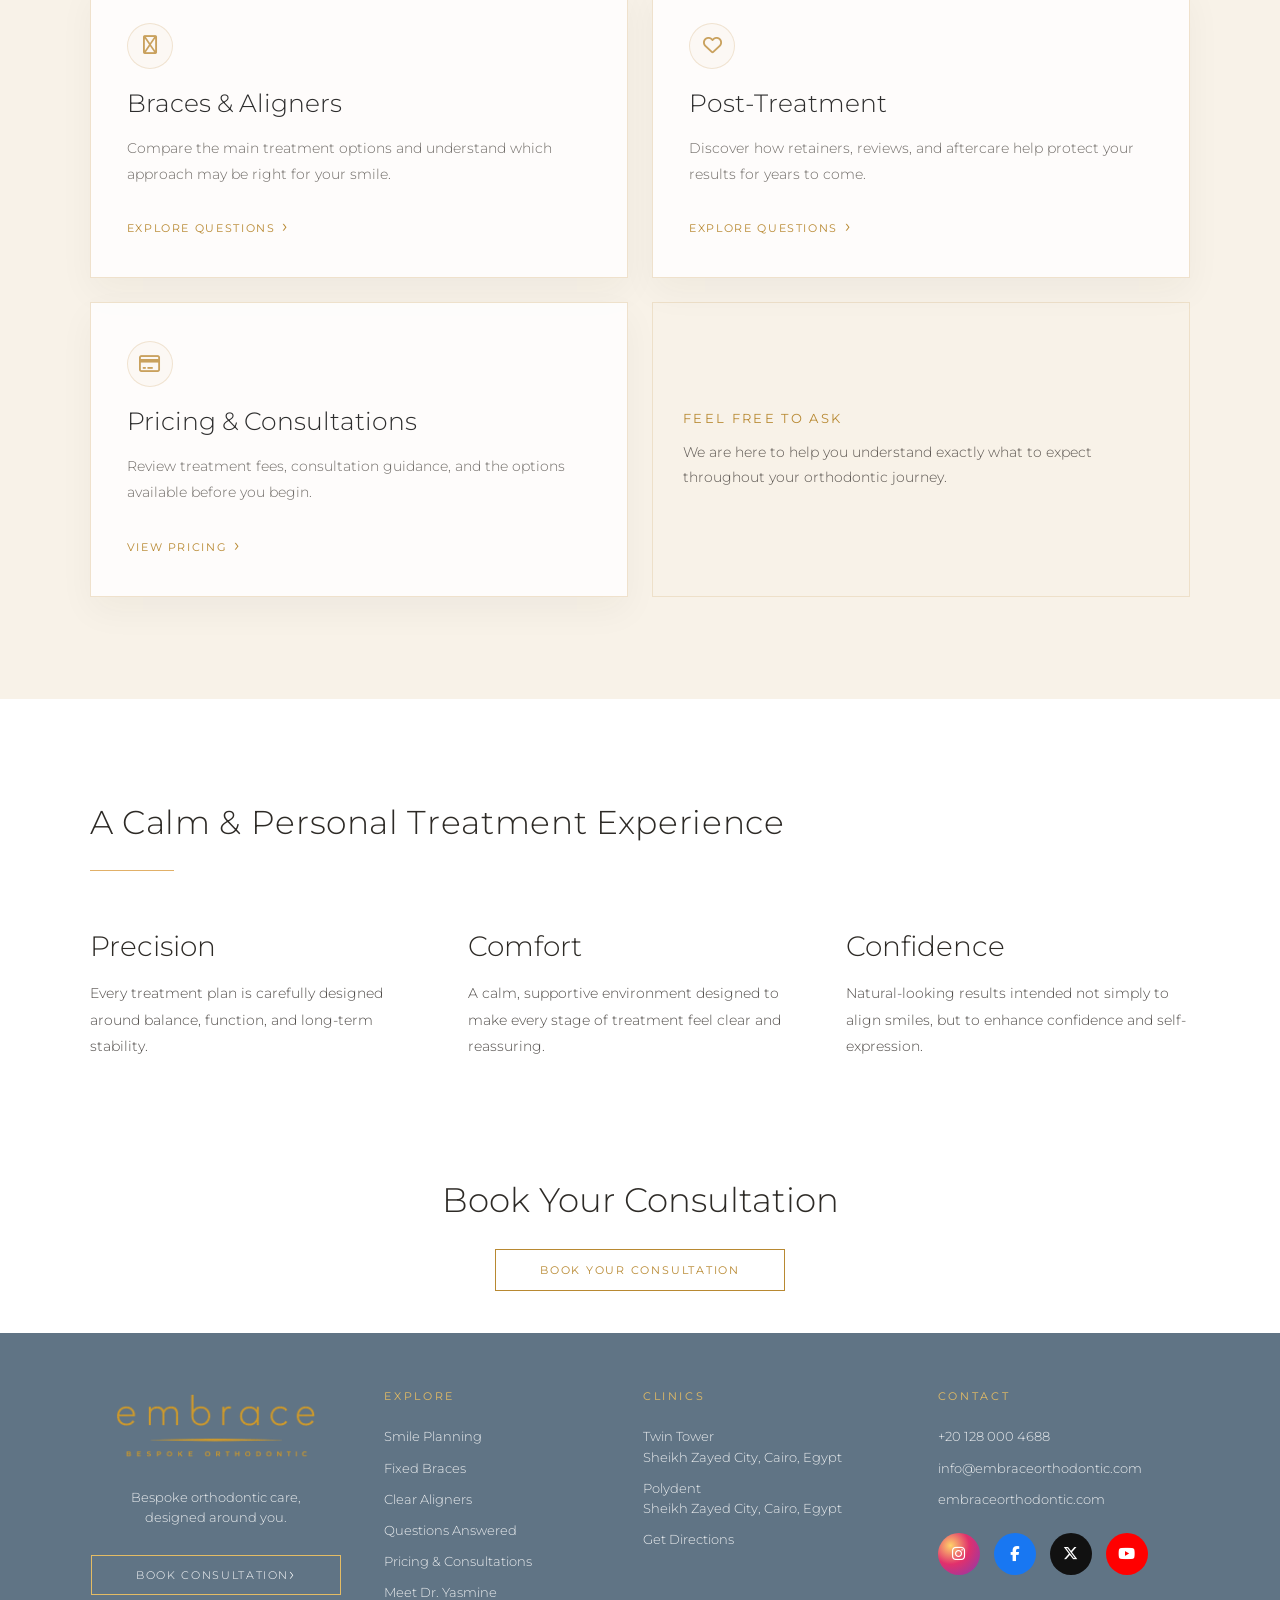
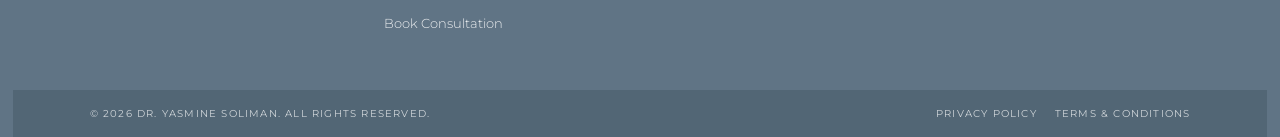
==== commit 5693b53a: "Update index.html" ====
--- a/index.html
+++ b/index.html
@@ -50,7 +50,7 @@
 
   <link rel="stylesheet" href="style.css?v=112" />
 
-  <link rel="stylesheet" href="home.css?v=79" />
+  <link rel="stylesheet" href="home.css?v=81" />
 
   <link rel="preconnect" href="https://fonts.googleapis.com">
 
--- a/home.css
+++ b/home.css
@@ -1291,6 +1291,12 @@
 
   }
 
+   .home-hero .home-hero-brand.hero-title-line::after {
+
+  margin-top: 26px;
+
+}
+
   .home-hero .home-hero-subtitle {
 
     font-size: 52px;
@@ -2410,13 +2416,21 @@
 
 }
 
-
-
-
-
-
-
-
-
-
-
+/* HOME HERO LINE POSITION FINAL OVERRIDE */
+
+.home-page .home-hero .home-hero-brand.hero-title-line::after {
+
+  margin-top: 34px !important;
+
+}
+
+
+
+
+
+
+
+
+
+
+
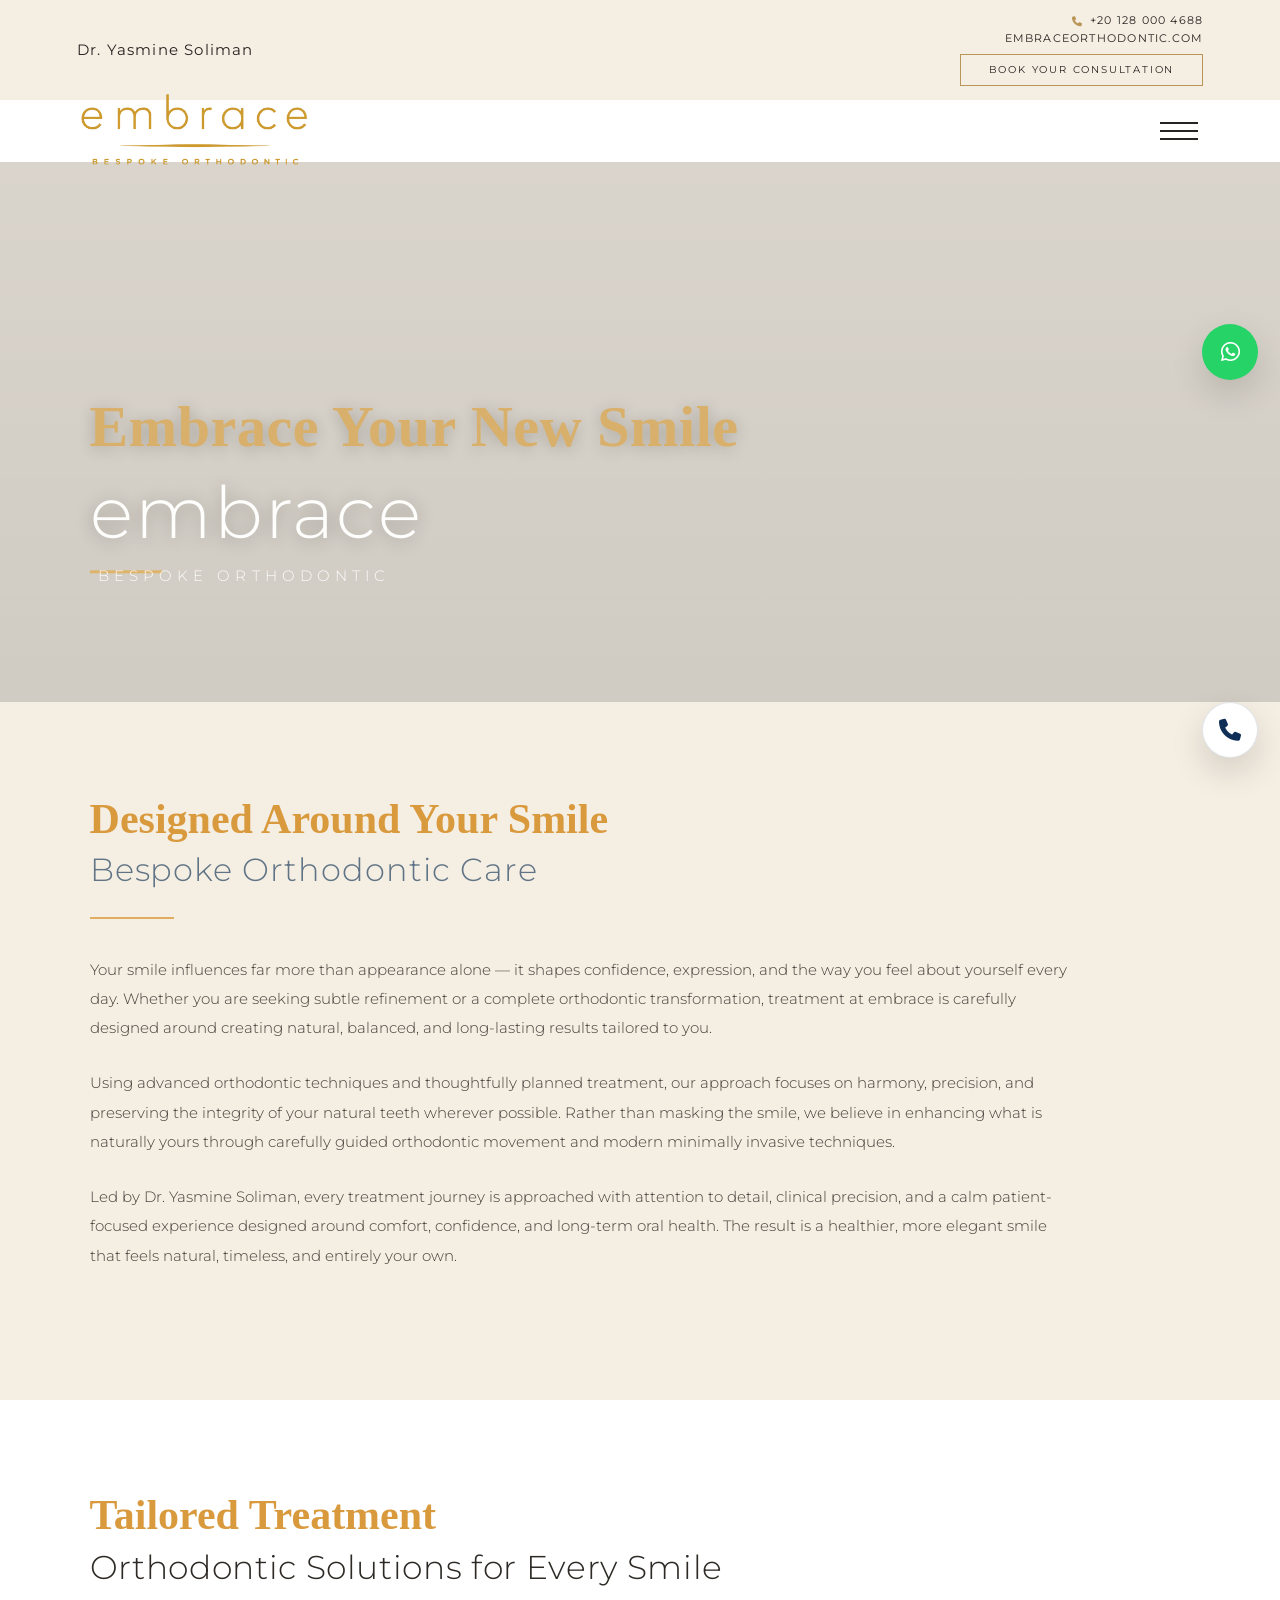
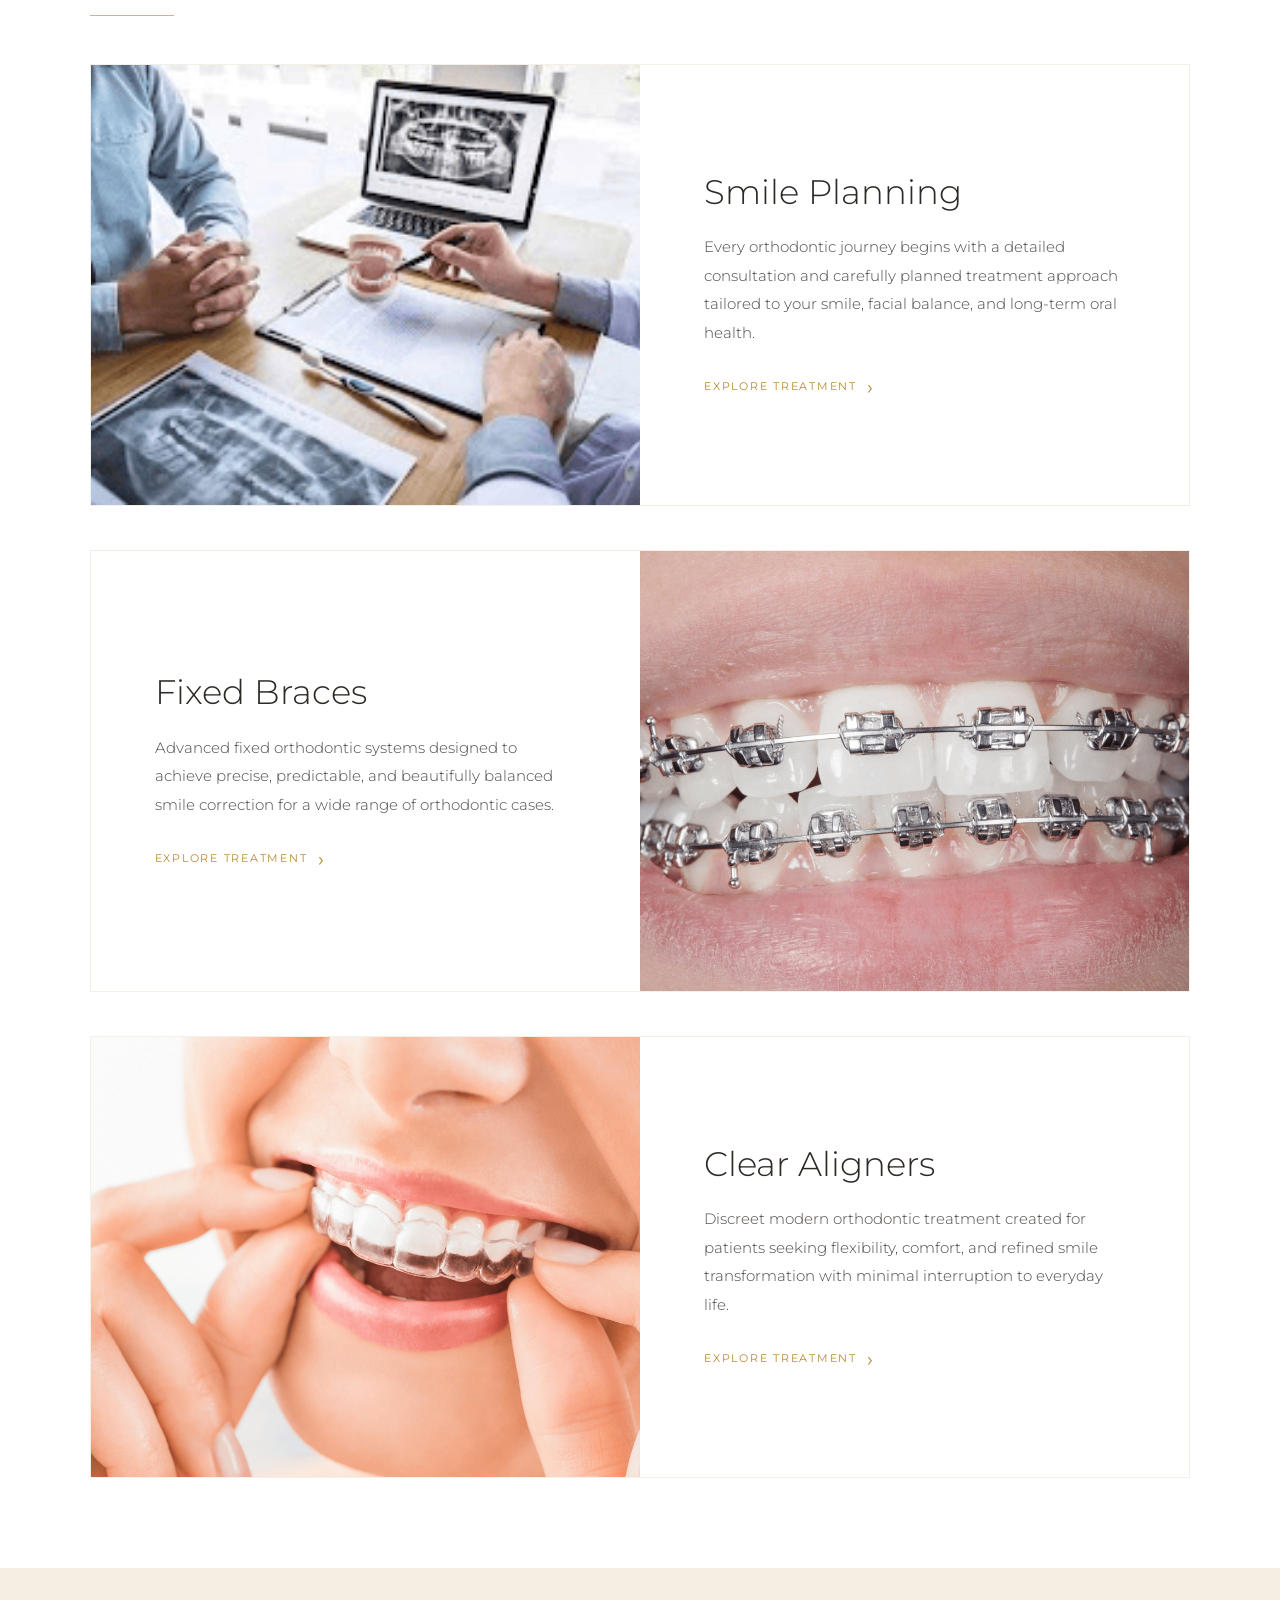
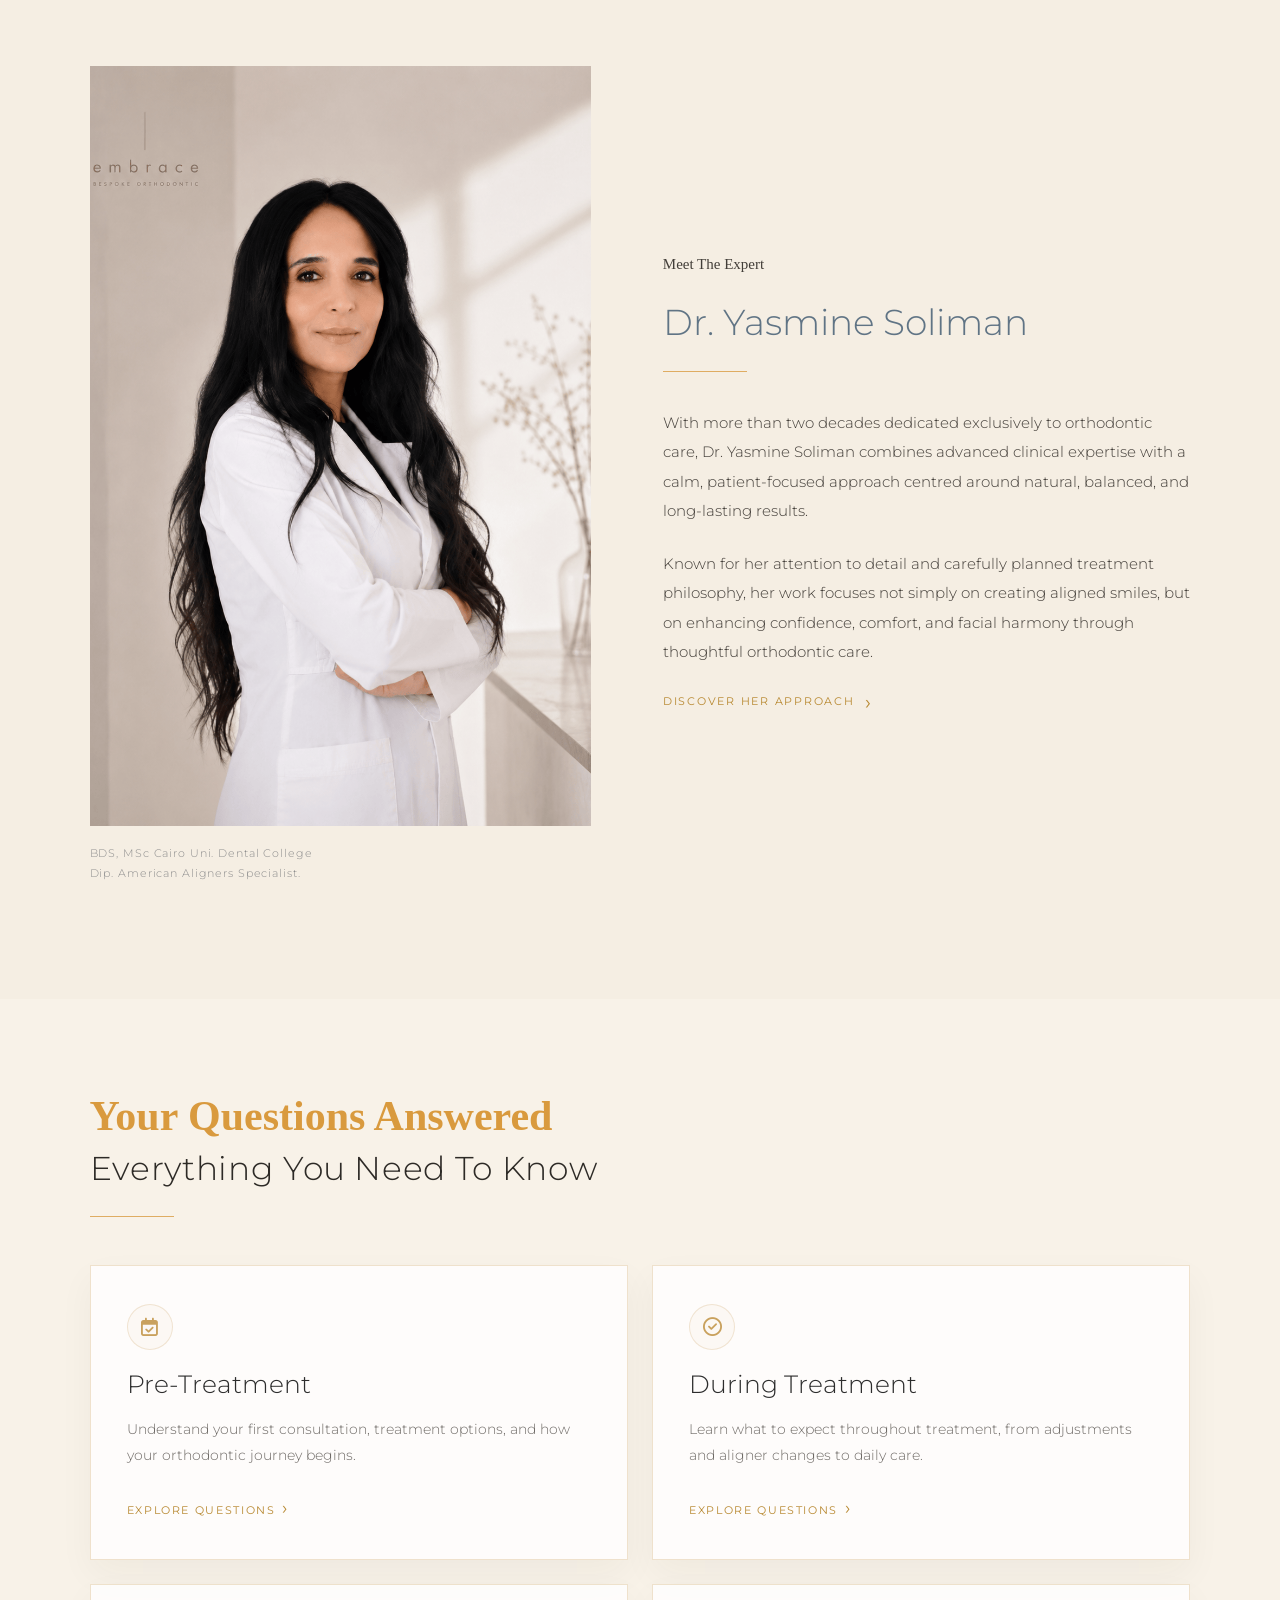
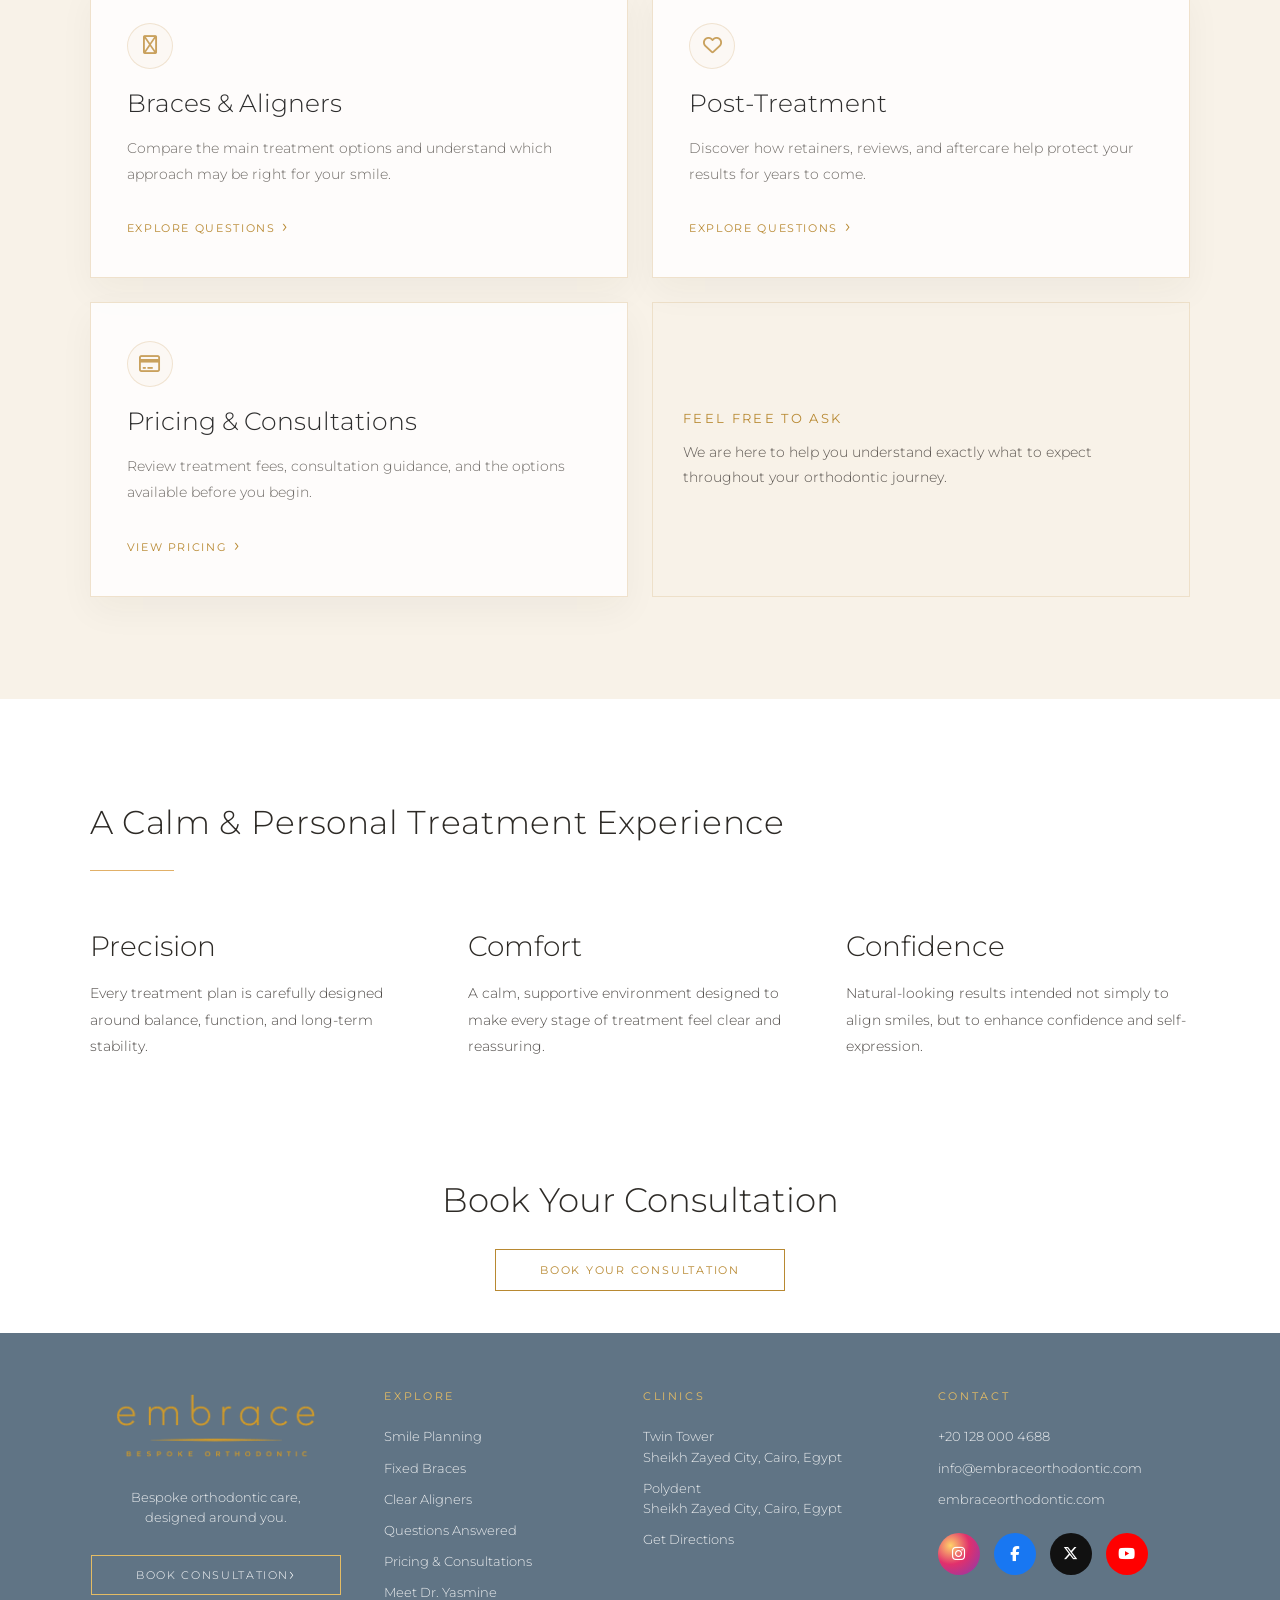
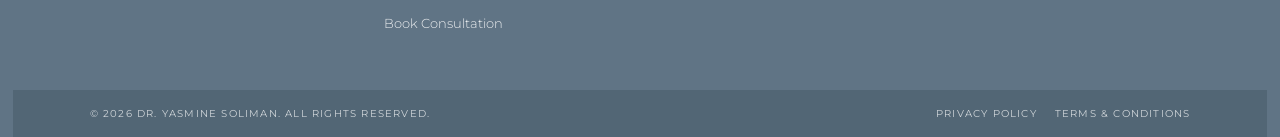
==== commit d6f9ae37: "Update index.html" ====
--- a/index.html
+++ b/index.html
@@ -50,7 +50,7 @@
 
   <link rel="stylesheet" href="style.css?v=112" />
 
-  <link rel="stylesheet" href="home.css?v=81" />
+  <link rel="stylesheet" href="home.css?v=82" />
 
   <link rel="preconnect" href="https://fonts.googleapis.com">
 
--- a/home.css
+++ b/home.css
@@ -2420,17 +2420,19 @@
 
 .home-page .home-hero .home-hero-brand.hero-title-line::after {
 
-  margin-top: 34px !important;
-
-}
-
-
-
-
-
-
-
-
-
-
-
+  margin-top: 0 !important;
+
+  transform: translateY(24px) !important;
+
+}
+
+
+
+
+
+
+
+
+
+
+
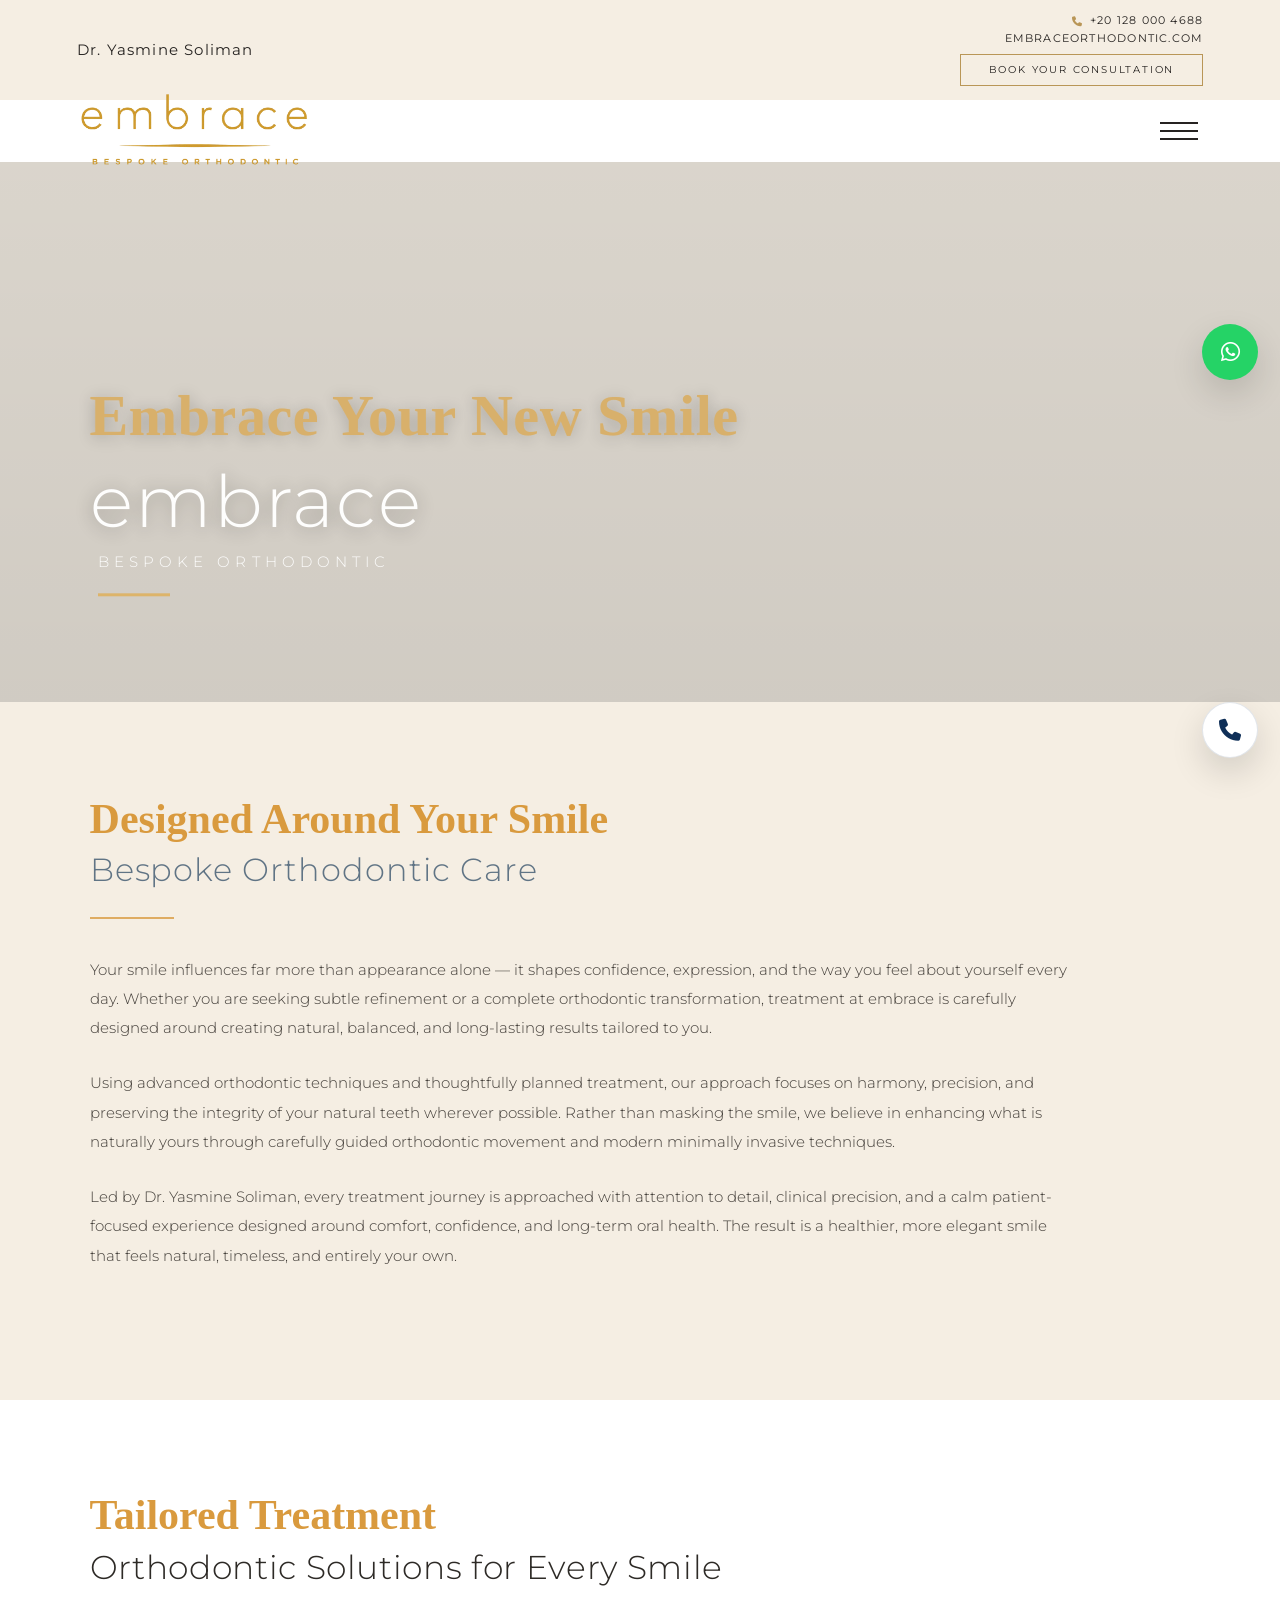
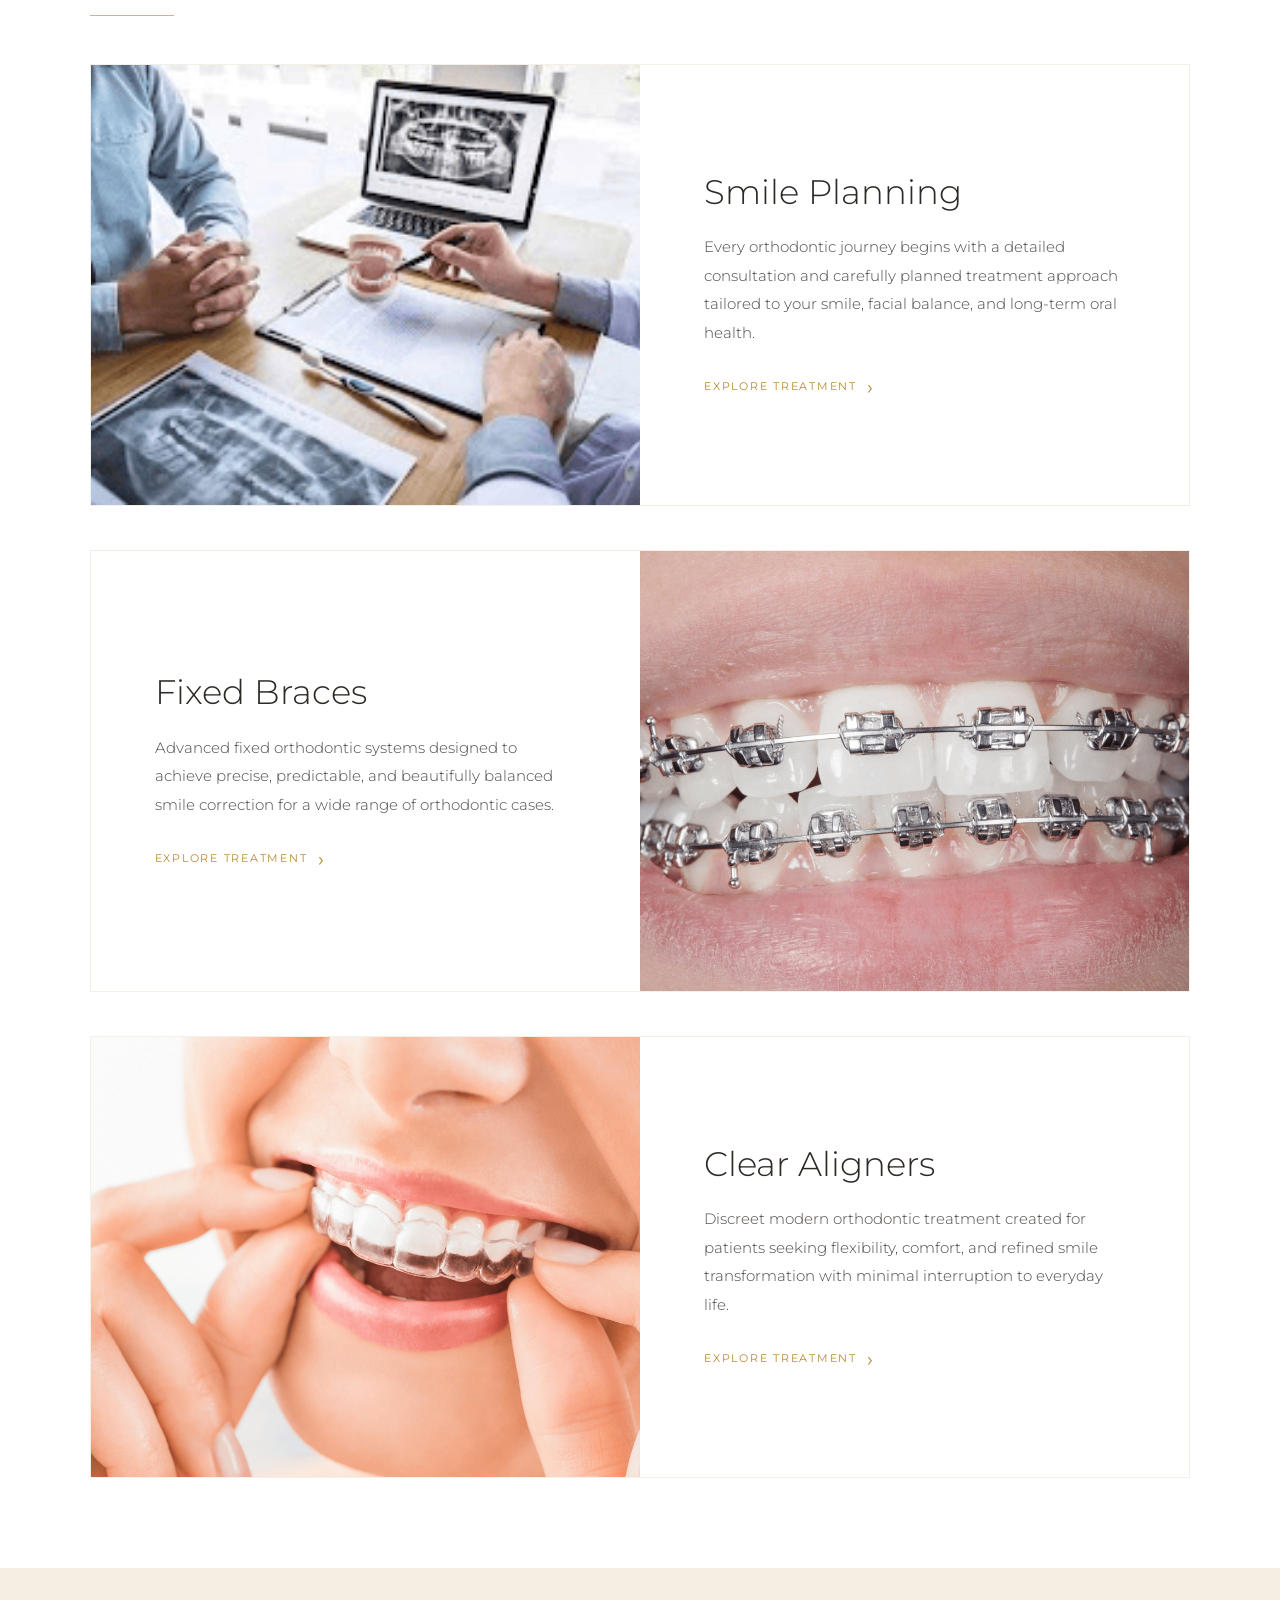
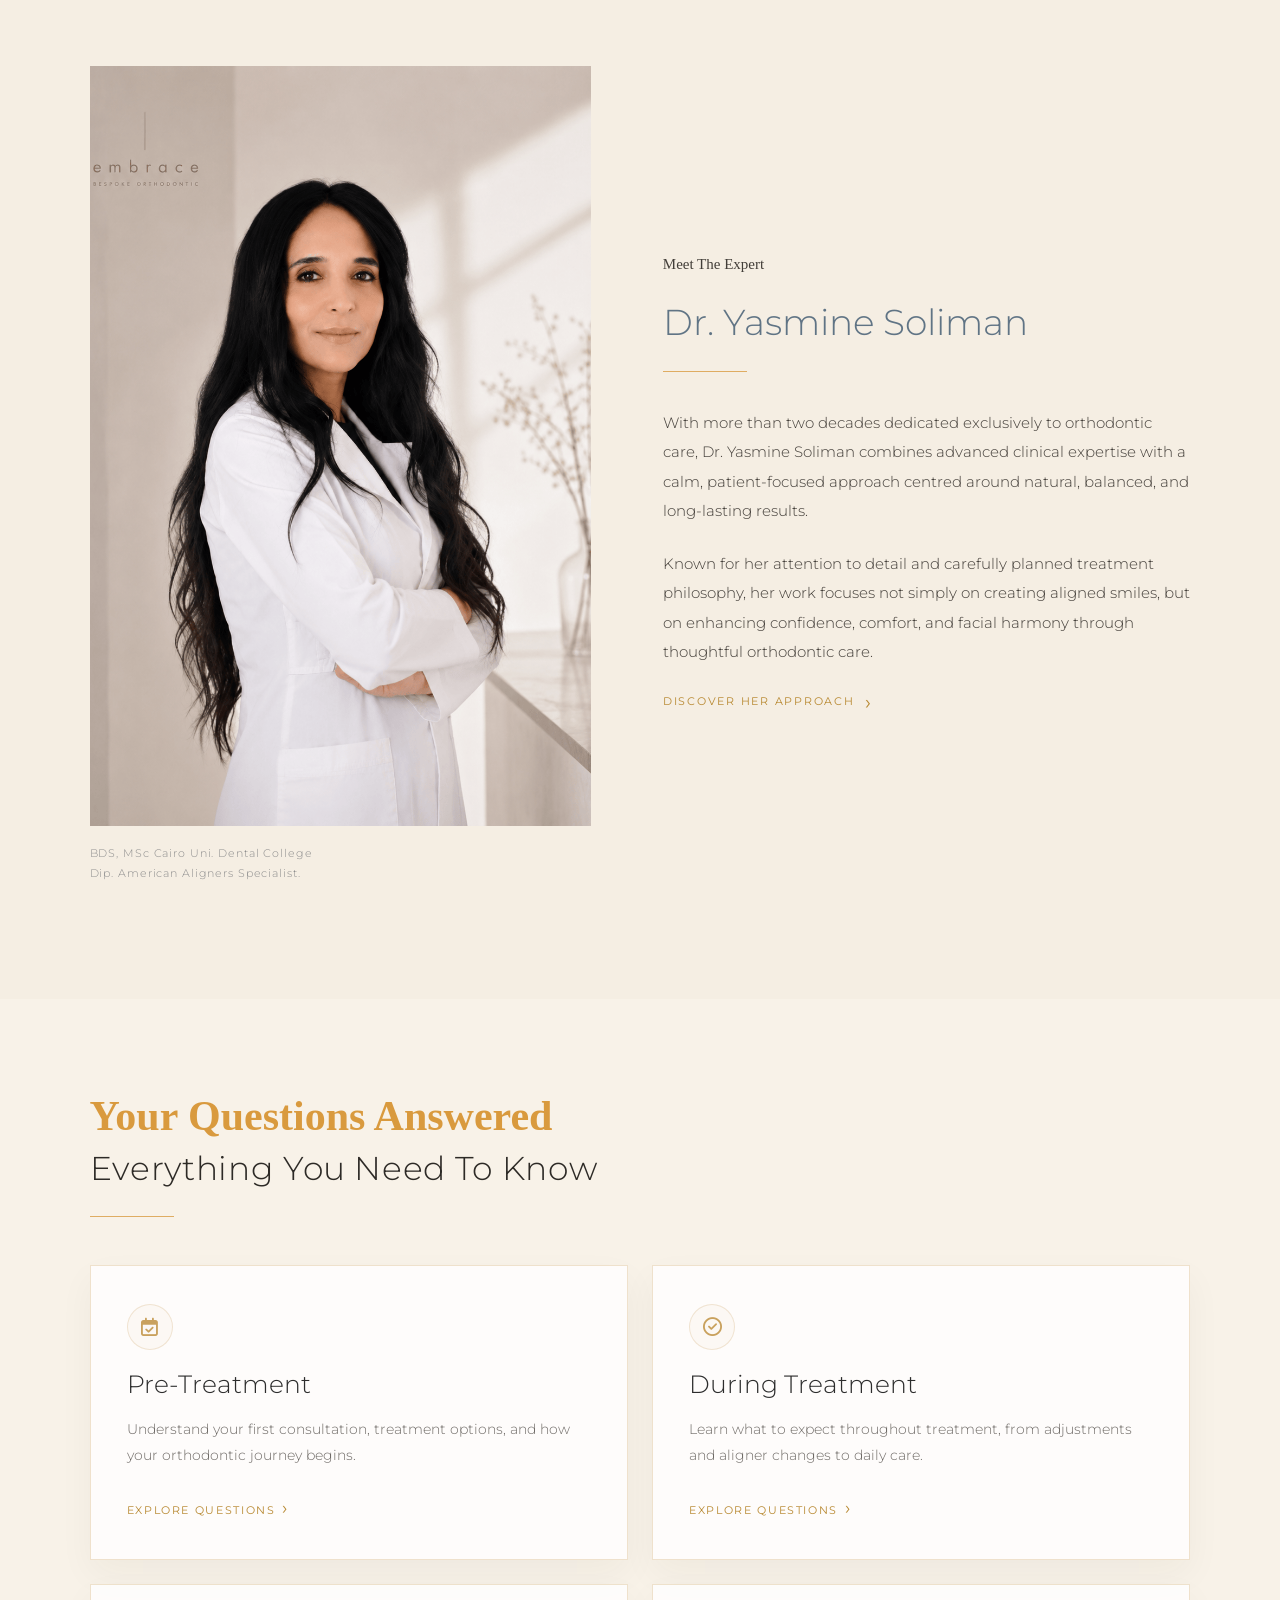
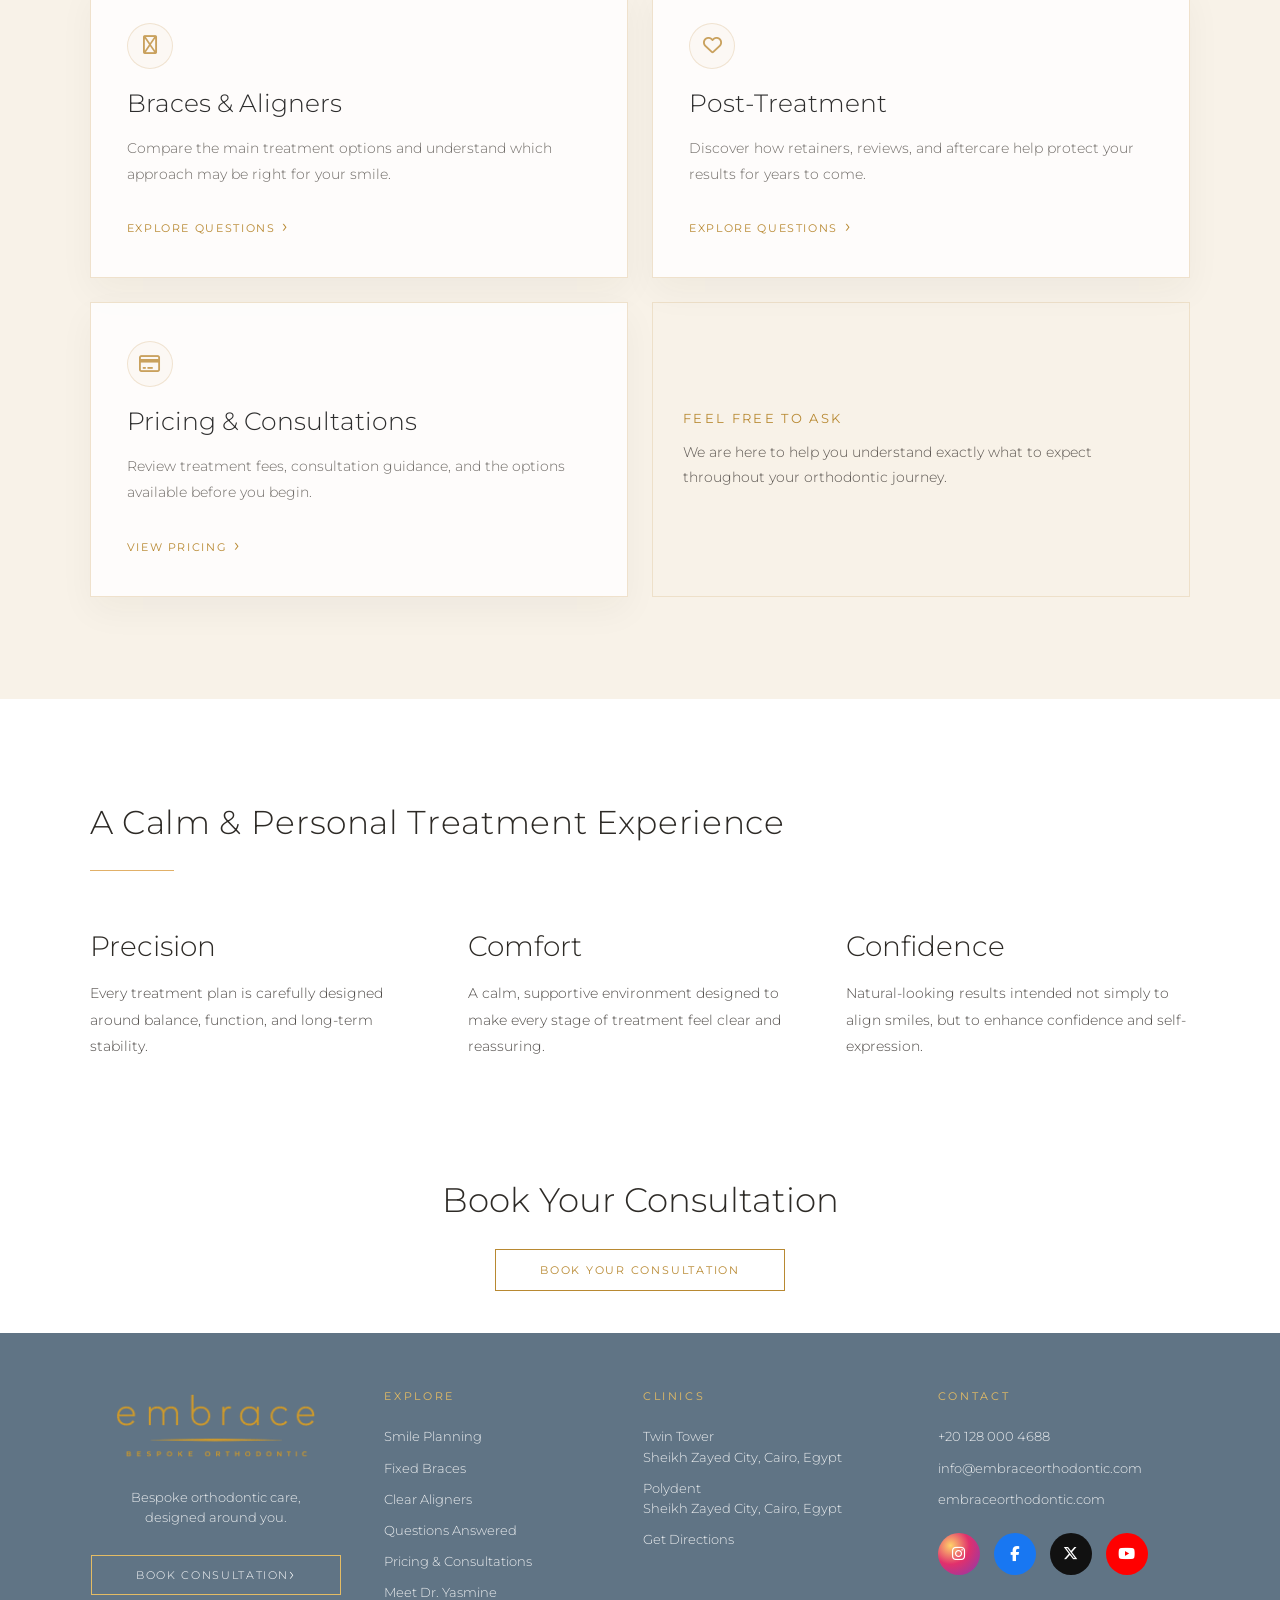
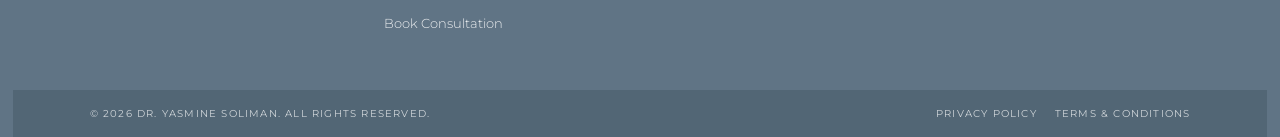
==== commit 5d0ddcde: "Update index.html" ====
--- a/index.html
+++ b/index.html
@@ -50,7 +50,7 @@
 
   <link rel="stylesheet" href="style.css?v=112" />
 
-  <link rel="stylesheet" href="home.css?v=82" />
+  <link rel="stylesheet" href="home.css?v=83" />
 
   <link rel="preconnect" href="https://fonts.googleapis.com">
 
@@ -204,9 +204,9 @@
 
     <p class="home-hero-script script-line">Embrace Your New Smile</p>
 
-    <h1 class="home-hero-brand hero-title hero-title-line">embrace</h1>
-
-    <p class="home-hero-subtitle hero-subtitle">Bespoke Orthodontic</p>
+    <h1 class="home-hero-brand hero-title">embrace</h1>
+
+    <p class="home-hero-subtitle hero-subtitle hero-title-line">Bespoke Orthodontic</p>
 
   </div>
 
--- a/home.css
+++ b/home.css
@@ -2416,23 +2416,15 @@
 
 }
 
-/* HOME HERO LINE POSITION FINAL OVERRIDE */
-
-.home-page .home-hero .home-hero-brand.hero-title-line::after {
-
-  margin-top: 0 !important;
-
-  transform: translateY(24px) !important;
-
-}
-
-
-
-
-
-
-
-
-
-
-
+
+
+
+
+
+
+
+
+
+
+
+
